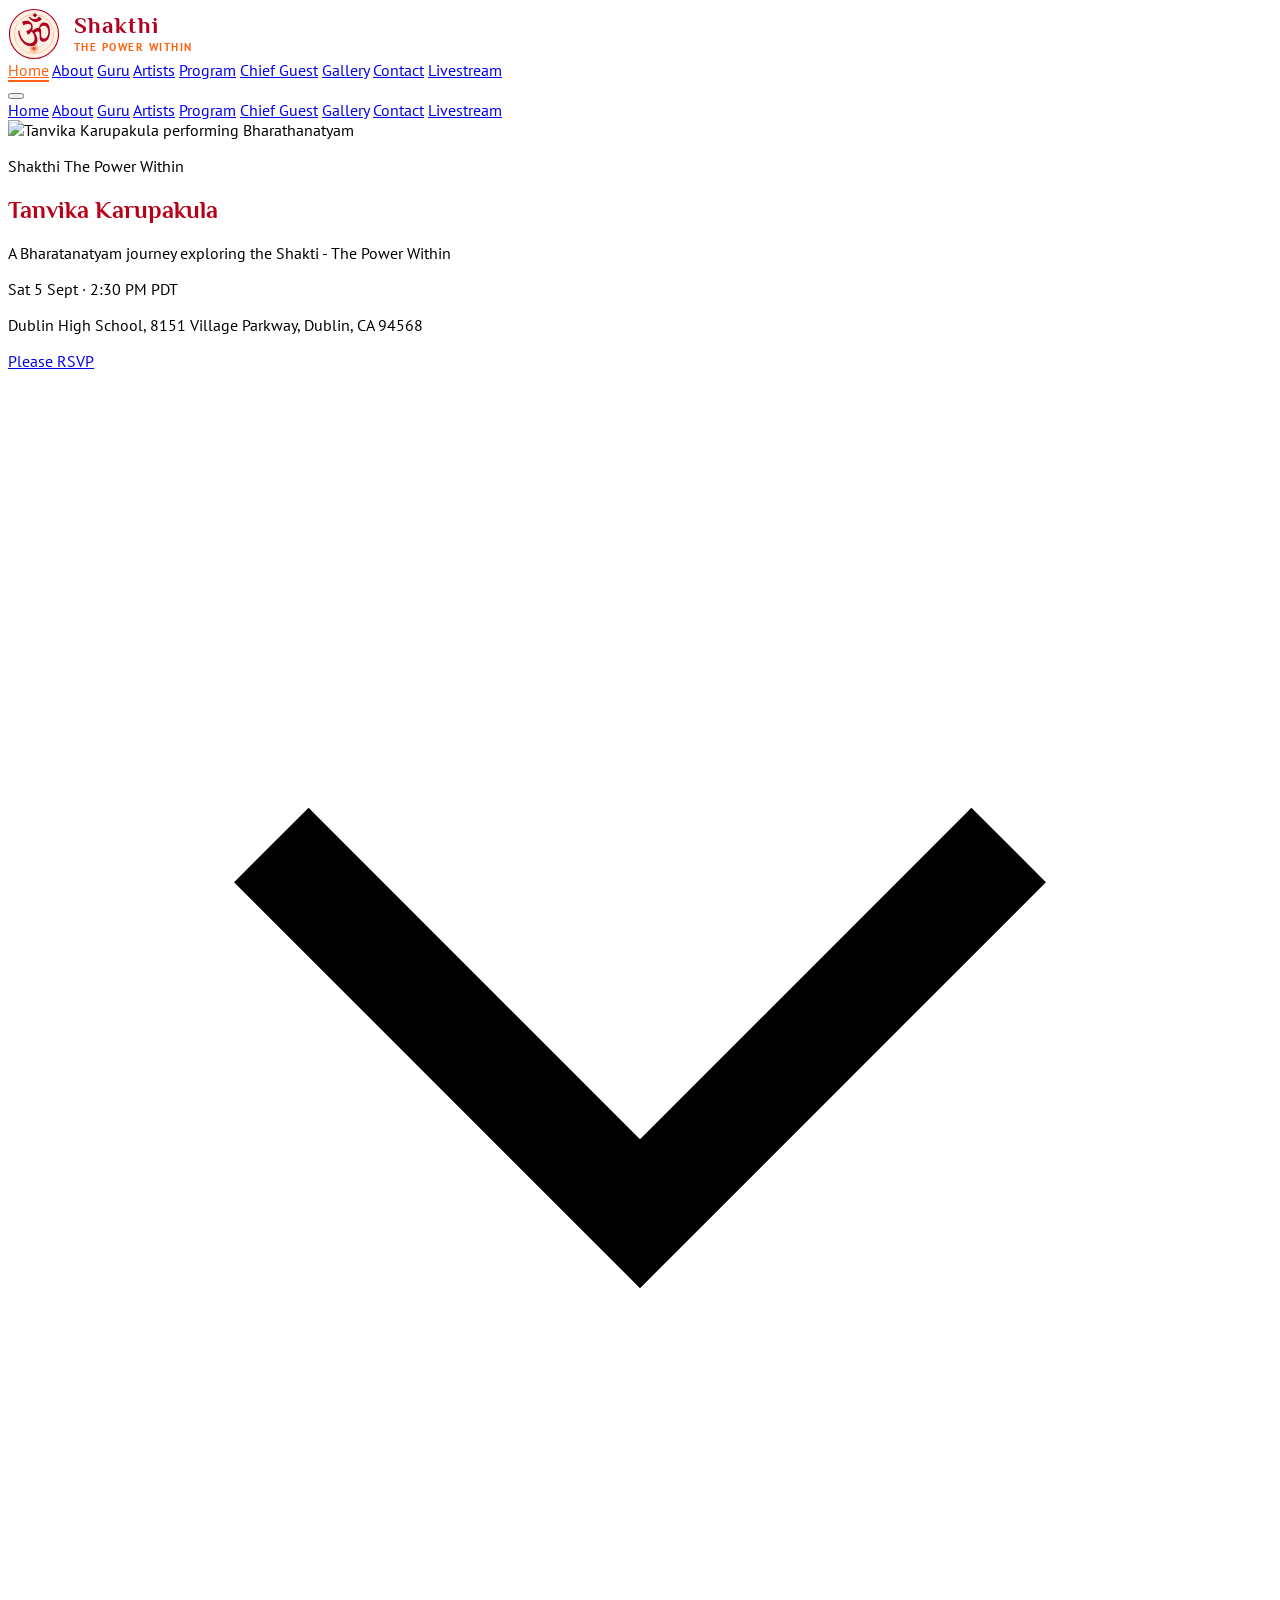
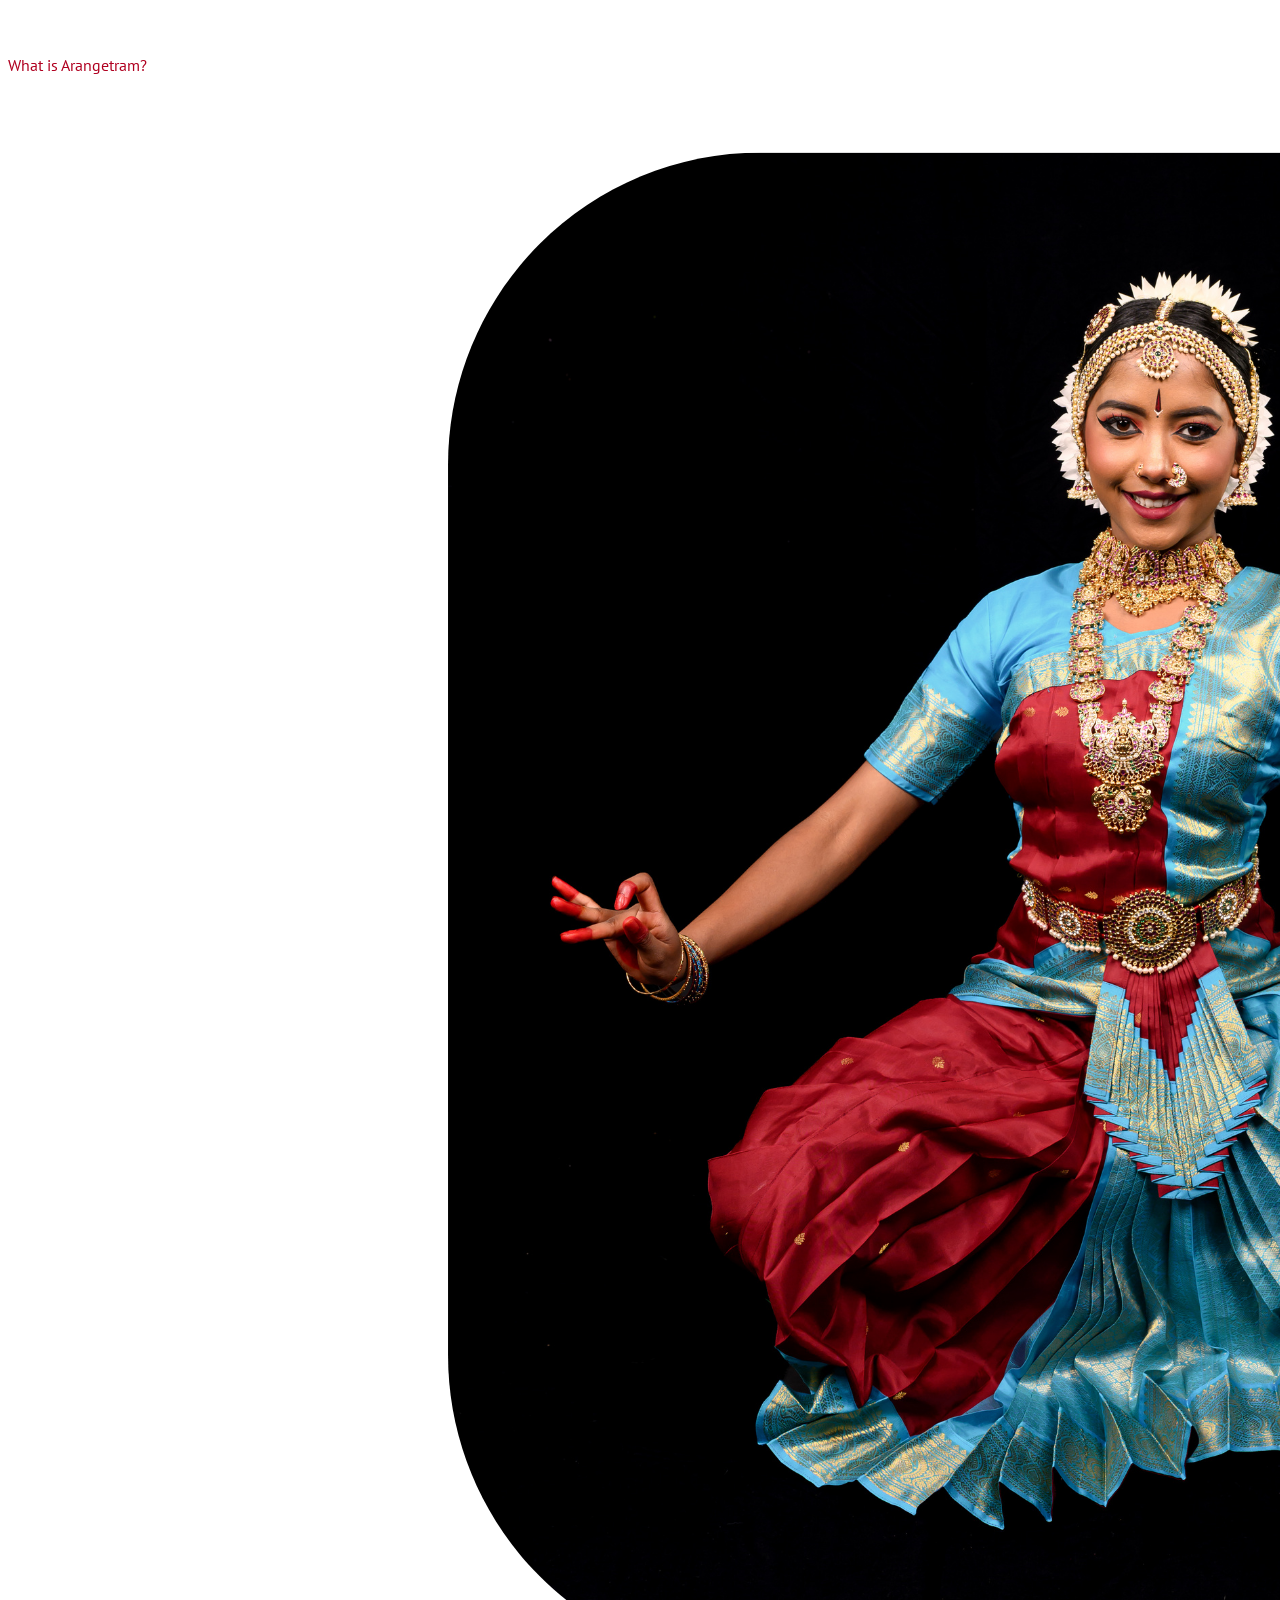
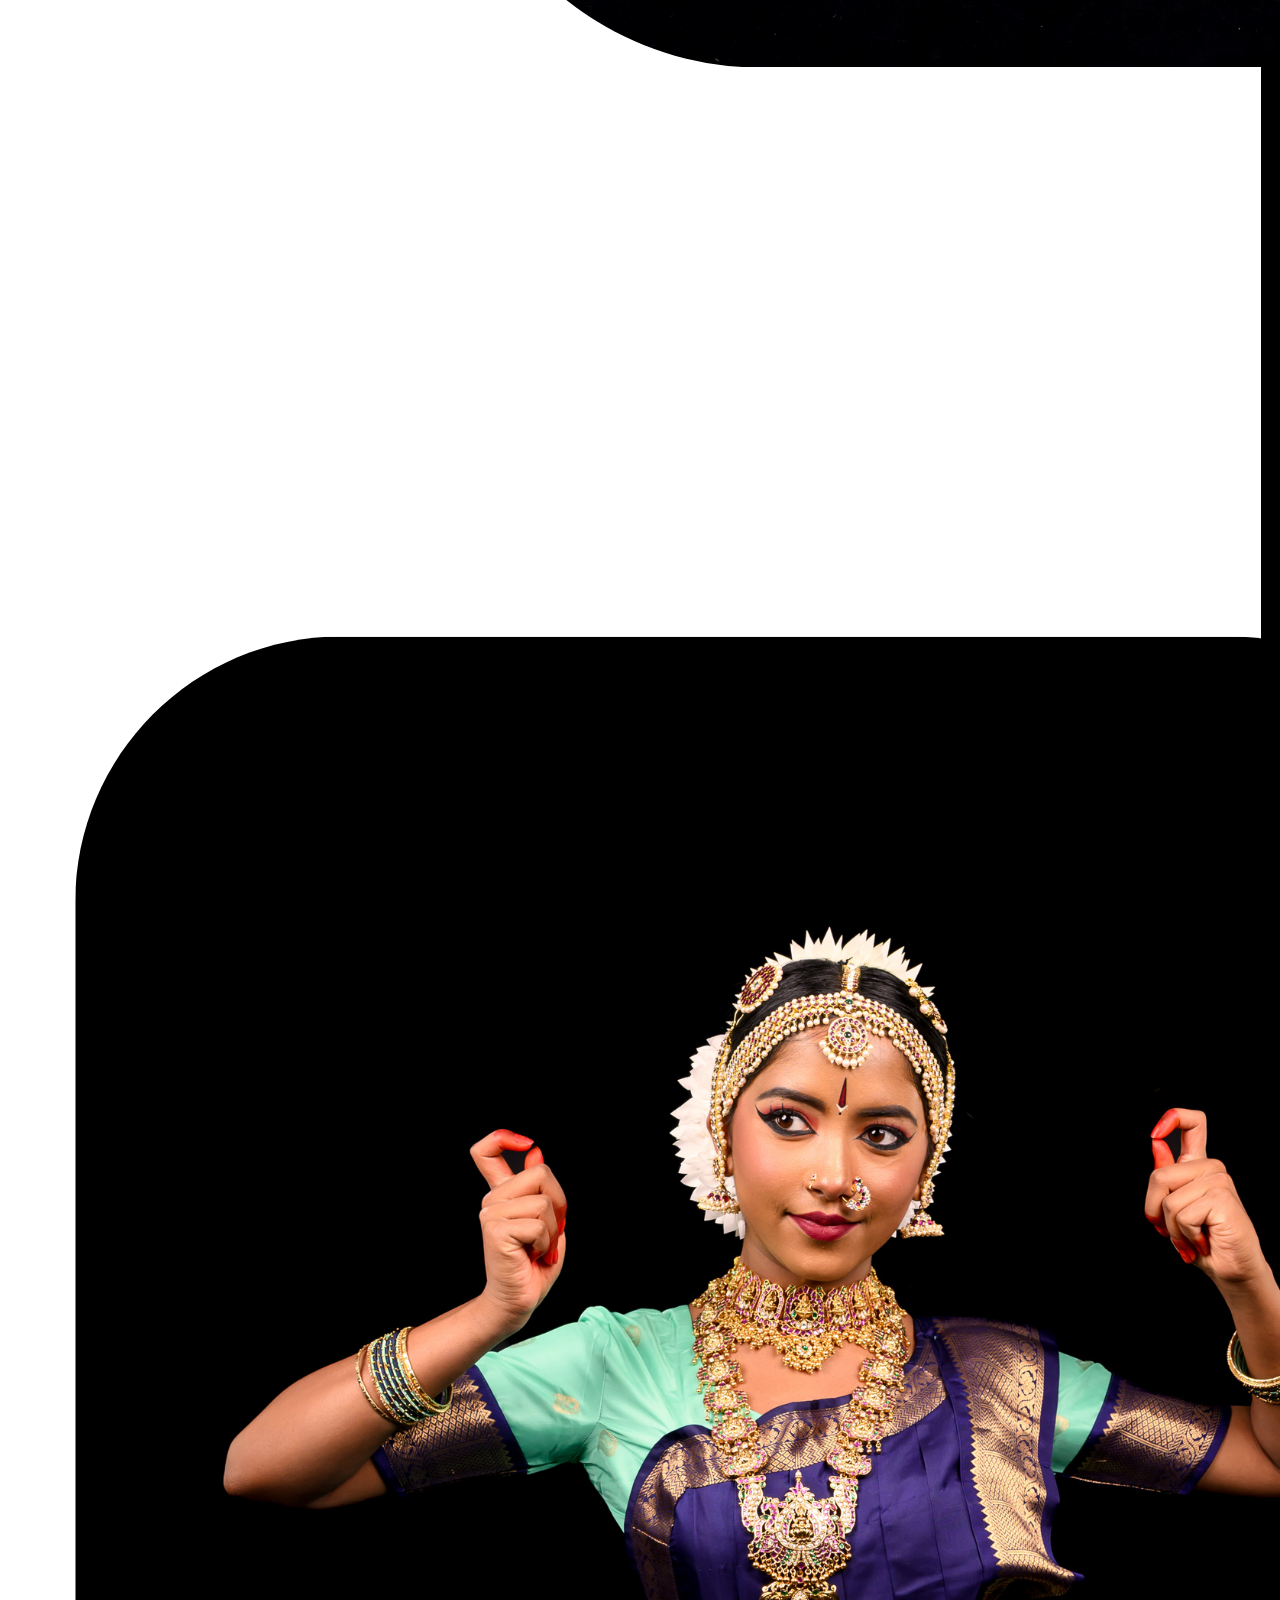
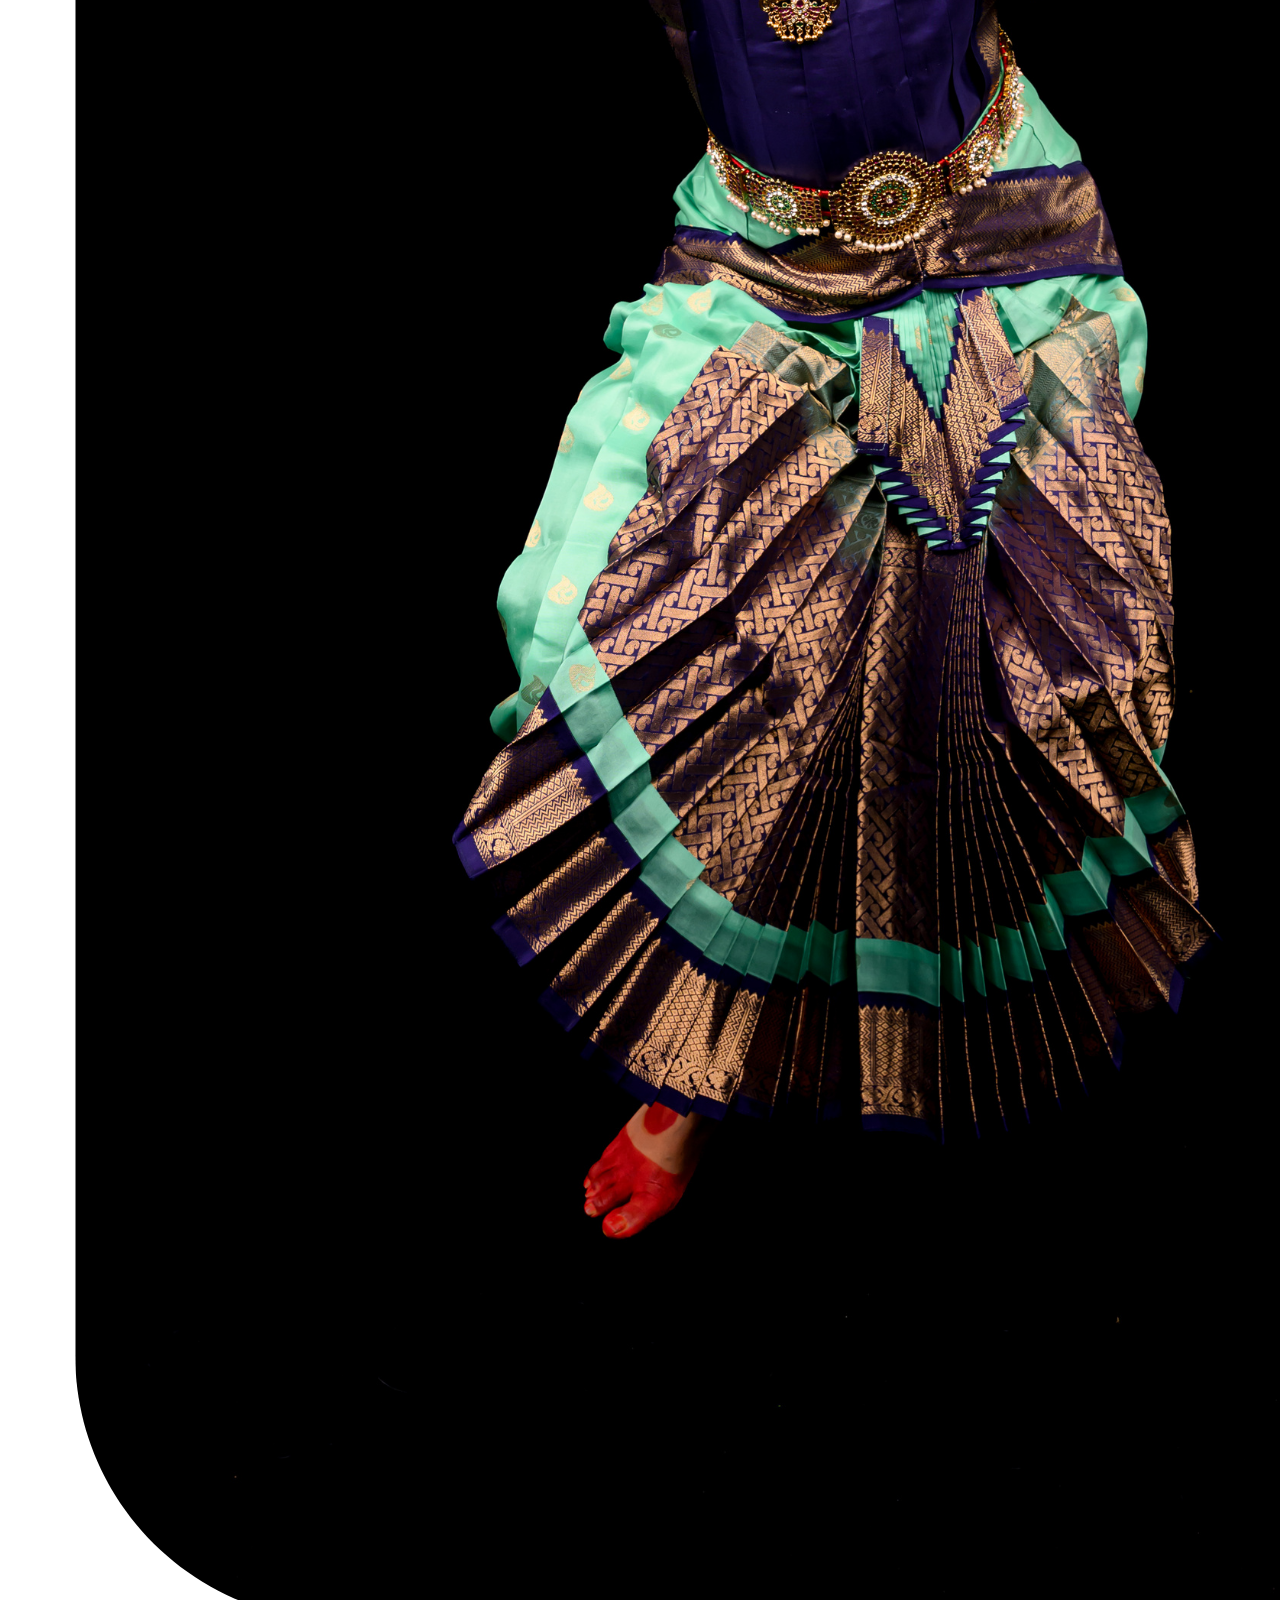
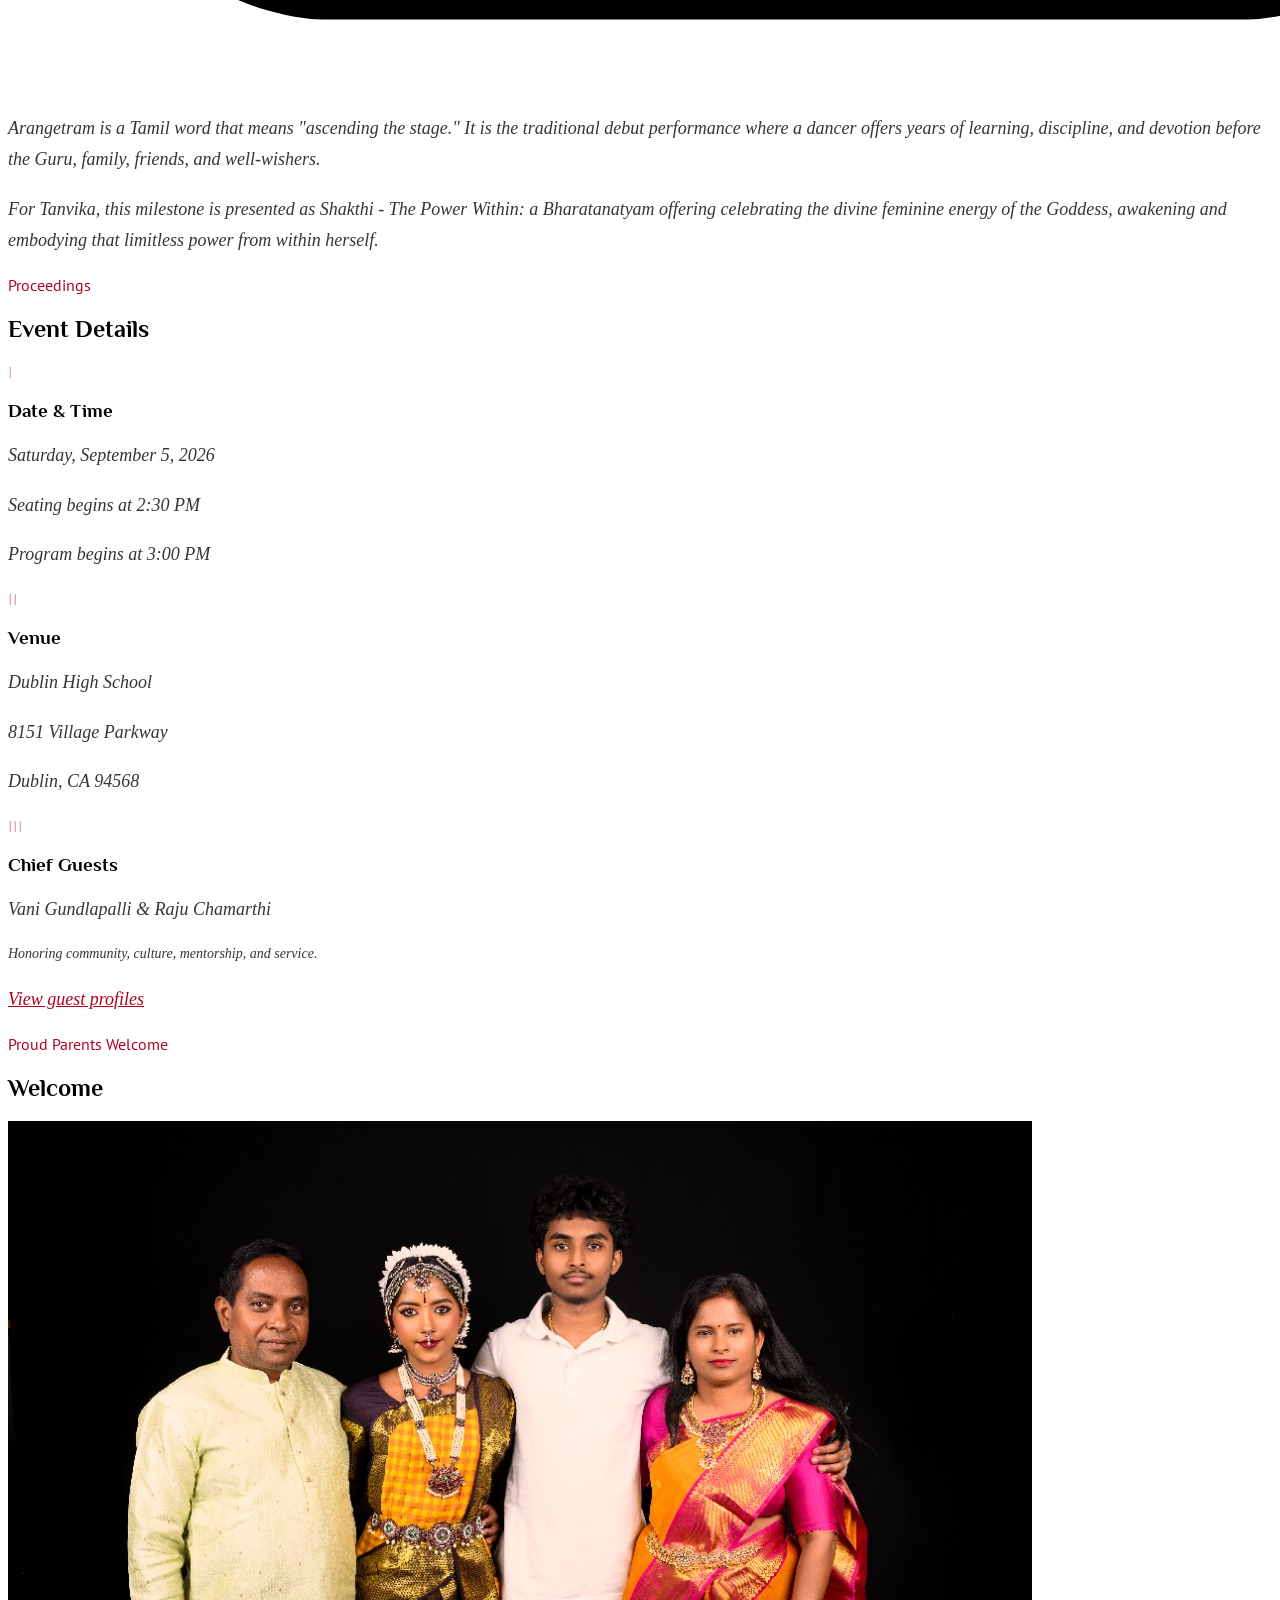
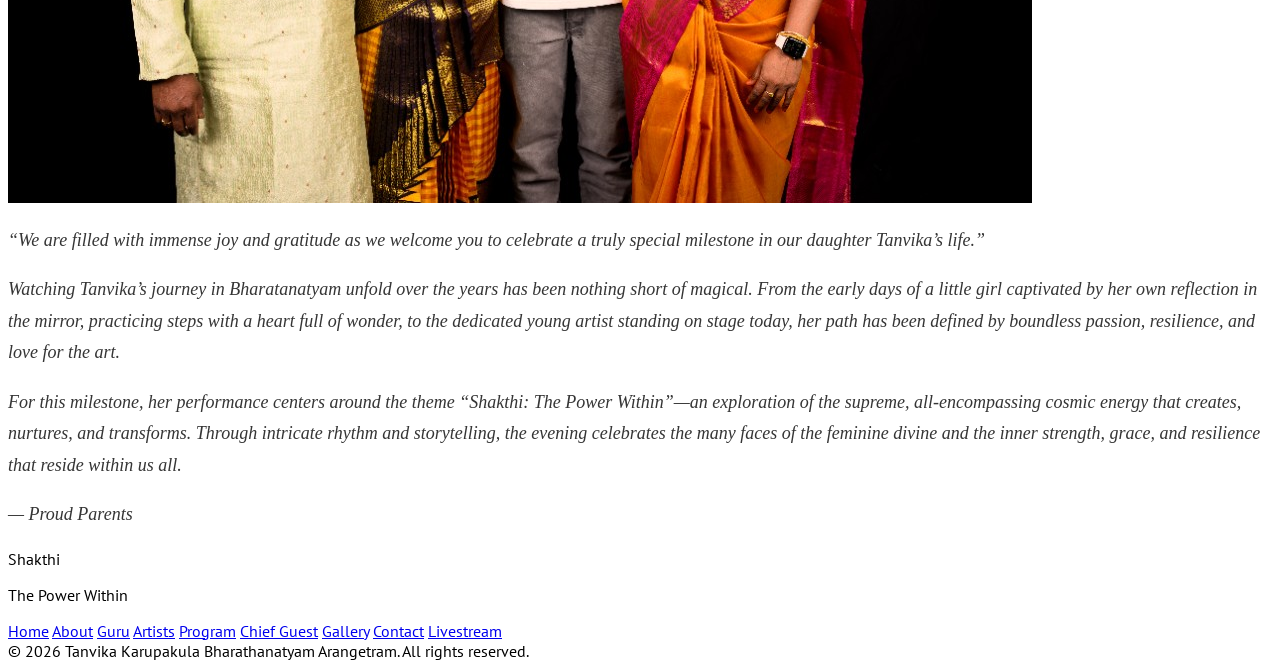
==== index.html @ c7ab573b "made some css changes" ====
<!DOCTYPE html>
<html lang="en">
<head>
  <meta charset="UTF-8" />
  <meta name="viewport" content="width=device-width, initial-scale=1.0" />
  <title>Shakthi | Tanvika Karupakula</title>
  <script src="https://cdn.tailwindcss.com"></script>
  <script>
    tailwind.config = {
      theme: {
        extend: {
          colors: {
            cream: '#FEF1E4',
            orange: { DEFAULT: '#FF6210', hover: '#F15808' },
            brown: { dark: '#1C0D0A', mid: '#353535', light: '#E5D7D1' },
          },
          fontFamily: {
            heading: ['Philosopher', 'serif'],
            body: ['"PT Sans"', 'sans-serif'],
            devani: ['"Yatra One"', 'cursive'],
          },
        }
      }
    }
  </script>
  <link href="https://fonts.googleapis.com/css2?family=Philosopher:ital,wght@0,400;0,700;1,400&family=PT+Sans:wght@400;700&family=Yatra+One&display=swap" rel="stylesheet" />
  <link rel="stylesheet" href="styles.css">
  <style>
    html { scroll-behavior: smooth; }
    body { font-family: 'PT Sans', sans-serif; }
    h1,h2,h3,h4,h5,h6 { font-family: 'Philosopher', serif; }
    nav a.active { color: #FF6210; border-bottom: 2px solid #FF6210; }
  </style>
</head>
<body class="bg-cream text-brown-dark">

  <header class="bg-white shadow-sm sticky top-0 z-50" id="top">
    <div class="max-w-6xl mx-auto px-6 py-4 flex items-center justify-between">
      <a href="index.html" class="site-logo">
        <span class="site-logo-mark">
          <img src="assets/images/shakthi-mark.svg" alt="" width="52" height="52" />
        </span>
        <span class="site-logo-text">
          <span class="site-logo-title">Shakthi</span>
          <span class="site-logo-tagline">The Power Within</span>
        </span>
      </a>
      <nav id="desktop-nav" class="hidden md:flex items-center gap-5 text-xs font-body font-bold uppercase tracking-wider text-brown-mid">
        <a href="index.html" class="active hover:text-orange transition-colors pb-0.5">Home</a>
        <a href="about.html" class="hover:text-orange transition-colors pb-0.5">About</a>
        <a href="guru.html" class="hover:text-orange transition-colors pb-0.5">Guru</a>
        <a href="artists.html" class="hover:text-orange transition-colors pb-0.5">Artists</a>
        <a href="program.html" class="hover:text-orange transition-colors pb-0.5">Program</a>
        <a href="chief-guest.html" class="hover:text-orange transition-colors pb-0.5">Chief Guest</a>
        <a href="gallery.html" class="hover:text-orange transition-colors pb-0.5">Gallery</a>
        <a href="contact.html" class="hover:text-orange transition-colors pb-0.5">Contact</a>
        <a href="#" class="bg-orange text-white px-4 py-2 rounded hover:bg-orange-hover transition-colors ml-2">Livestream</a>
      </nav>
      <button id="menu-btn" class="md:hidden flex flex-col gap-1.5 cursor-pointer" aria-label="Toggle menu">
        <span class="block w-6 h-0.5 bg-brown-dark transition-all"></span>
        <span class="block w-6 h-0.5 bg-brown-dark transition-all"></span>
        <span class="block w-6 h-0.5 bg-brown-dark transition-all"></span>
      </button>
    </div>
    <div id="mobile-menu" class="hidden md:hidden bg-white border-t border-brown-light px-6 pb-5">
      <nav class="flex flex-col gap-3 pt-4 text-sm font-body font-bold uppercase tracking-wider text-brown-mid">
        <a href="index.html" class="text-orange" onclick="closeMobile()">Home</a>
        <a href="about.html" class="hover:text-orange transition-colors" onclick="closeMobile()">About</a>
        <a href="guru.html" class="hover:text-orange transition-colors" onclick="closeMobile()">Guru</a>
        <a href="artists.html" class="hover:text-orange transition-colors" onclick="closeMobile()">Artists</a>
        <a href="program.html" class="hover:text-orange transition-colors" onclick="closeMobile()">Program</a>
        <a href="chief-guest.html" class="hover:text-orange transition-colors" onclick="closeMobile()">Chief Guest</a>
        <a href="gallery.html" class="hover:text-orange transition-colors" onclick="closeMobile()">Gallery</a>
        <a href="contact.html" class="hover:text-orange transition-colors" onclick="closeMobile()">Contact</a>
        <a href="#" class="inline-block bg-orange text-white px-4 py-2 rounded hover:bg-orange-hover transition-colors w-fit">Livestream</a>
      </nav>
    </div>
  </header>

  <section id="hero" class="relative h-screen min-h-[560px] flex items-center overflow-hidden">
    <img
      src="assets/images/AG_Hero_img.png"
      alt="Tanvika Karupakula performing Bharathanatyam"
      class="absolute inset-0 w-full h-full object-cover"
    />
    <div class="absolute inset-0 bg-brown-dark/45"></div>
    <div class="relative z-10 w-full md:w-2/3 flex flex-col items-center text-center text-white px-6">
      <p class="tracking-[0.35em] text-lg md:text-xl max-w-xl mx-auto mb-5 text-brown-light font-serif italic">
        <span>Shakthi</span> The Power Within
      </p>
      <h1 id="name" class="font-heading text-5xl md:text-7xl font-bold mb-6 leading-tight" style="color: #b90019;">
        Tanvika Karupakula
      </h1>
      <p id="subtitle" class="tracking-[0.35em] text-lg md:text-xl max-w-xl mx-auto mb-5 text-brown-light font-serif italic">
        A Bharatanatyam journey exploring the Shakti - The Power Within
      </p>
      <div class="w-48 md:w-64 h-px bg-white mb-2"></div>
      <div class="font-body text-white mb-8 w-full text-center space-y-1">
        <p class="text-base font-bold tracking-wide whitespace-nowrap">Sat 5 Sept &middot; 2:30 PM PDT</p>
        <p class="text-base text-white/90 whitespace-nowrap">Dublin High School, 8151 Village Parkway, Dublin, CA 94568</p>
      </div>
      <a id="rsvp" href="https://evite.me/BBvuNtuDCg" target="_blank" rel="noopener noreferrer" class="inline-block bg-[#E0102B] hover:bg-[#B80D22] text-white px-8 py-3 text-sm font-bold uppercase tracking-wider transition-colors rounded-full ring-2 ring-inset ring-[#FAF3E8] ring-offset-2 ring-offset-[#E0102B] hover:ring-offset-[#B80D22]">
        Please RSVP
      </a>
    </div>
    <div class="absolute bottom-8 left-1/2 -translate-x-1/2 flex flex-col items-center gap-2 text-white/60 text-xs font-body animate-bounce">
      <svg class="w-5 h-5" fill="none" stroke="currentColor" stroke-width="2" viewBox="0 0 24 24"><path d="M19 9l-7 7-7-7"/></svg>
    </div>
  </section>

  <section class="py-24 px-6 bg-cream">
    <div class="max-w-6xl mx-auto space-y-16">

      <!-- What is Arangetram -->
      <div>
        <div class="text-center mb-8">
          <p class="font-devani text-2xl mb-3" style="color:#B00020;">What is Arangetram?</p>
          <div class="w-32 md:w-40 h-0.5 mx-auto" style="background-color:#B00020;"></div>
        </div>
        <article class="bg-amber-50 rounded-xl shadow-sm border border-[#B00020]/20 p-6 md:p-10">
          <div class="flex flex-col md:flex-row items-center gap-10">
            <div class="w-full md:w-1/2">
              <img src="assets/images/arangetram_p2.png" alt="Arangetram performance" class="w-full h-[380px] md:h-[520px] object-cover rounded-lg shadow-sm" />
            </div>
            <div class="w-full md:w-1/2 text-center md:text-left">
              <p class="desc-text mb-5">
                Arangetram is a Tamil word that means "ascending the stage." It is the traditional debut performance where a dancer offers years of learning, discipline, and devotion before the Guru, family, friends, and well-wishers.
              </p>
              <p class="desc-text">
                For Tanvika, this milestone is presented as Shakthi - The Power Within: a Bharatanatyam offering celebrating the divine feminine energy of the Goddess, awakening and embodying that limitless power from within herself.
              </p>
            </div>
          </div>
        </article>
      </div>

      <!-- Event Details -->
      <div>
        <div class="text-center mb-8">
          <p class="font-devani text-sm uppercase tracking-widest mb-2" style="color:#B00020;">Proceedings</p>
          <h2 class="font-heading text-4xl font-bold text-brown-dark mb-3">Event Details</h2>
          <div class="w-16 h-0.5 mx-auto" style="background-color:#B00020;"></div>
        </div>
        <article class="bg-amber-50 rounded-xl shadow-sm border border-[#B00020]/20 p-6 md:p-8">
          <div class="grid md:grid-cols-3 gap-6">
            <div class="bg-cream rounded-lg border border-brown-light p-6 text-center">
              <p class="font-heading text-4xl font-bold mb-4" style="color:#B00020; opacity:0.35;">I</p>
              <h3 class="font-heading text-xl font-bold text-brown-dark mb-4">Date &amp; Time</h3>
              <div class="w-12 h-0.5 mx-auto mb-4" style="background-color:#B00020;"></div>
              <div class="desc-text space-y-1">
                <p class="font-bold text-brown-dark">Saturday, September 5, 2026</p>
                <p>Seating begins at 2:30 PM</p>
                <p>Program begins at 3:00 PM</p>
              </div>
            </div>

            <div class="bg-cream rounded-lg border border-brown-light p-6 text-center">
              <p class="font-heading text-4xl font-bold mb-4" style="color:#B00020; opacity:0.35;">II</p>
              <h3 class="font-heading text-xl font-bold text-brown-dark mb-4">Venue</h3>
              <div class="w-12 h-0.5 mx-auto mb-4" style="background-color:#B00020;"></div>
              <div class="desc-text space-y-1">
                <p class="font-bold text-brown-dark">Dublin High School</p>
                <p>8151 Village Parkway</p>
                <p>Dublin, CA 94568</p>
              </div>
            </div>

            <div class="bg-cream rounded-lg border border-brown-light p-6 text-center">
              <p class="font-heading text-4xl font-bold mb-4" style="color:#B00020; opacity:0.35;">III</p>
              <h3 class="font-heading text-xl font-bold text-brown-dark mb-4">Chief Guests</h3>
              <div class="w-12 h-0.5 mx-auto mb-4" style="background-color:#B00020;"></div>
              <div class="desc-text space-y-2">
                <p class="font-bold text-brown-dark">Vani Gundlapalli &amp; Raju Chamarthi</p>
                <p class="desc-text desc-text-sm">Honoring community, culture, mentorship, and service.</p>
                <p><a href="chief-guest.html" class="text-sm font-bold uppercase tracking-wide hover:text-orange transition-colors" style="color:#B00020;">View guest profiles</a></p>
              </div>
            </div>
          </div>
        </article>
      </div>

      <!-- Welcome -->
      <div>
        <div class="text-center mb-8">
          <div class="flex items-center justify-center gap-3 font-devani text-sm uppercase tracking-wide" style="color:#B00020;">
            <span>Proud Parents</span>
            <span class="w-1.5 h-1.5 rounded-full bg-orange"></span>
            <span>Welcome</span>
          </div>
        </div>
        <article class="bg-amber-50 rounded-xl shadow-sm border border-[#B00020]/20 p-6 md:p-10">
          <div class="text-center mb-8">
            <h2 class="font-heading text-4xl font-bold text-brown-dark mb-3">Welcome</h2>
            <div class="w-16 h-0.5 mx-auto" style="background-color:#B00020;"></div>
          </div>
          <div class="flex flex-col md:flex-row items-center gap-10">
            <div class="w-full md:w-1/2">
              <img
                src="assets/images/welcome-family.png"
                alt="Tanvika Karupakula with her family"
                class="w-full rounded-lg shadow-sm object-cover"
              />
            </div>
            <div class="w-full md:w-1/2">
              <div class="desc-text space-y-5">
                <p class="desc-text text-center md:text-left">
                  &ldquo;We are filled with immense joy and gratitude as we welcome you to celebrate a truly special milestone in our daughter Tanvika&rsquo;s life.&rdquo;
                </p>
                <p>
                  Watching Tanvika&rsquo;s journey in Bharatanatyam unfold over the years has been nothing short of magical. From the early days of a little girl captivated by her own reflection in the mirror, practicing steps with a heart full of wonder, to the dedicated young artist standing on stage today, her path has been defined by boundless passion, resilience, and love for the art.
                </p>
                <p>
                  For this milestone, her performance centers around the theme &ldquo;Shakthi: The Power Within&rdquo;&mdash;an exploration of the supreme, all-encompassing cosmic energy that creates, nurtures, and transforms. Through intricate rhythm and storytelling, the evening celebrates the many faces of the feminine divine and the inner strength, grace, and resilience that reside within us all.
                </p>
                <p class="desc-text pt-2 text-center md:text-left">&mdash; Proud Parents</p>
              </div>
            </div>
          </div>
        </article>
      </div>

    </div>
  </section>

  <footer class="bg-brown-dark text-brown-light py-16 px-6">
    <div class="max-w-5xl mx-auto text-center">
      <p class="font-heading text-4xl font-bold text-white tracking-wide">Shakthi</p>
      <p class="font-body text-xs uppercase tracking-[0.35em] text-brown-light/70 mt-3">The Power Within</p>
      <nav class="flex flex-wrap justify-center gap-x-7 gap-y-3 mt-10 font-body text-sm">
        <a href="index.html" class="hover:text-orange transition-colors">Home</a>
        <a href="about.html" class="hover:text-orange transition-colors">About</a>
        <a href="guru.html" class="hover:text-orange transition-colors">Guru</a>
        <a href="artists.html" class="hover:text-orange transition-colors">Artists</a>
        <a href="program.html" class="hover:text-orange transition-colors">Program</a>
        <a href="chief-guest.html" class="hover:text-orange transition-colors">Chief Guest</a>
        <a href="gallery.html" class="hover:text-orange transition-colors">Gallery</a>
        <a href="contact.html" class="hover:text-orange transition-colors">Contact</a>
        <a href="#" class="hover:text-orange transition-colors">Livestream</a>
      </nav>
      <div class="mt-10 pt-6 border-t border-brown-light/20 text-xs font-body text-brown-light/50">
        &copy; <span id="year"></span> Tanvika Karupakula Bharathanatyam Arangetram. All rights reserved.
      </div>
    </div>
  </footer>

  <script src="js/site.js"></script>
</body>
</html>
---- styles.css ----
.desc-text {
  font-family: Georgia, 'Times New Roman', Times, serif;
  font-style: italic;
  font-size: 1.125rem;
  line-height: 1.75;
  color: #353535;
}

.desc-text-sm {
  font-size: 0.875rem;
  line-height: 1.625;
}

.desc-text-light {
  color: rgba(255, 255, 255, 0.9);
}

.site-logo {
  display: flex;
  align-items: center;
  gap: 0.85rem;
  text-decoration: none;
  min-width: 0;
  transition: opacity 0.2s ease;
}

.site-logo:hover {
  opacity: 0.88;
}

.site-logo-mark {
  display: flex;
  align-items: center;
  justify-content: center;
  width: 3.25rem;
  height: 3.25rem;
  flex-shrink: 0;
}

.site-logo-mark img {
  width: 100%;
  height: 100%;
  display: block;
}

.site-logo-text {
  display: flex;
  flex-direction: column;
  min-width: 0;
}

.site-logo-title {
  font-family: 'Philosopher', serif;
  font-size: 1.45rem;
  font-weight: 700;
  color: #B00020;
  line-height: 1;
  letter-spacing: 0.06em;
}

.site-logo-tagline {
  font-family: 'PT Sans', sans-serif;
  font-size: 0.68rem;
  font-weight: 700;
  color: #FF6210;
  letter-spacing: 0.14em;
  text-transform: uppercase;
  margin-top: 0.2rem;
  line-height: 1.2;
}

@media (max-width: 767px) {
  .site-logo-mark {
    width: 2.5rem;
    height: 2.5rem;
  }

  .site-logo-title {
    font-size: 1.05rem;
  }

  .site-logo-tagline {
    font-size: 0.58rem;
    letter-spacing: 0.1em;
  }
}
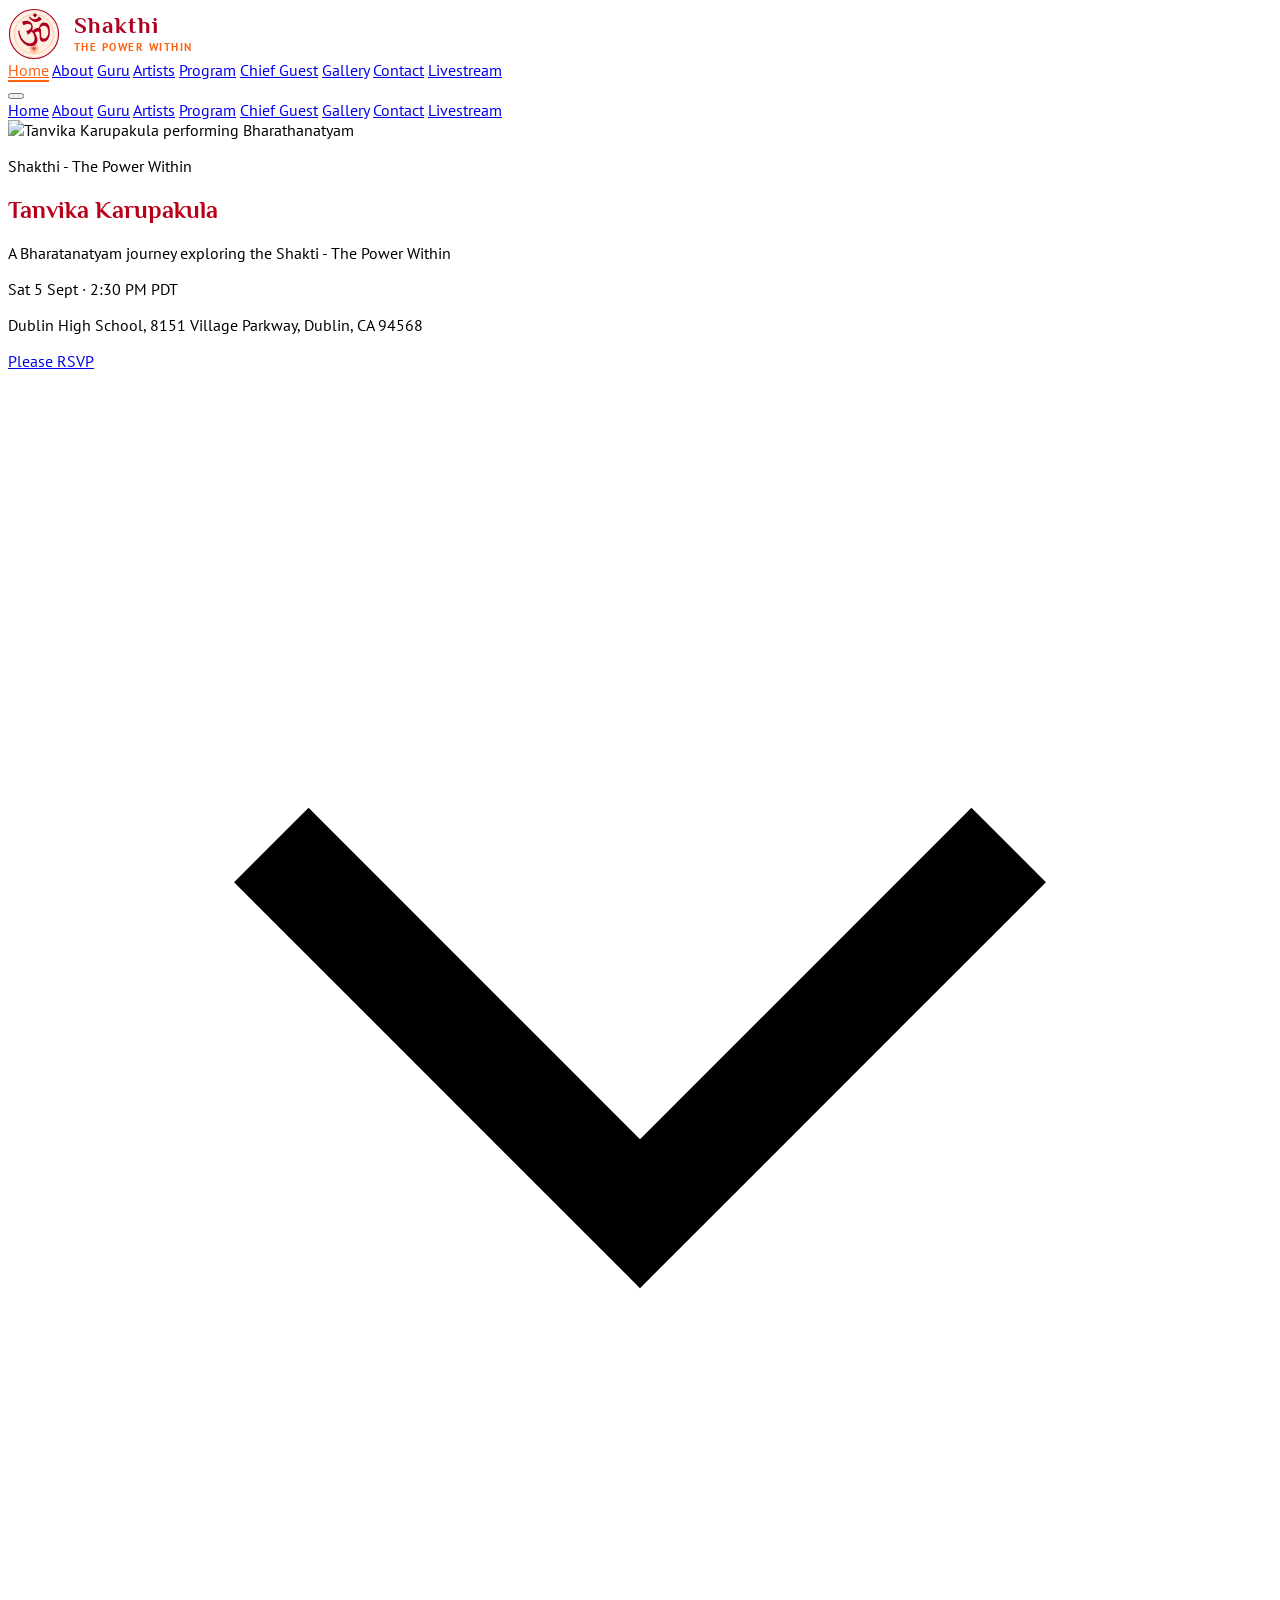
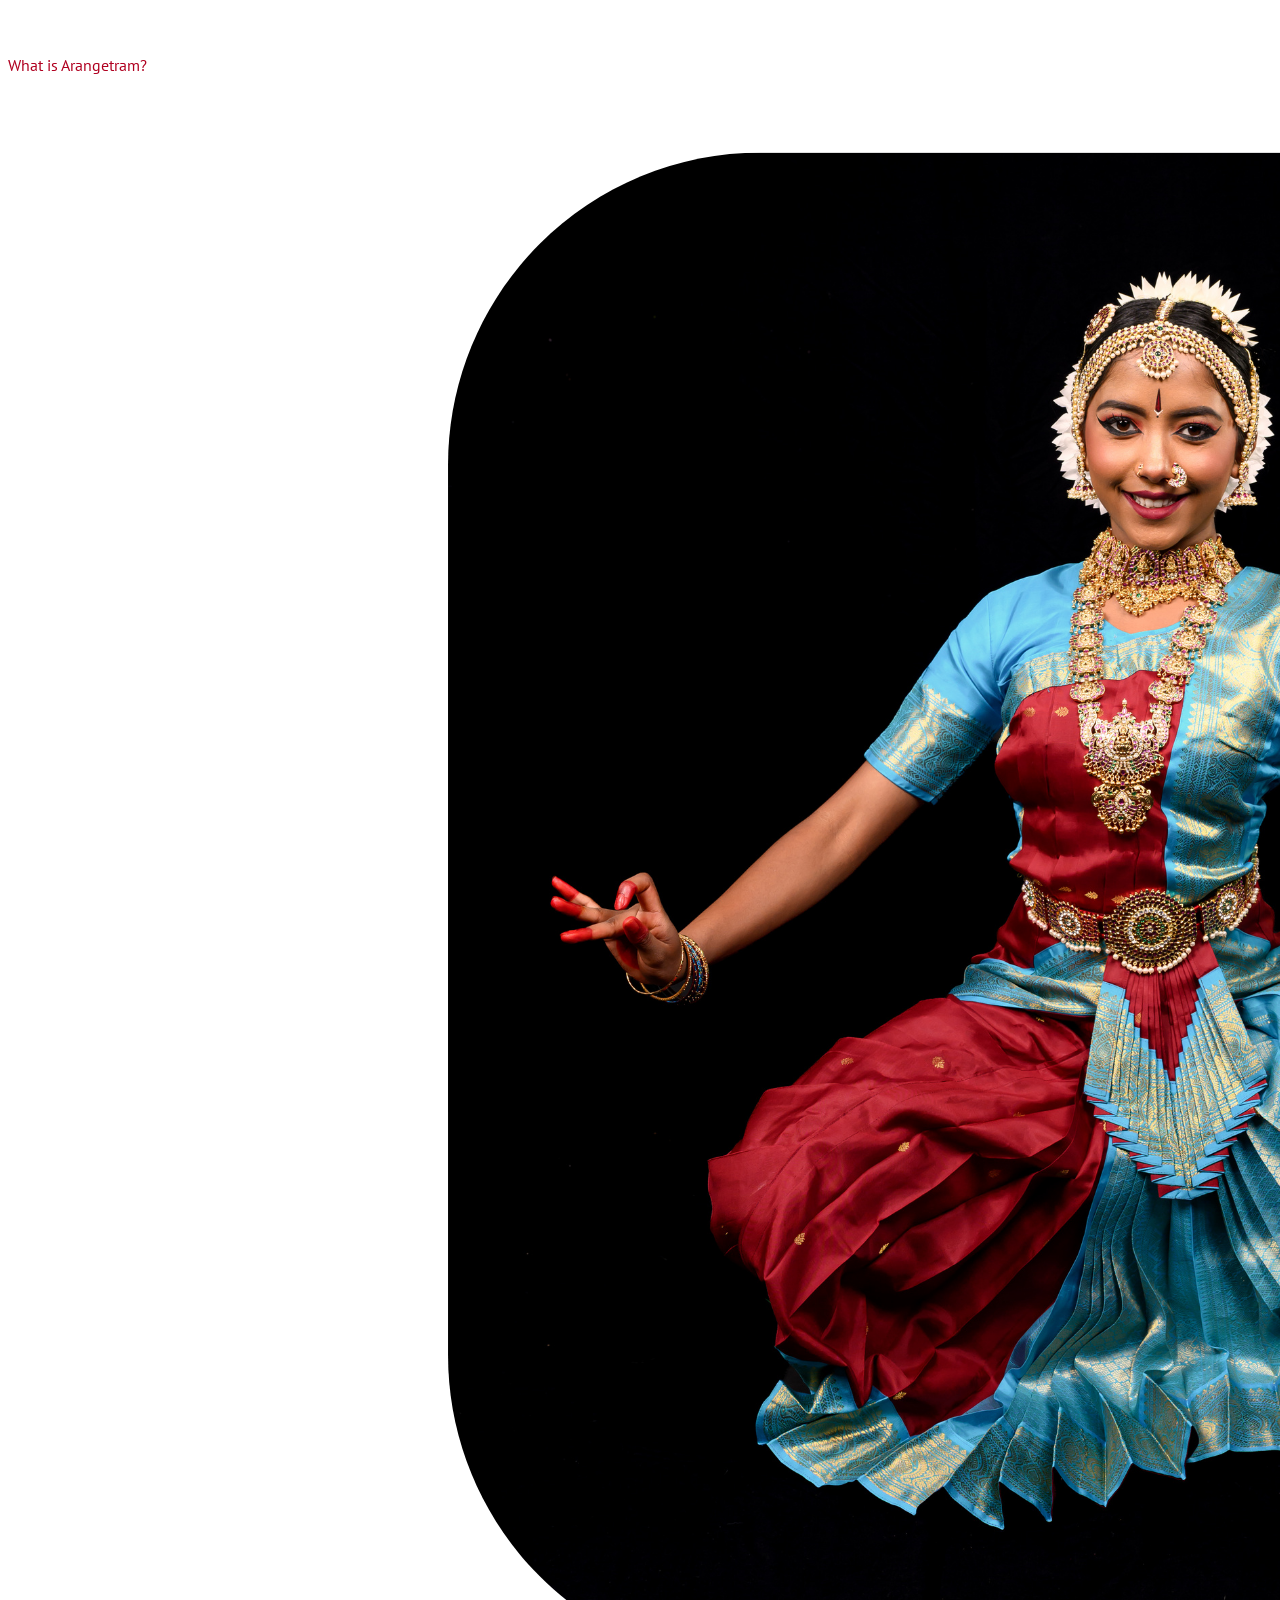
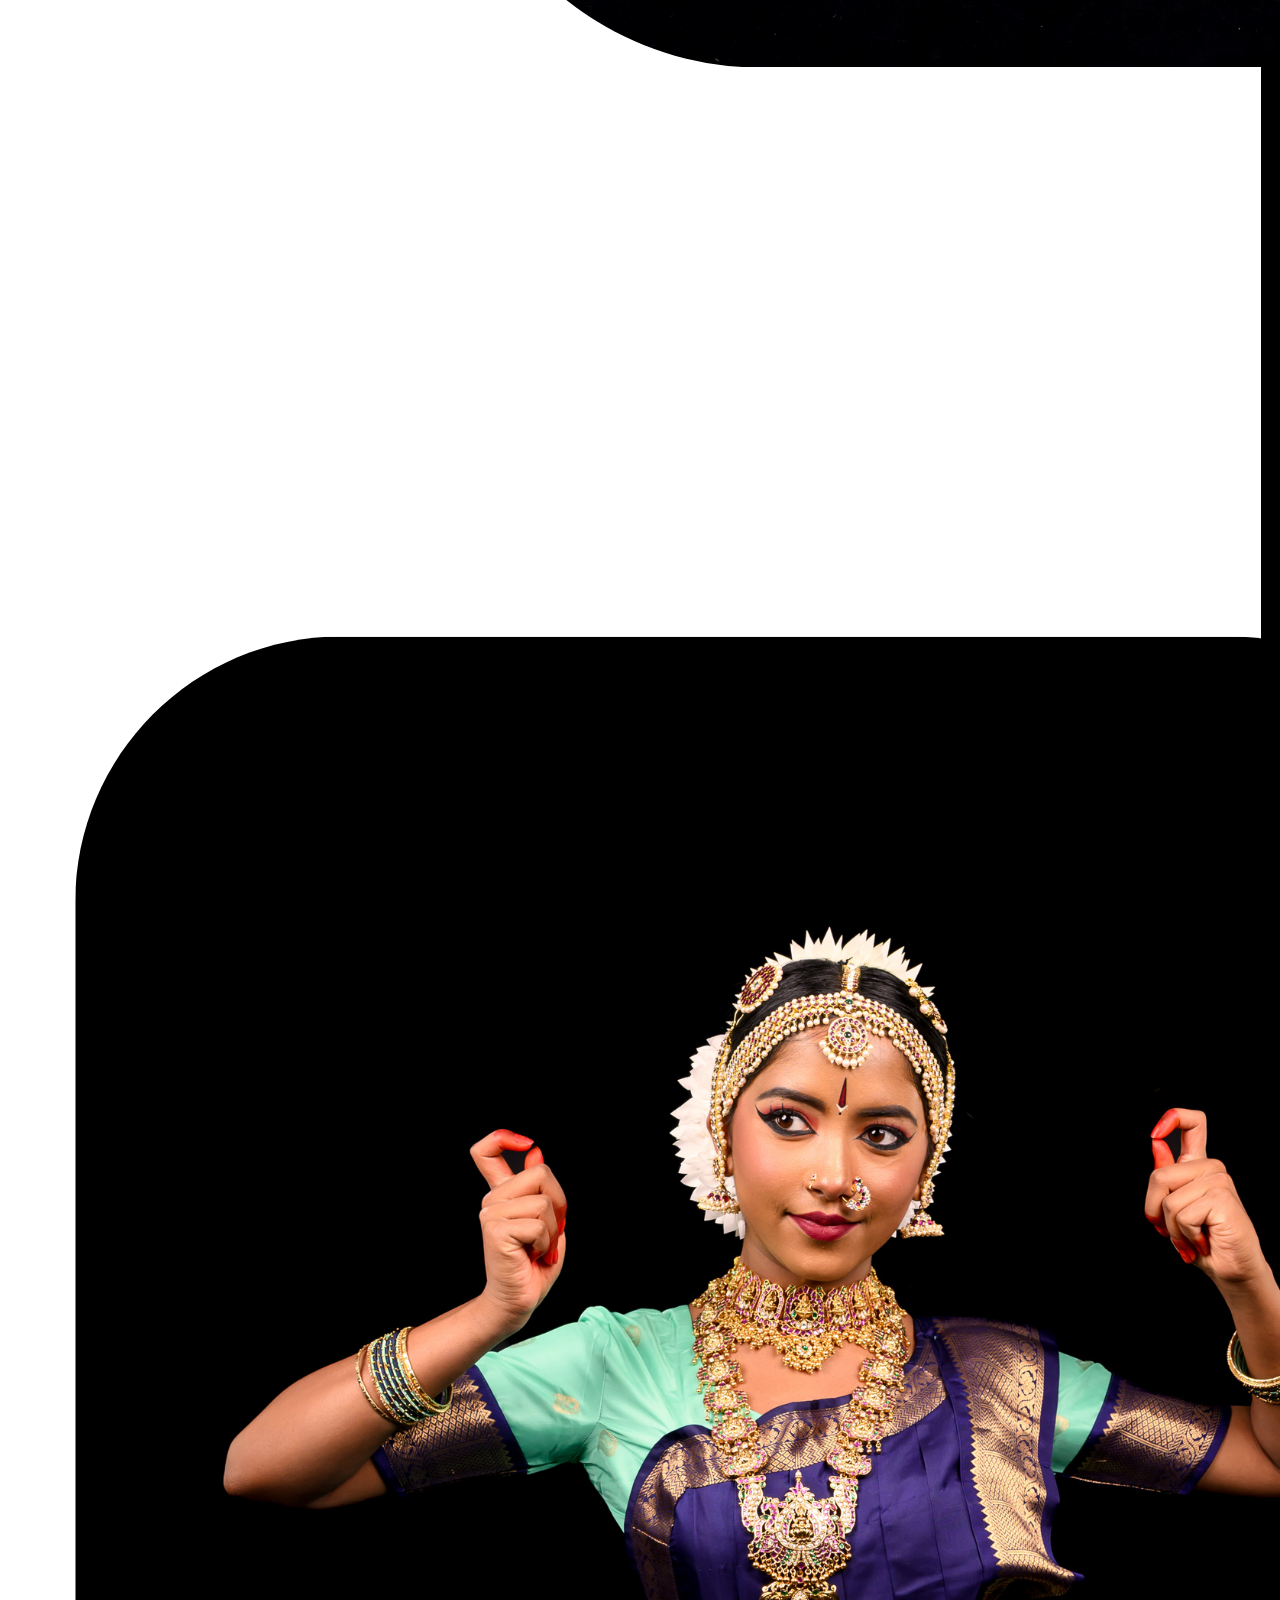
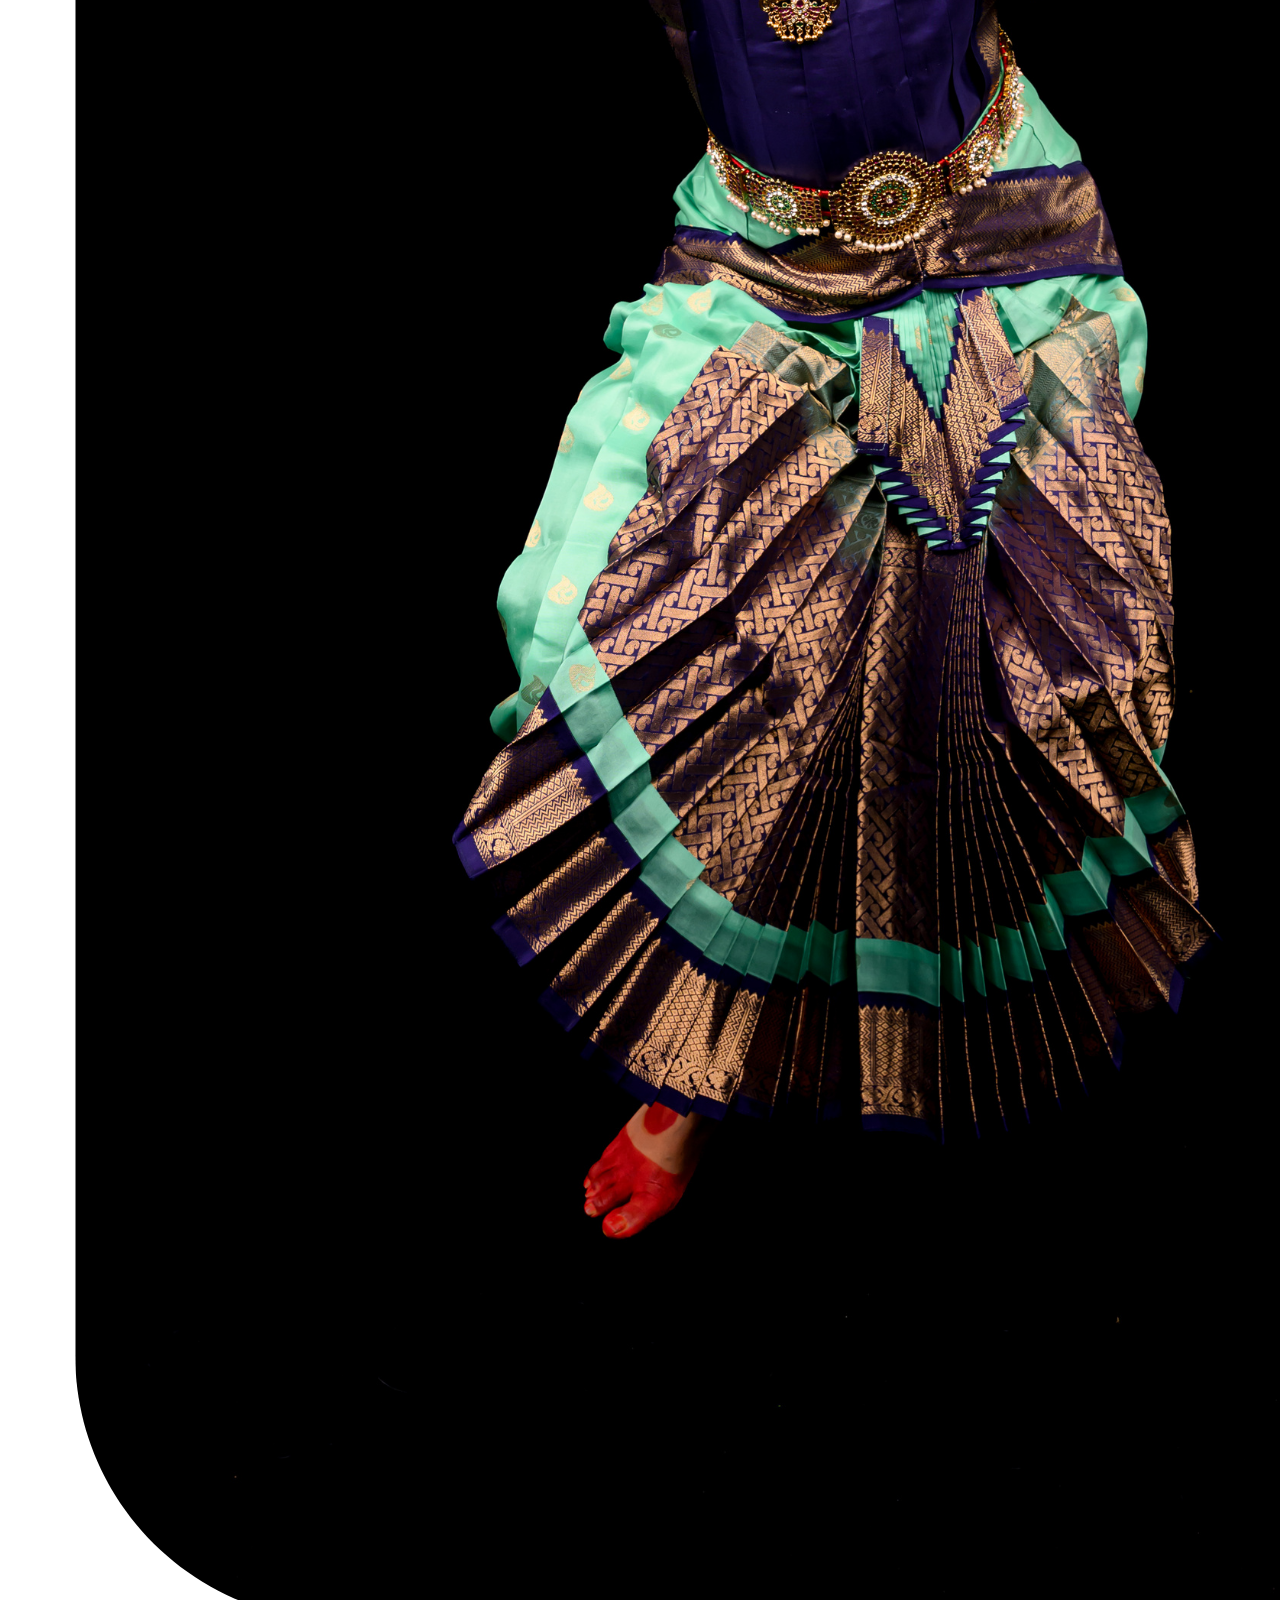
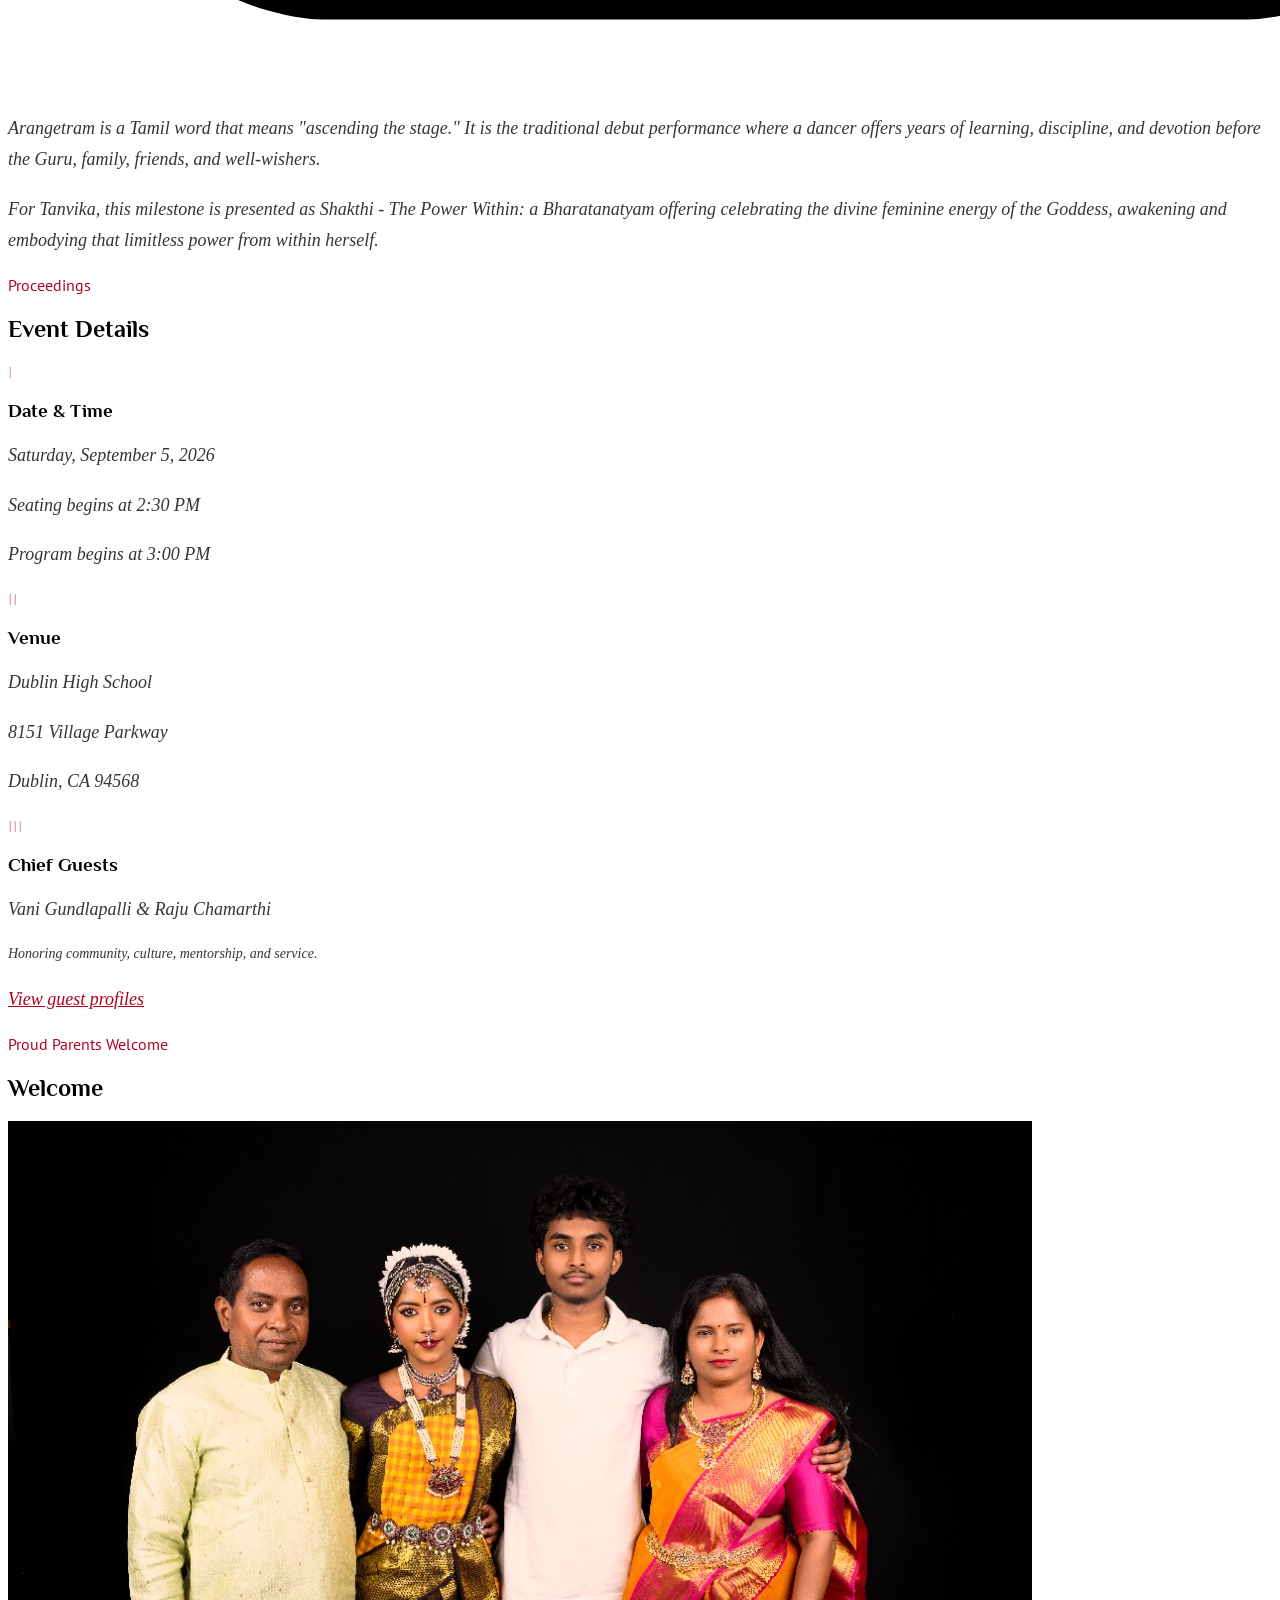
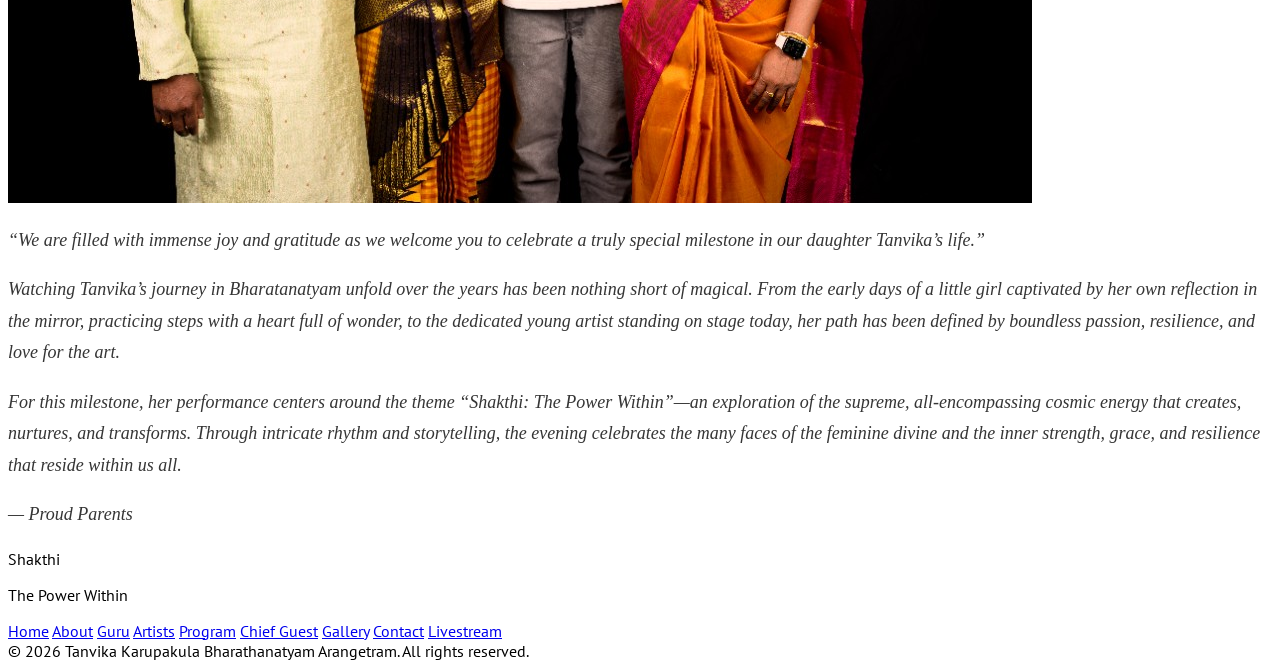
==== commit 608874f7: "made some css changes" ====
--- a/index.html
+++ b/index.html
@@ -86,7 +86,7 @@
     <div class="absolute inset-0 bg-brown-dark/45"></div>
     <div class="relative z-10 w-full md:w-2/3 flex flex-col items-center text-center text-white px-6">
       <p class="tracking-[0.35em] text-lg md:text-xl max-w-xl mx-auto mb-5 text-brown-light font-serif italic">
-        <span>Shakthi</span> The Power Within
+        Shakthi - The Power Within
       </p>
       <h1 id="name" class="font-heading text-5xl md:text-7xl font-bold mb-6 leading-tight" style="color: #b90019;">
         Tanvika Karupakula
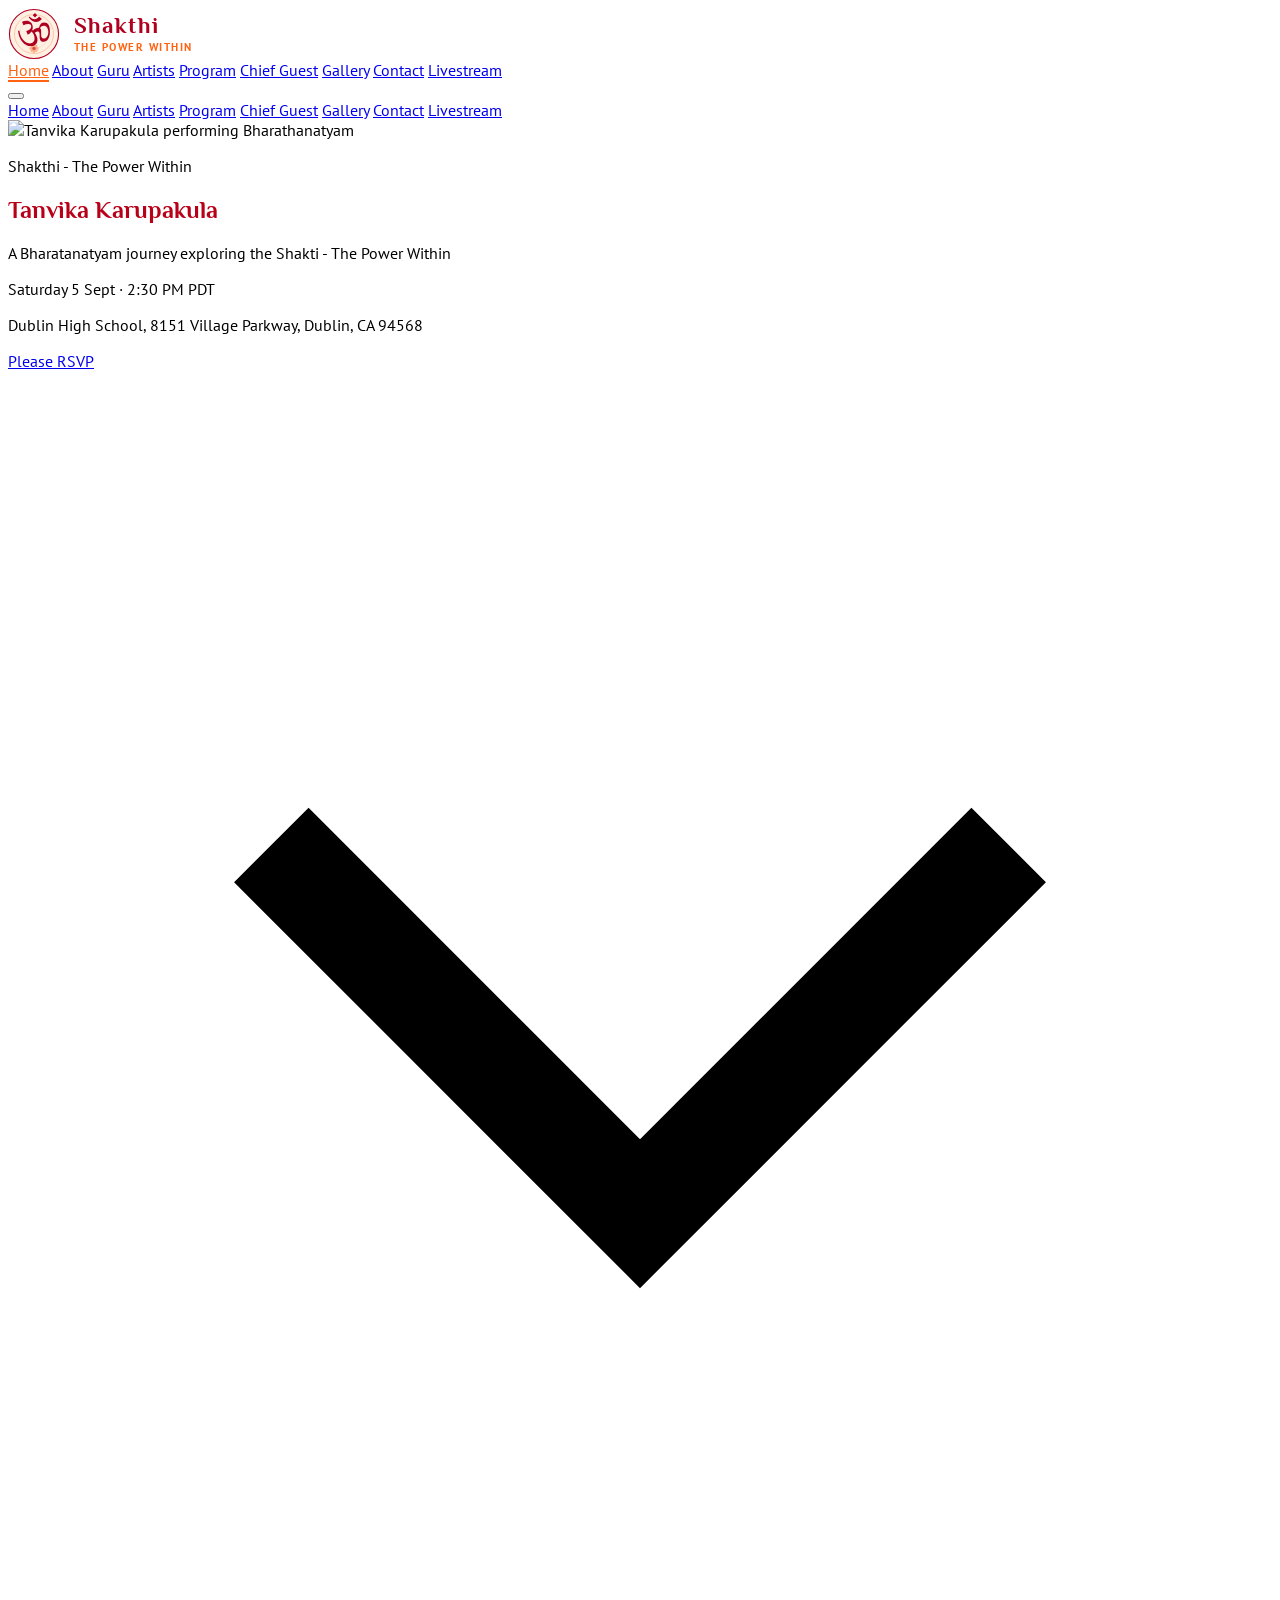
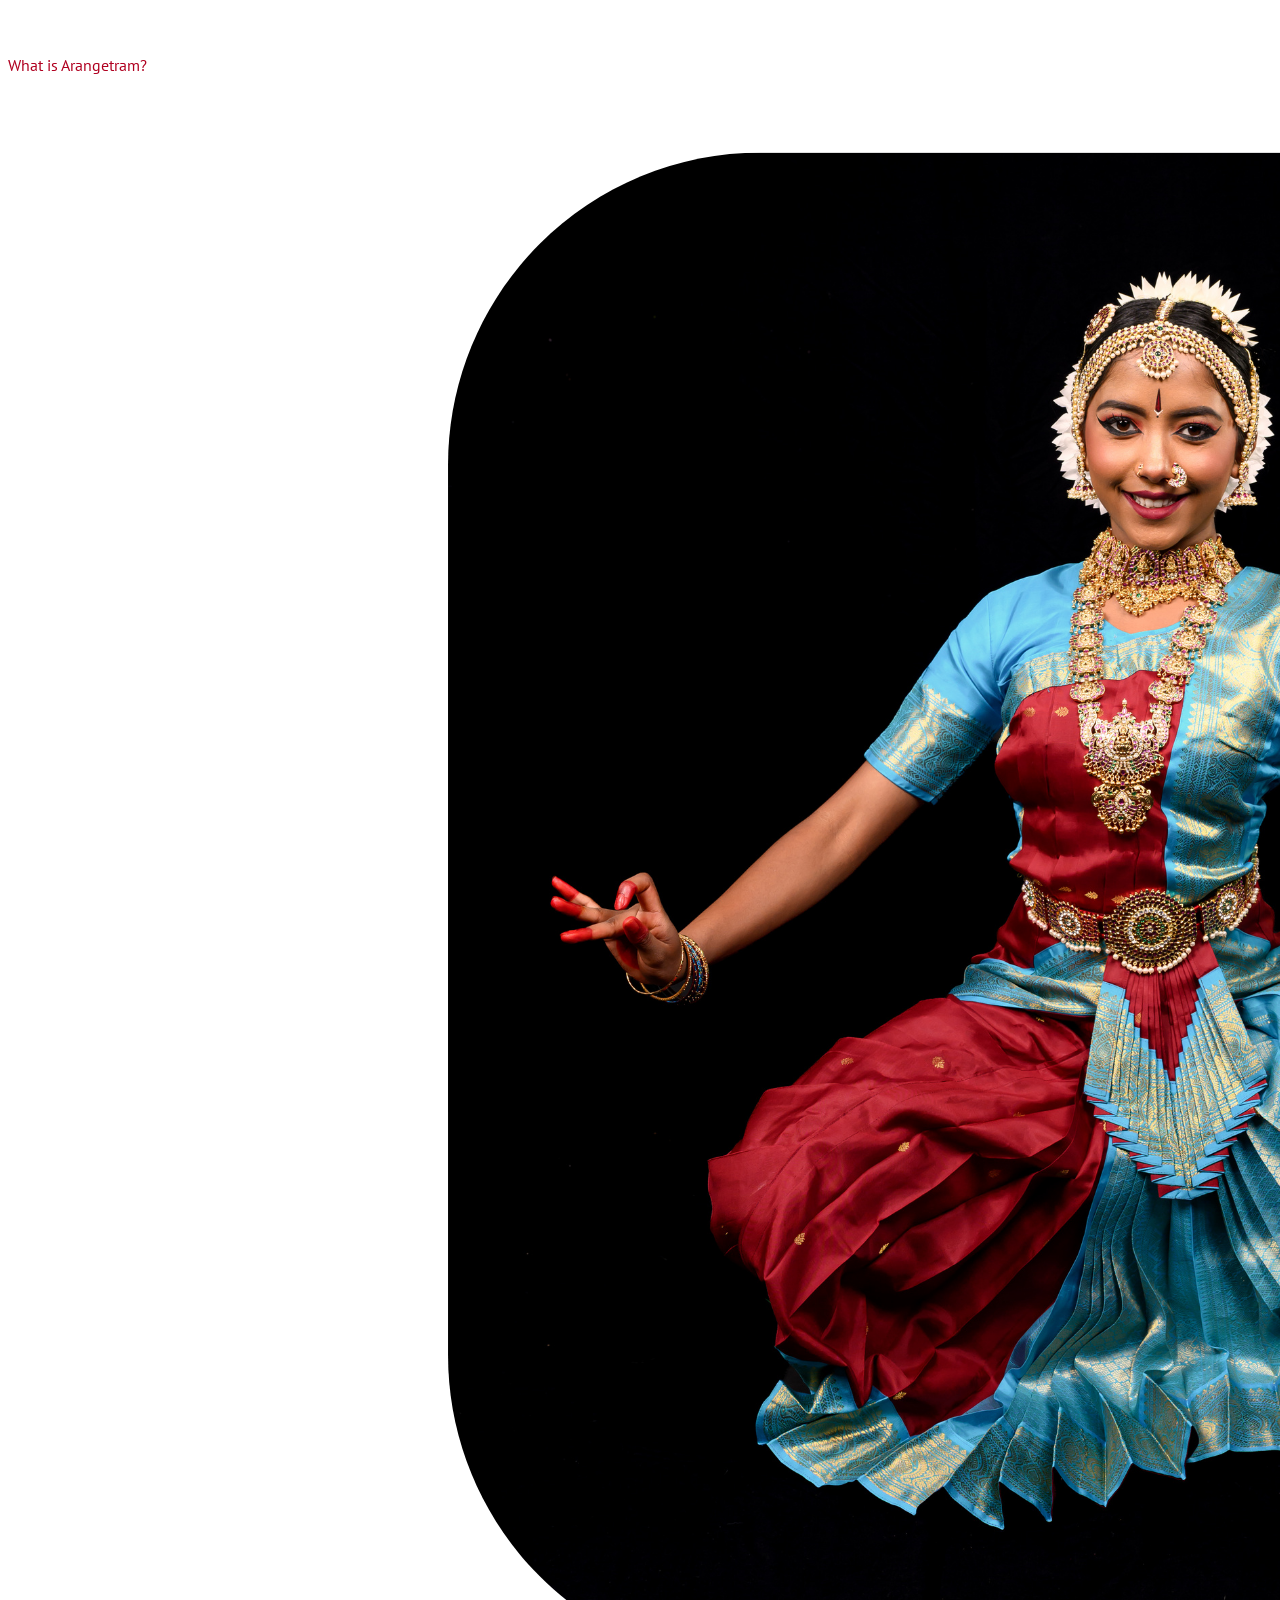
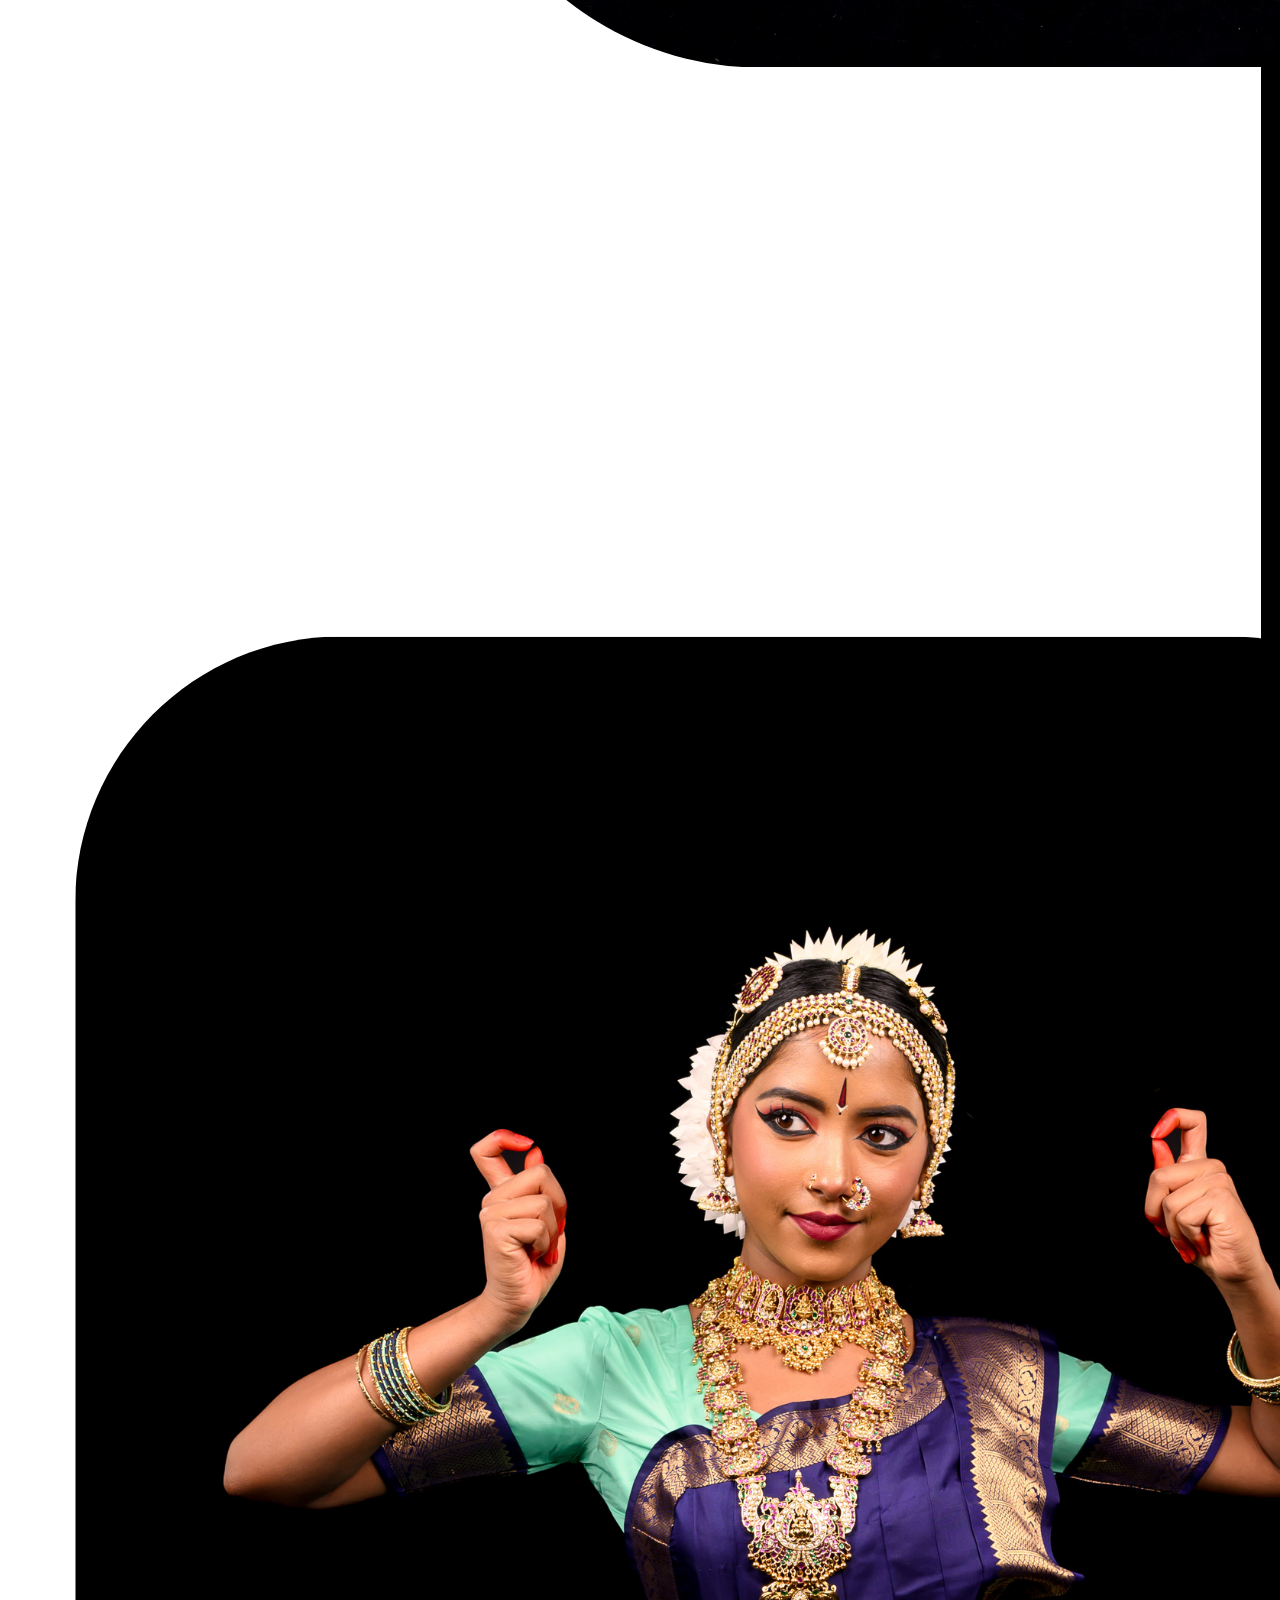
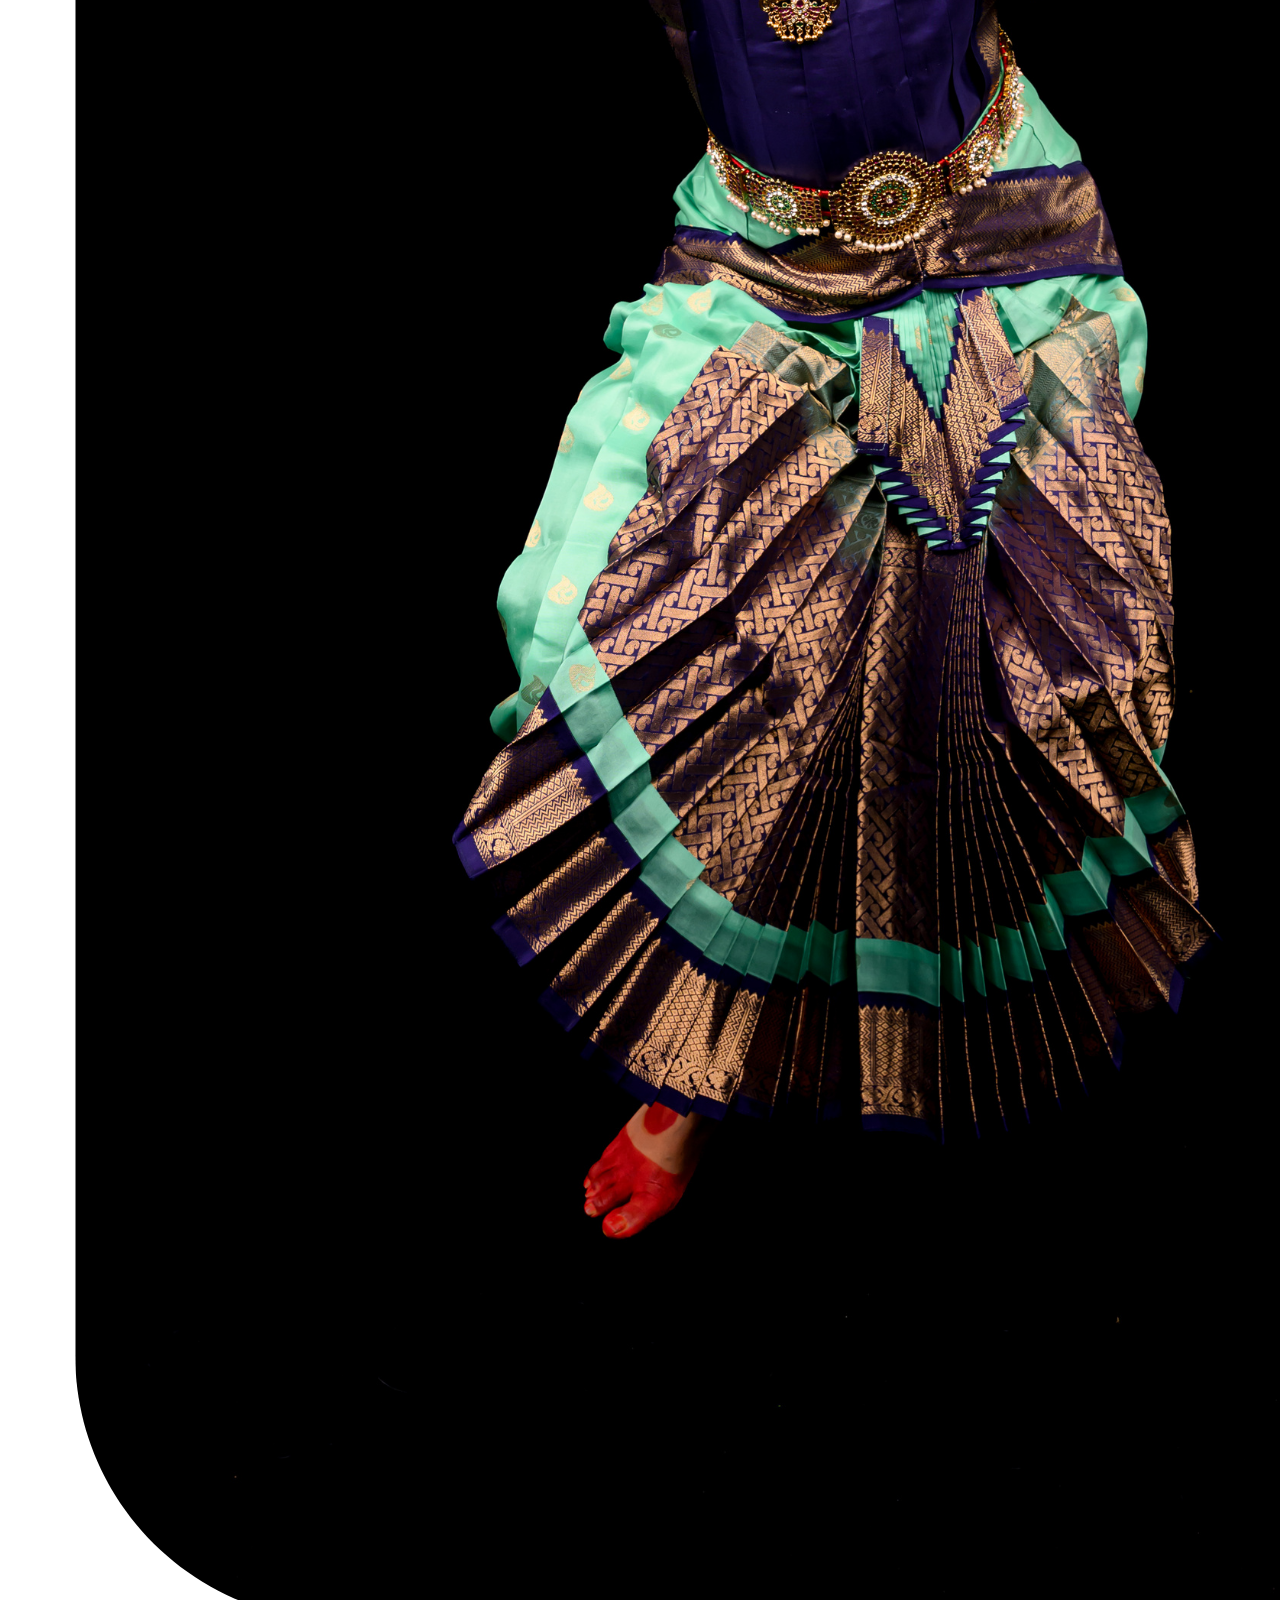
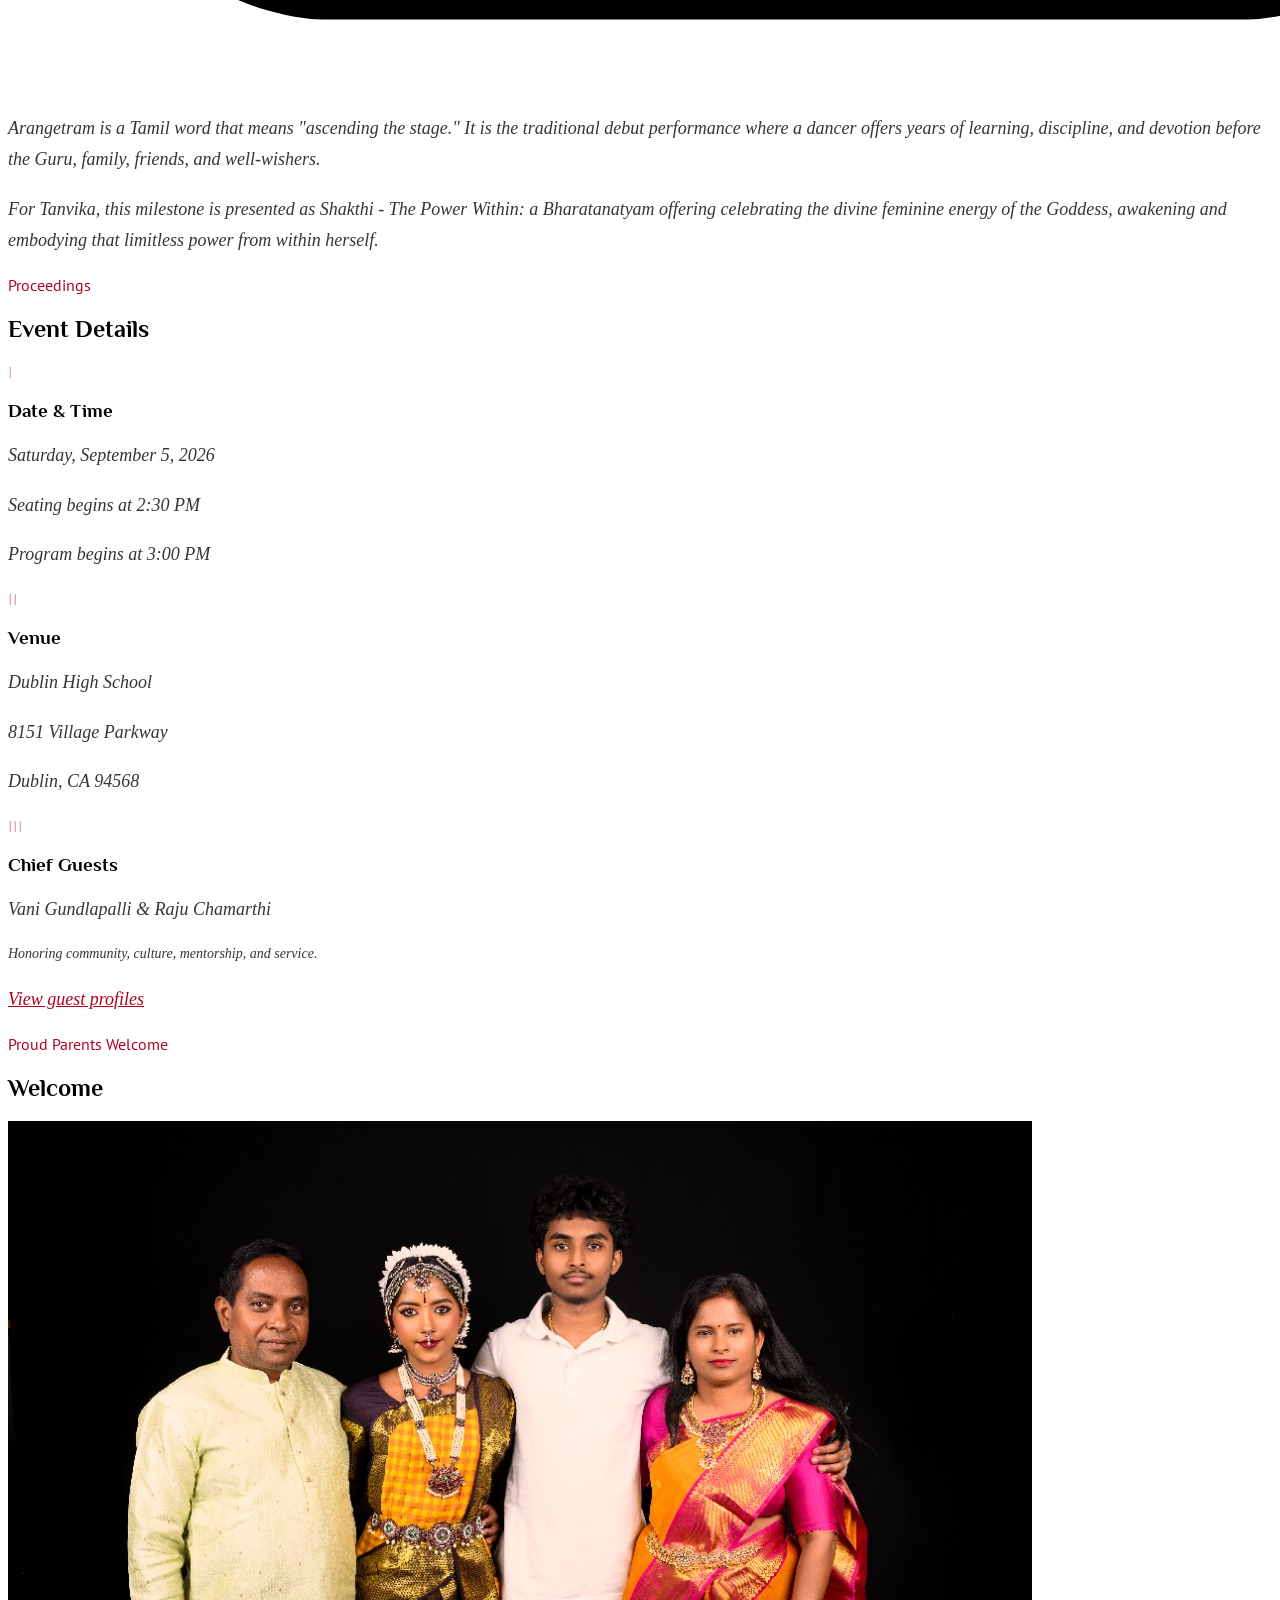
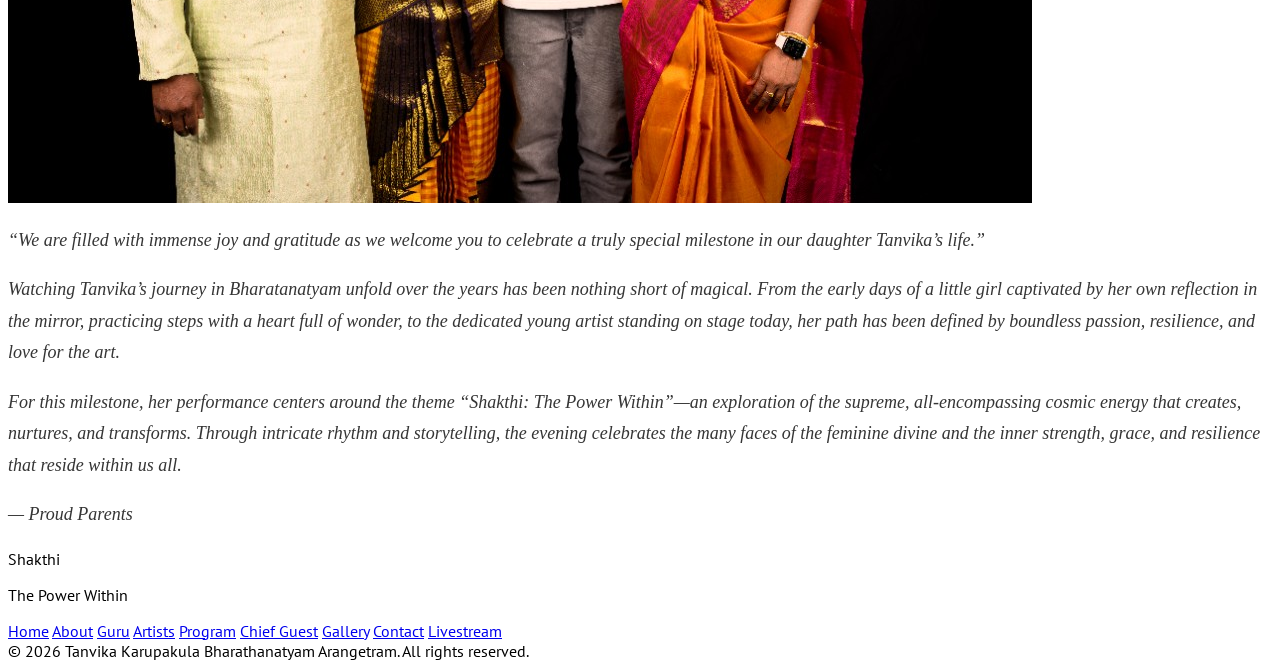
==== commit d970ce8a: "fixed day" ====
--- a/index.html
+++ b/index.html
@@ -96,7 +96,7 @@
       </p>
       <div class="w-48 md:w-64 h-px bg-white mb-2"></div>
       <div class="font-body text-white mb-8 w-full text-center space-y-1">
-        <p class="text-base font-bold tracking-wide whitespace-nowrap">Sat 5 Sept &middot; 2:30 PM PDT</p>
+        <p class="text-base font-bold tracking-wide whitespace-nowrap">Saturday 5 Sept &middot; 2:30 PM PDT</p>
         <p class="text-base text-white/90 whitespace-nowrap">Dublin High School, 8151 Village Parkway, Dublin, CA 94568</p>
       </div>
       <a id="rsvp" href="https://evite.me/BBvuNtuDCg" target="_blank" rel="noopener noreferrer" class="inline-block bg-[#E0102B] hover:bg-[#B80D22] text-white px-8 py-3 text-sm font-bold uppercase tracking-wider transition-colors rounded-full ring-2 ring-inset ring-[#FAF3E8] ring-offset-2 ring-offset-[#E0102B] hover:ring-offset-[#B80D22]">
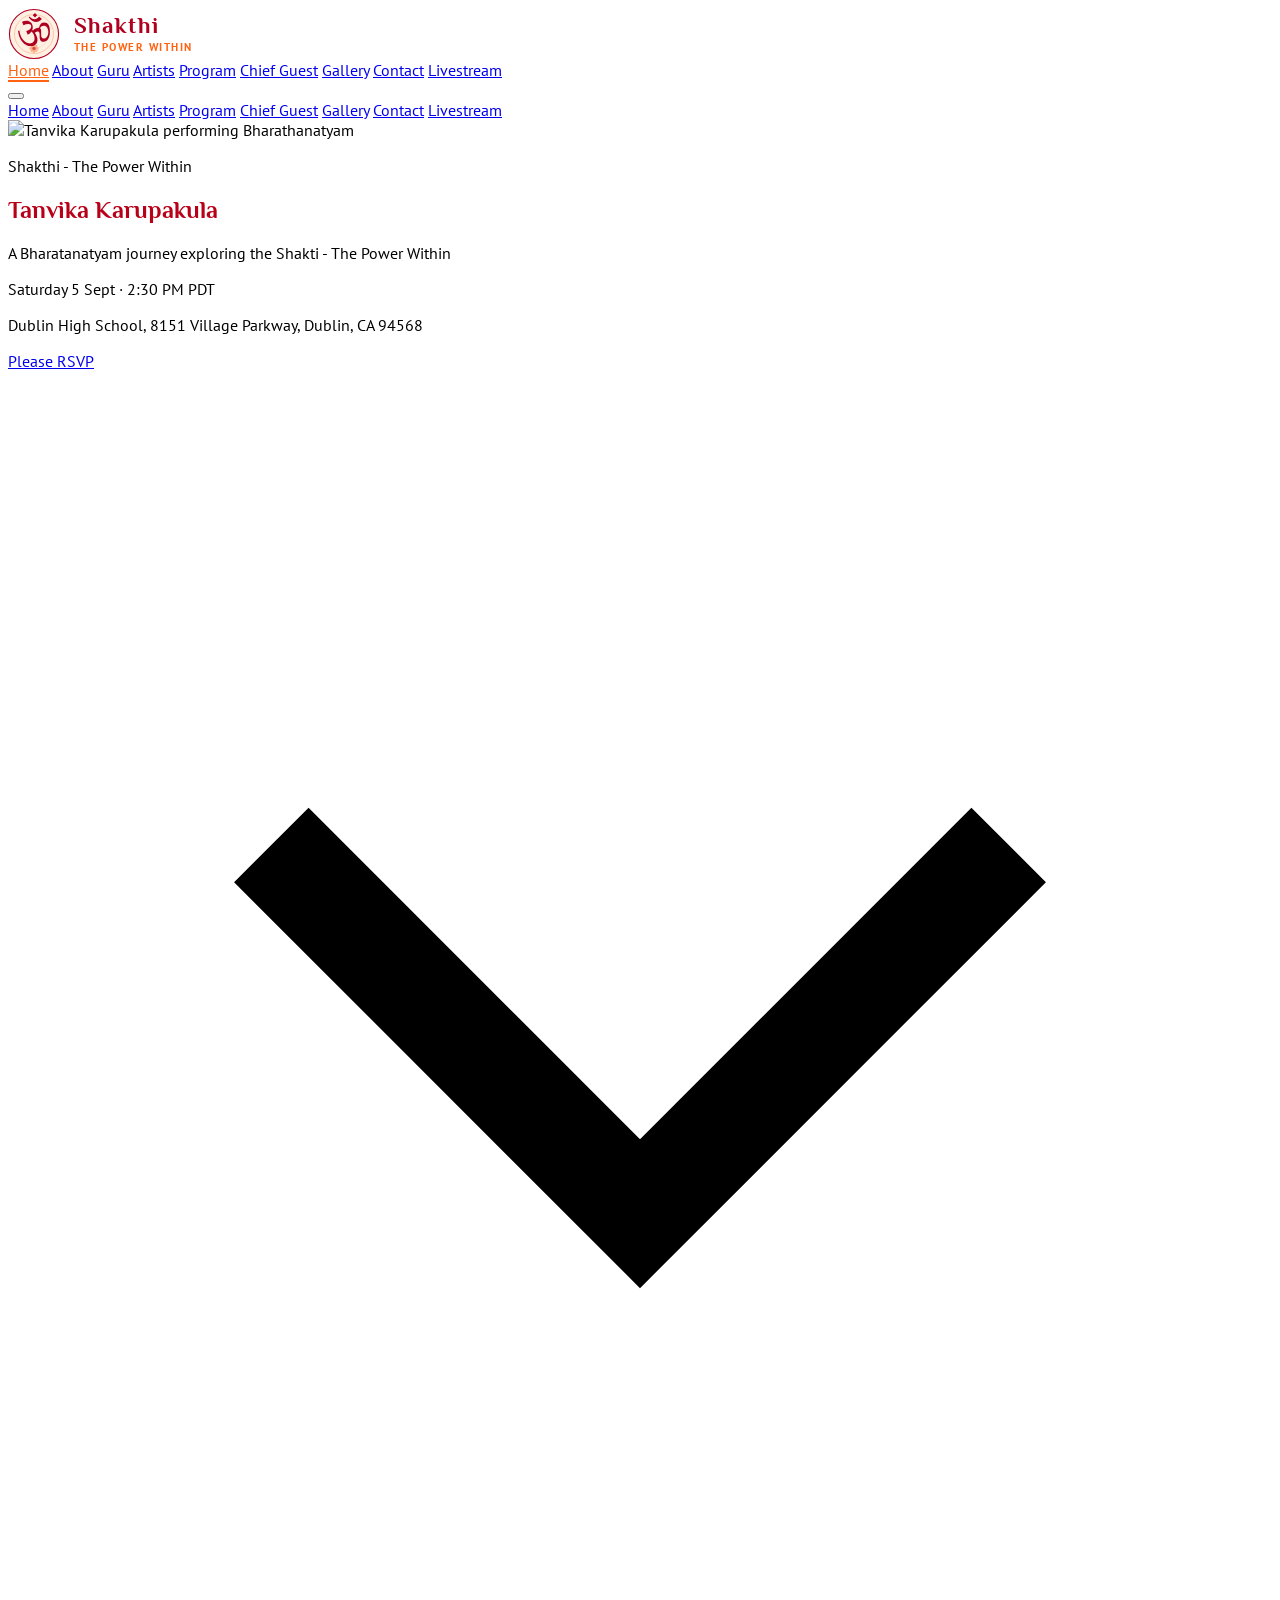
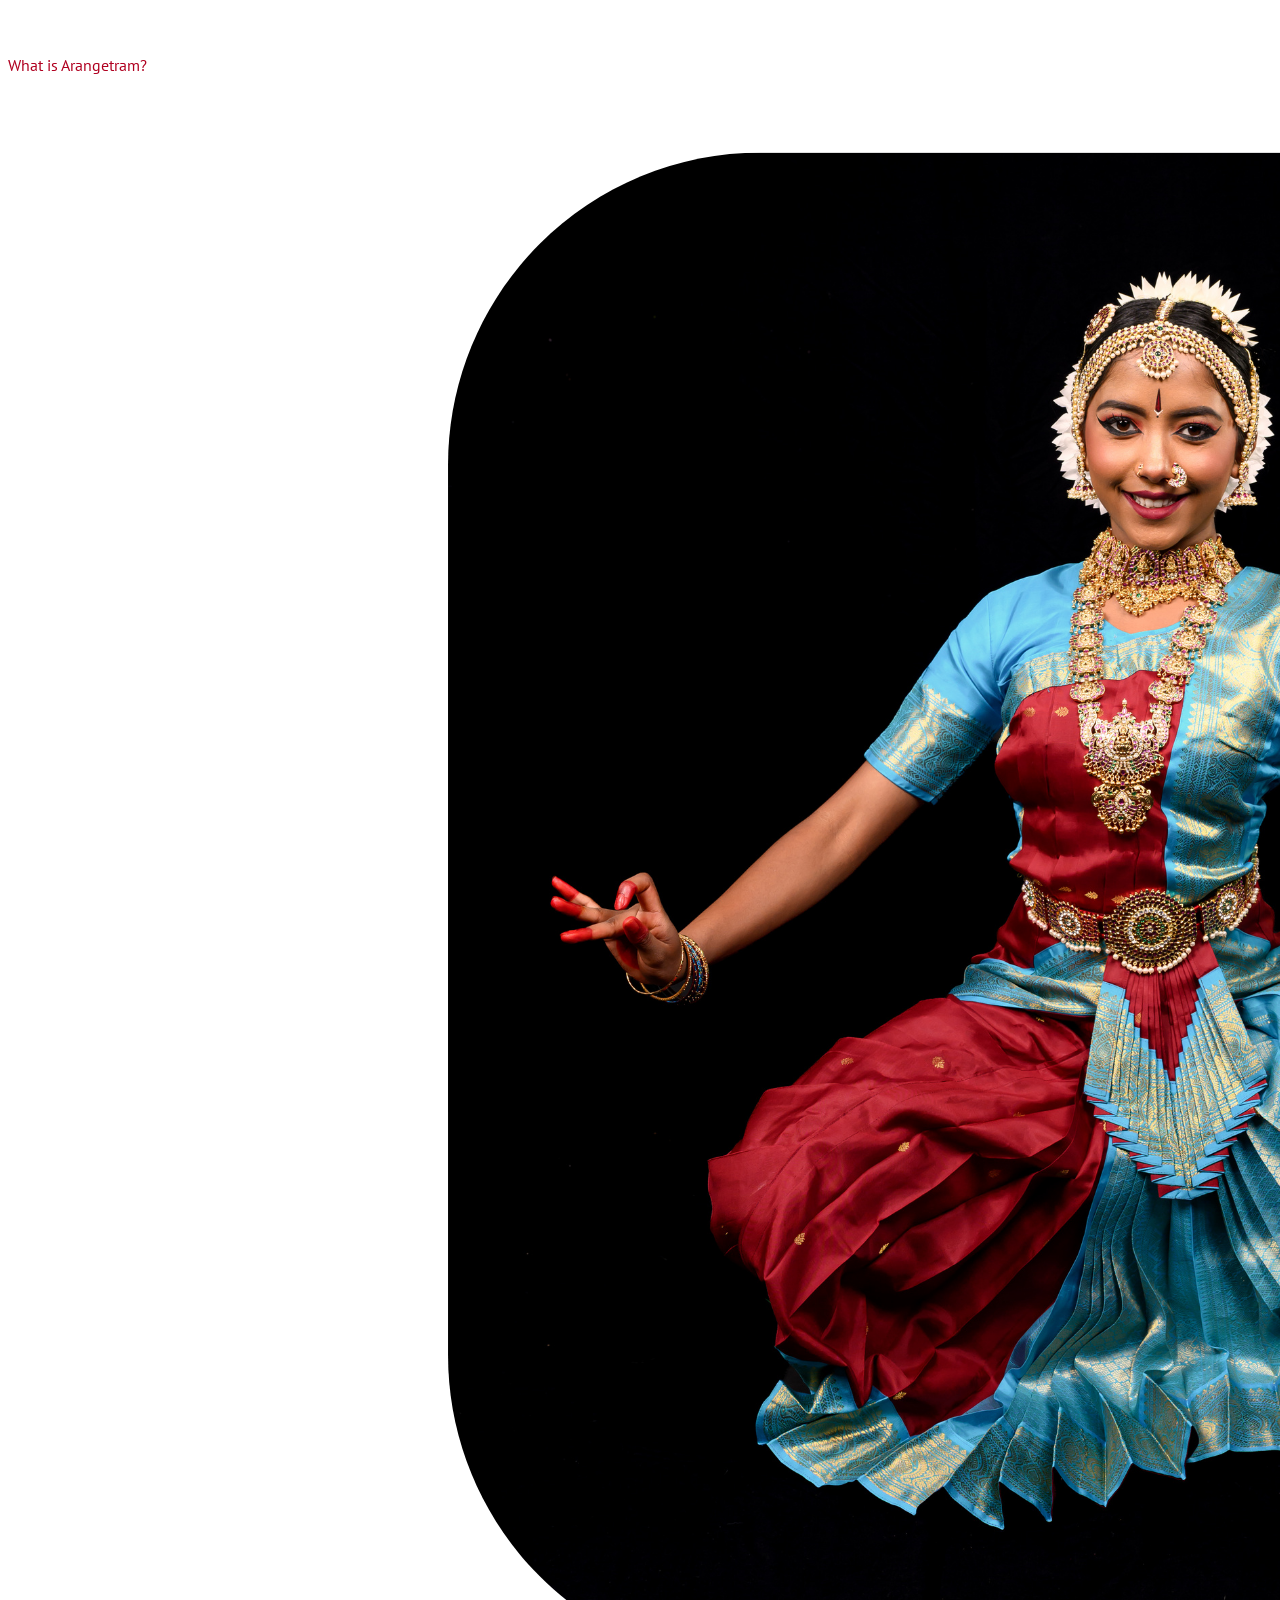
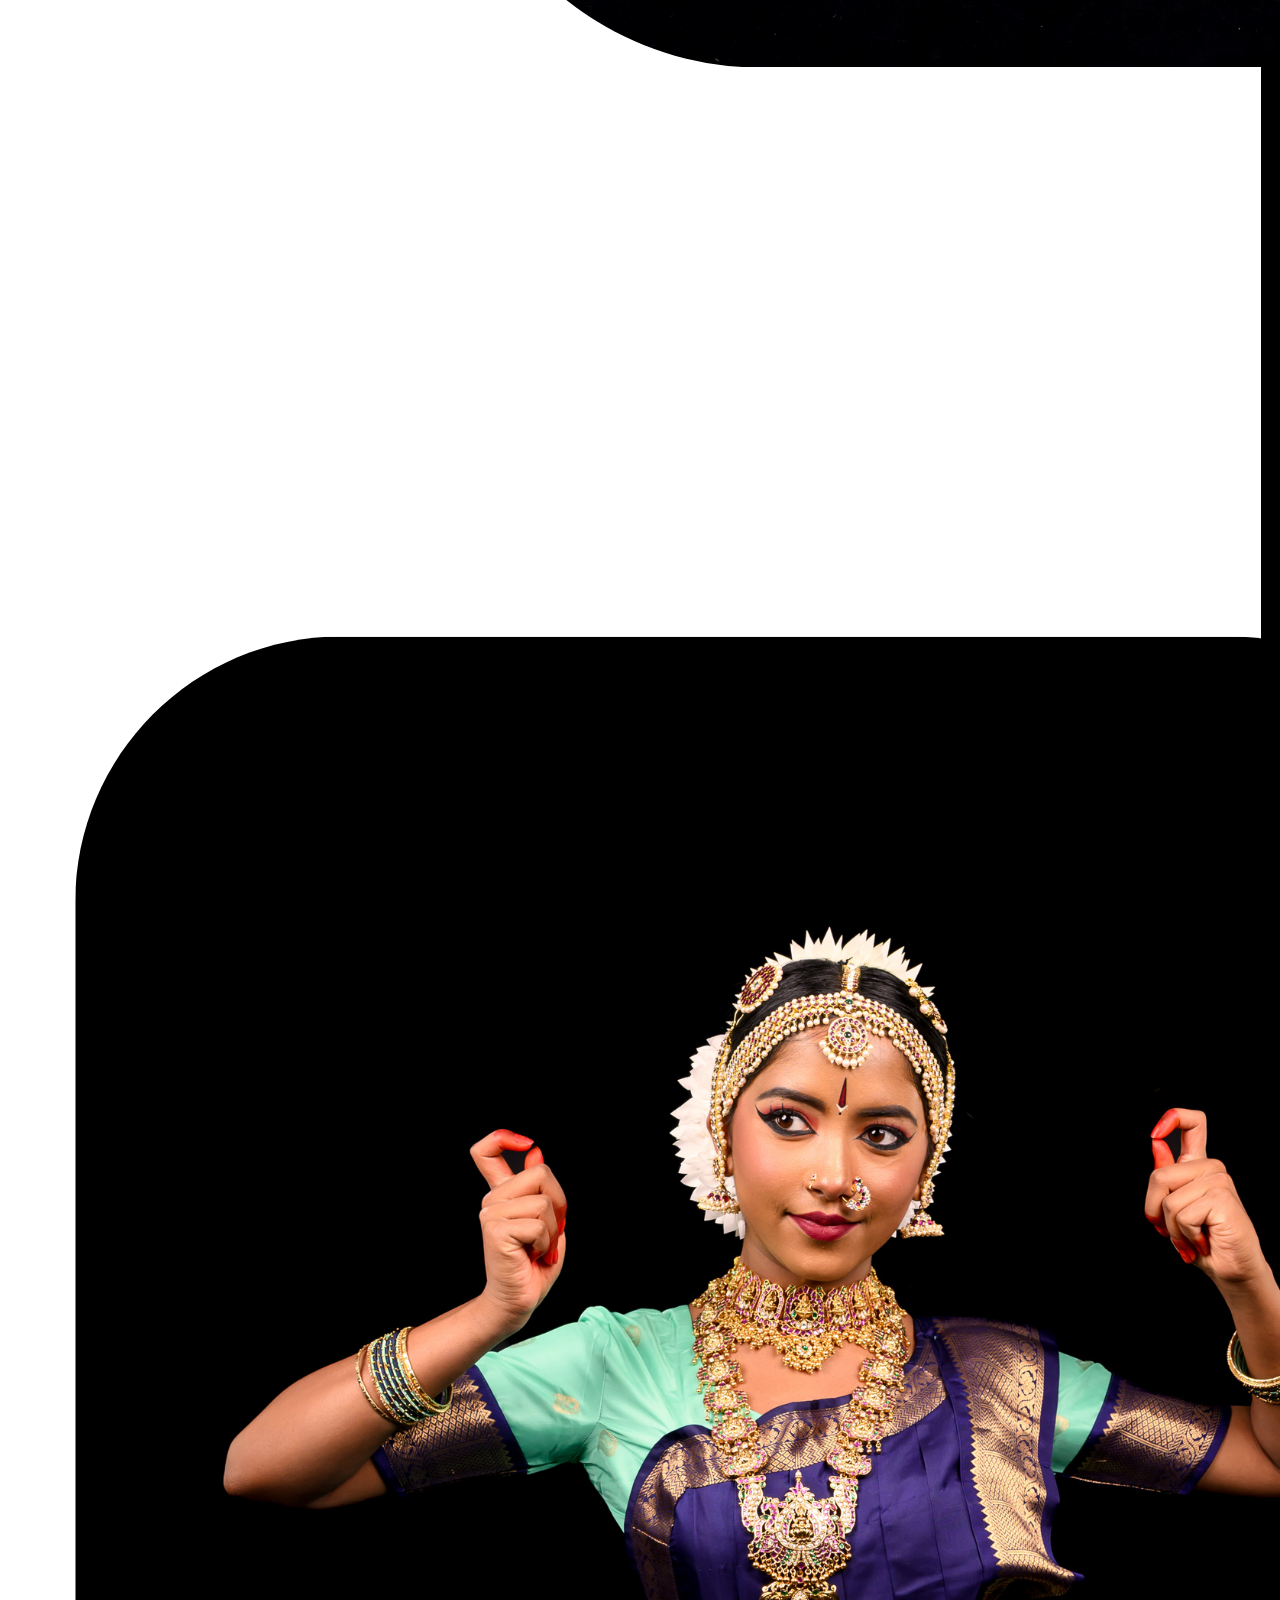
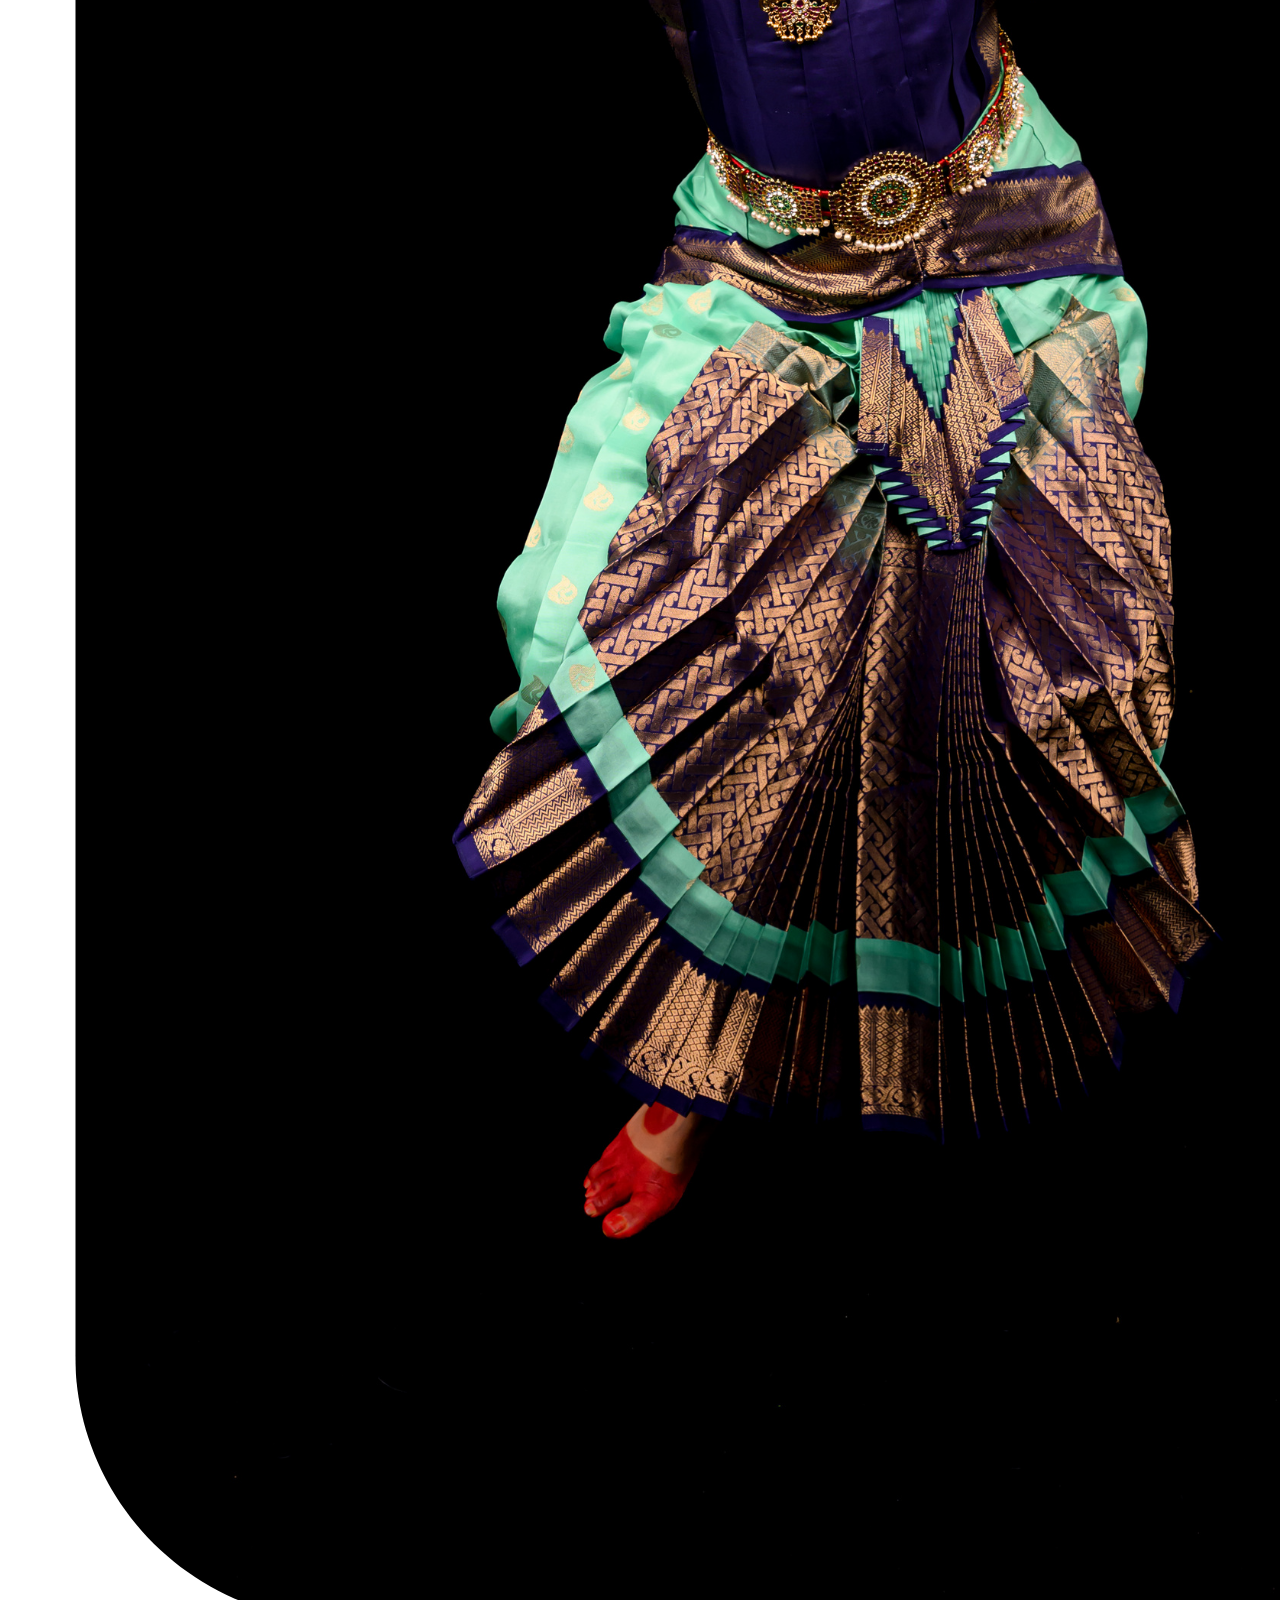
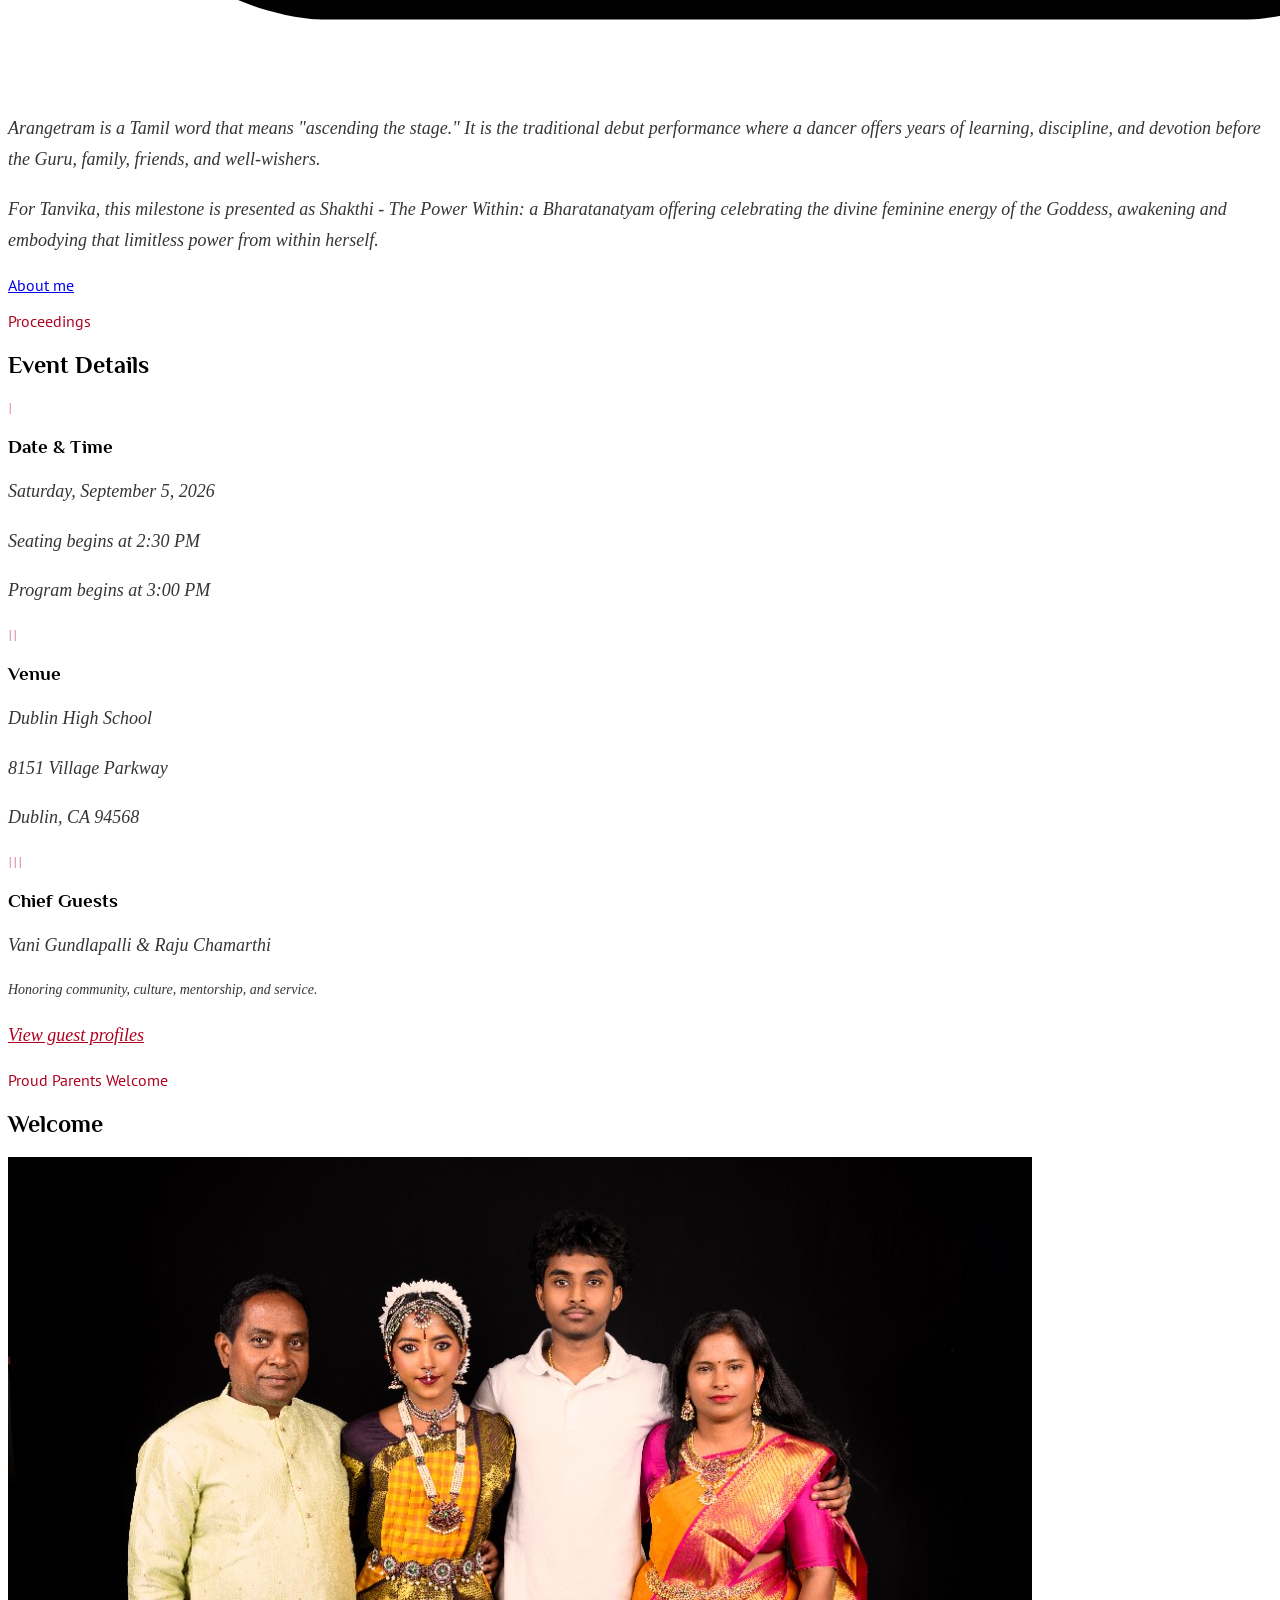
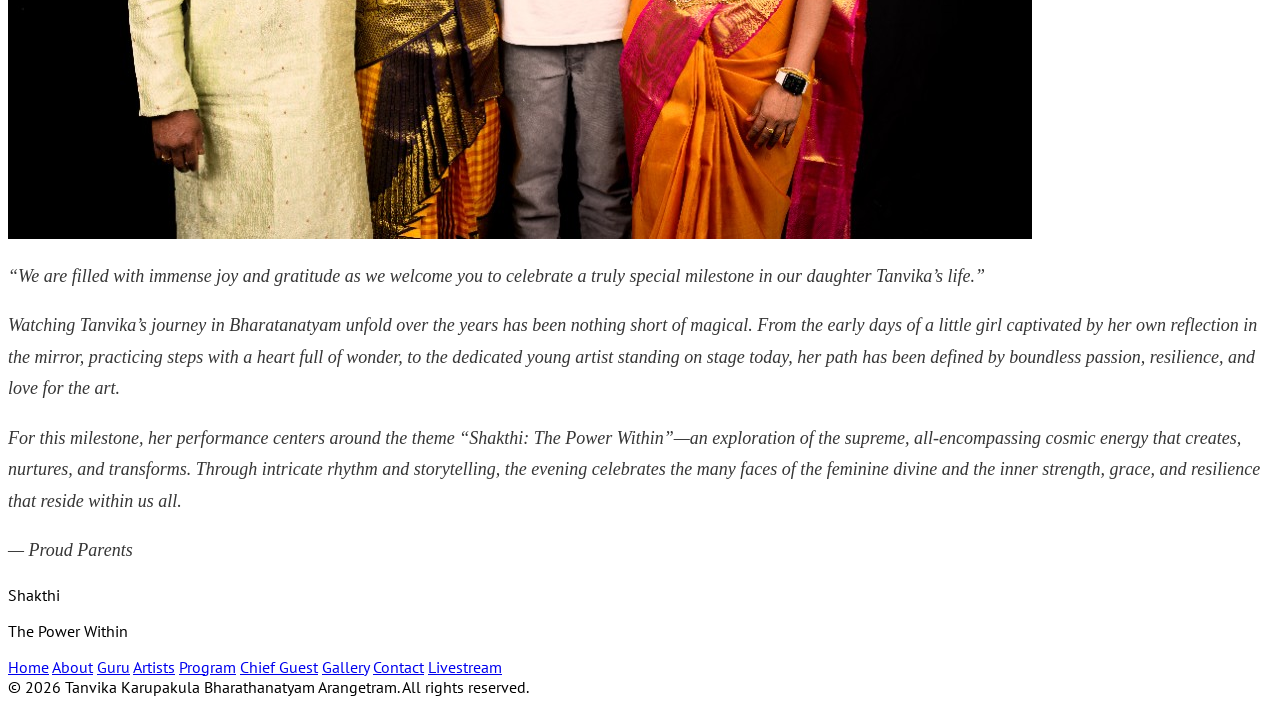
==== commit 8f12e539: "Update guru, chief guest, home, and program content. Add Raju Chamarthi profile and photo, expand Gu" ====
--- a/index.html
+++ b/index.html
@@ -129,6 +129,11 @@
               <p class="desc-text">
                 For Tanvika, this milestone is presented as Shakthi - The Power Within: a Bharatanatyam offering celebrating the divine feminine energy of the Goddess, awakening and embodying that limitless power from within herself.
               </p>
+              <div class="text-center mt-6">
+                <a href="about.html" class="inline-block bg-orange hover:bg-orange-hover text-white px-8 py-3 rounded-full font-body font-bold uppercase tracking-wider text-base transition-colors">
+                  About me
+                </a>
+              </div>
             </div>
           </div>
         </article>
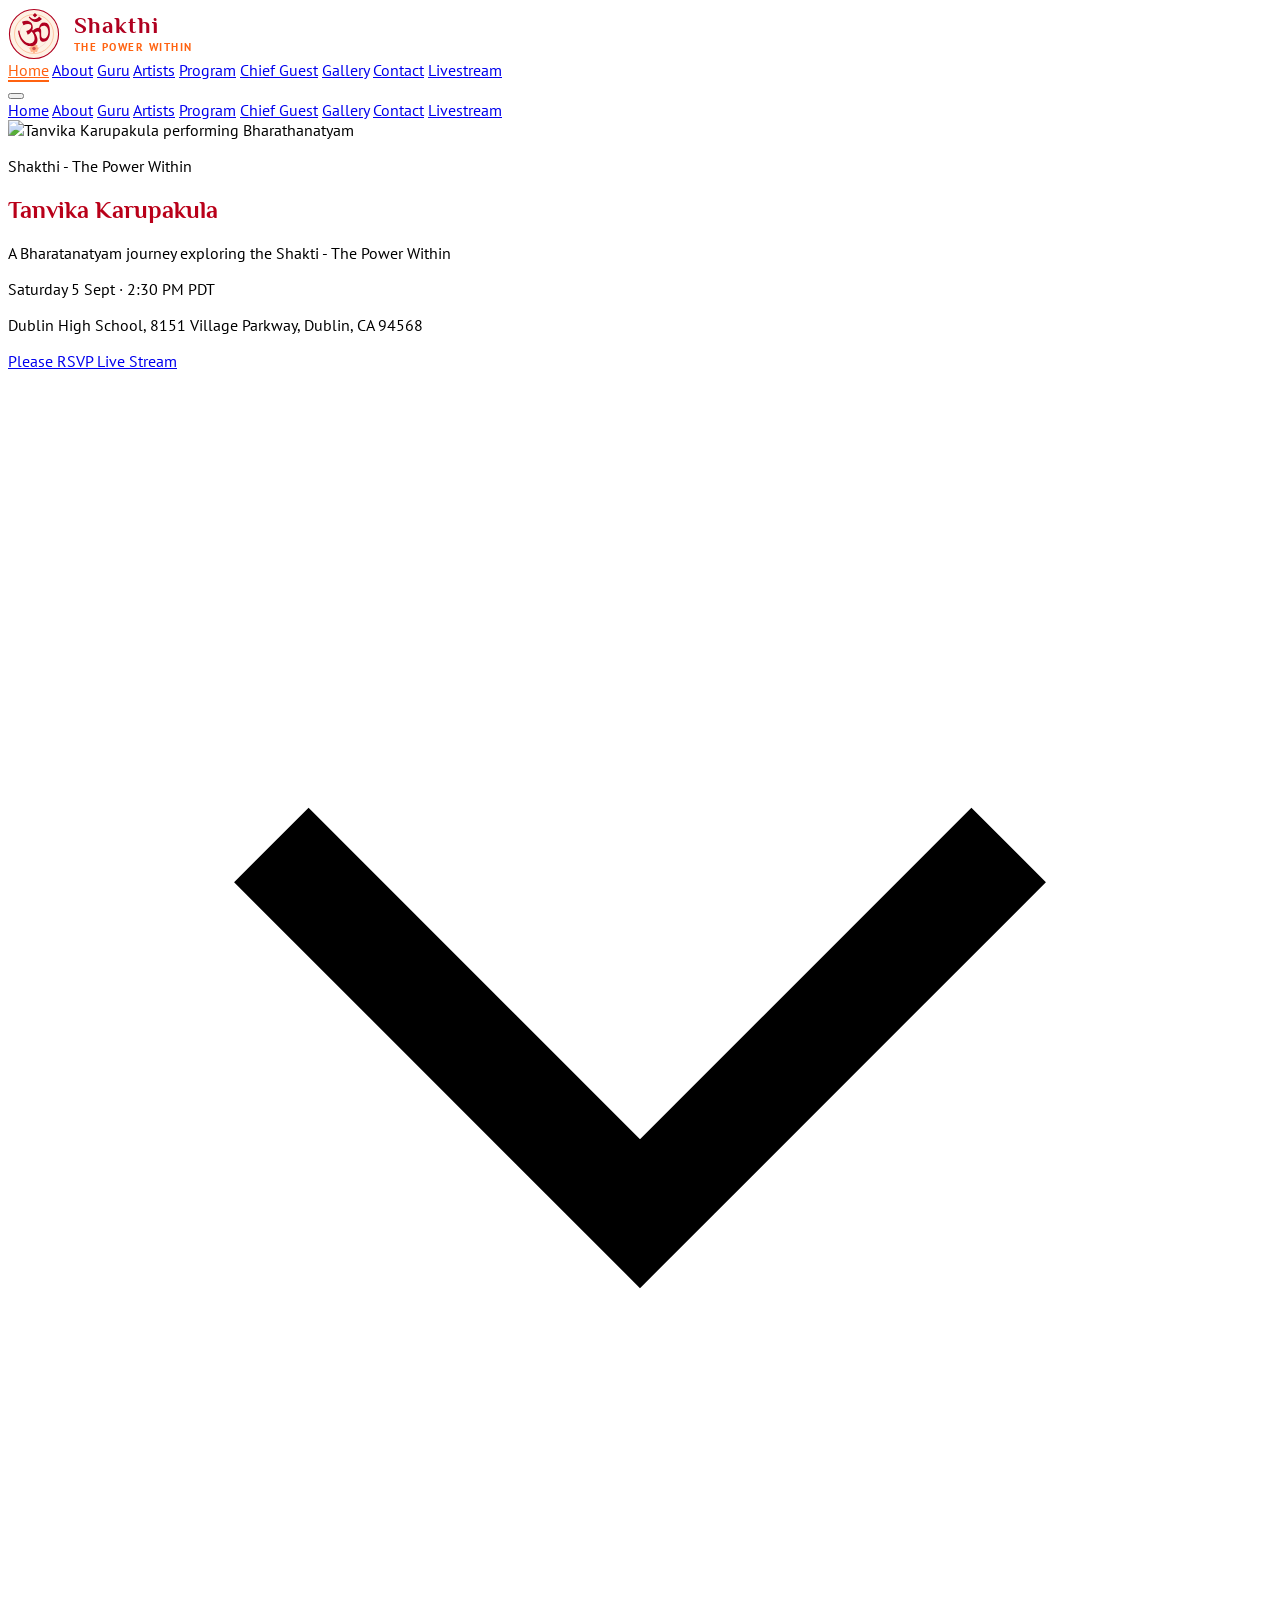
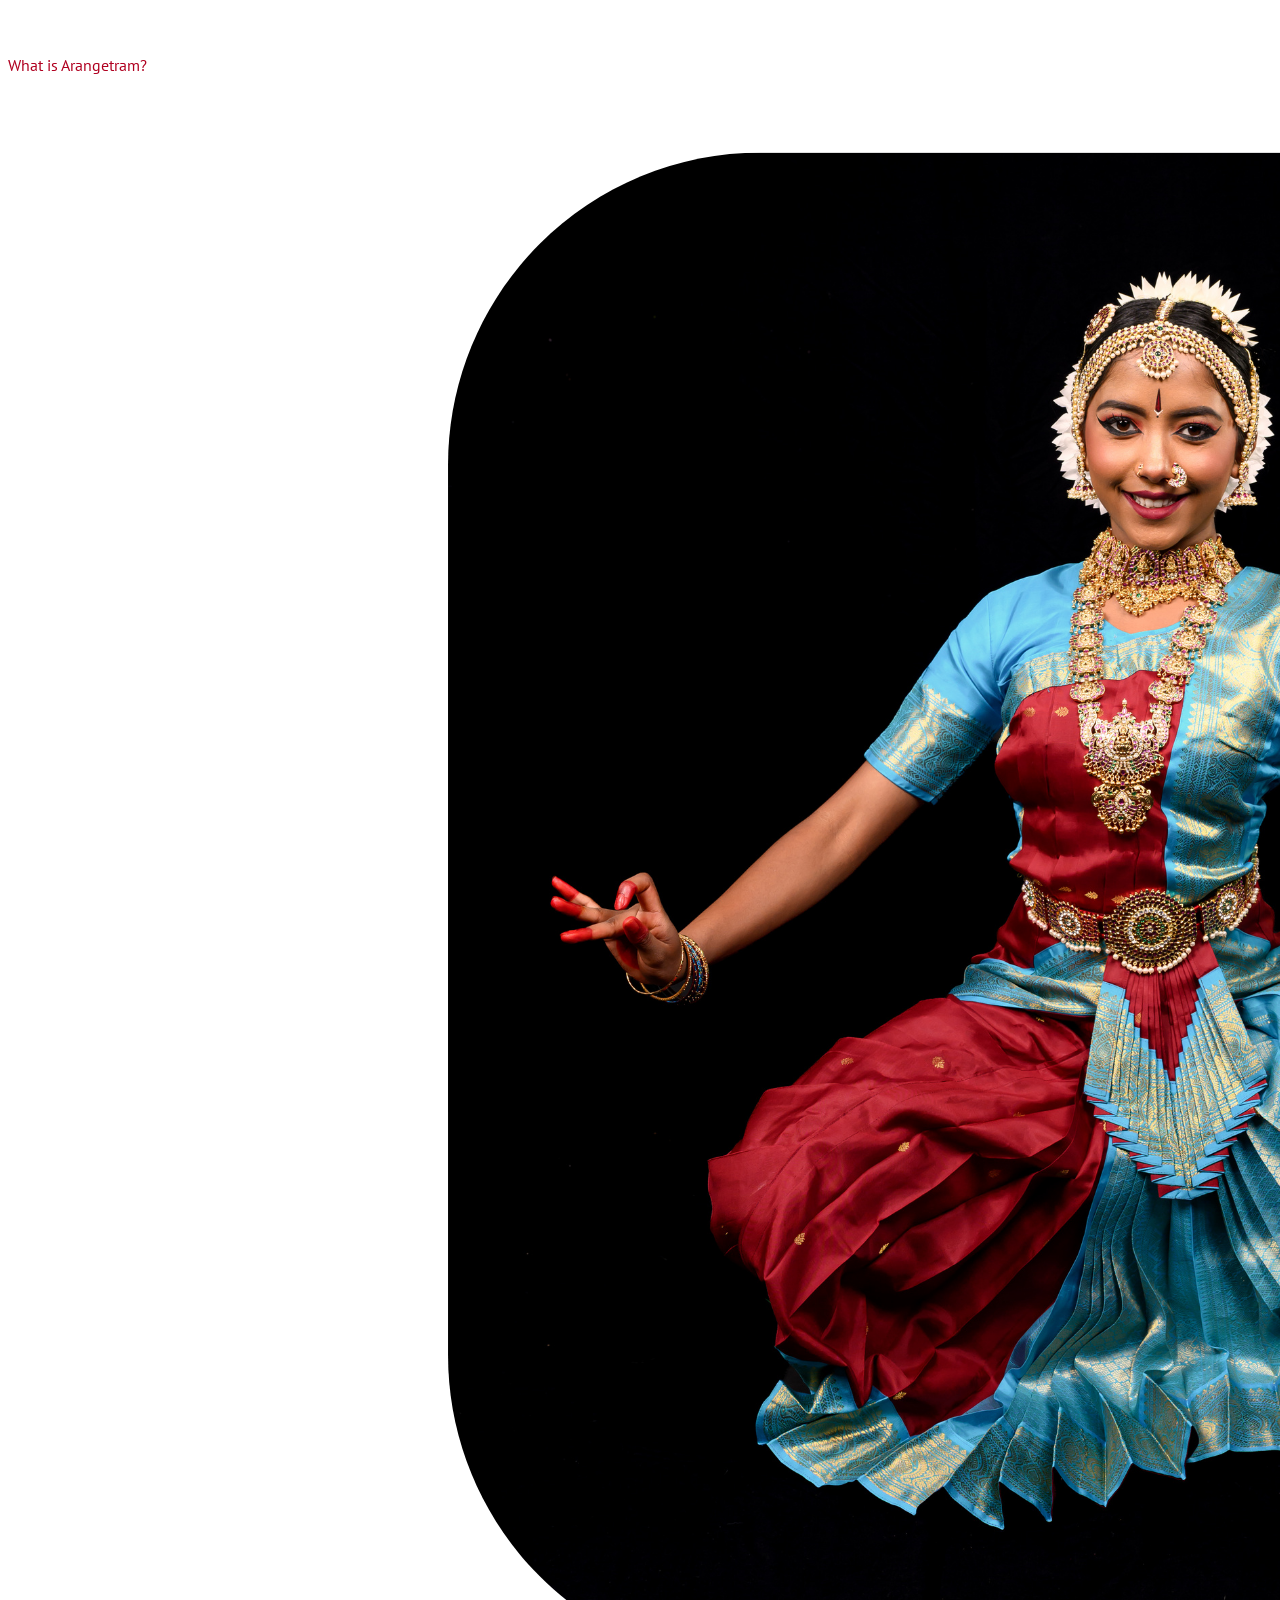
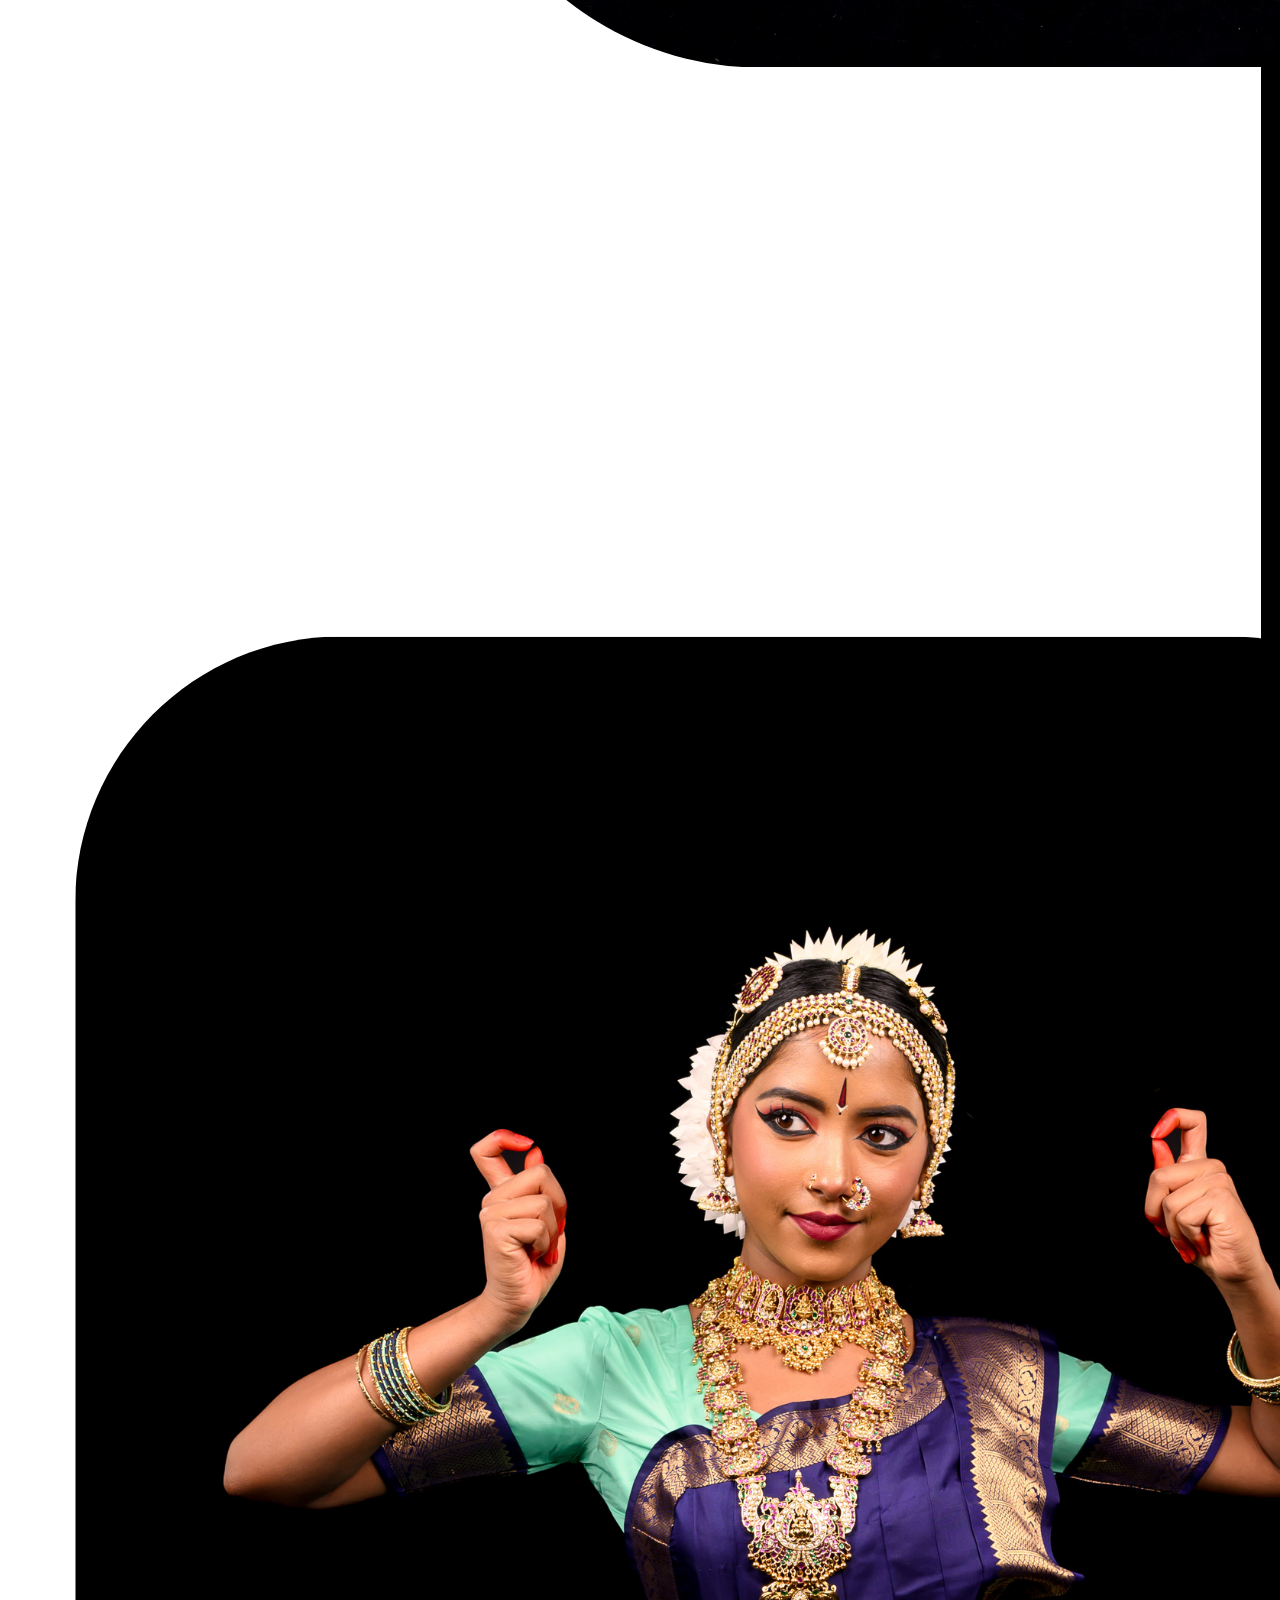
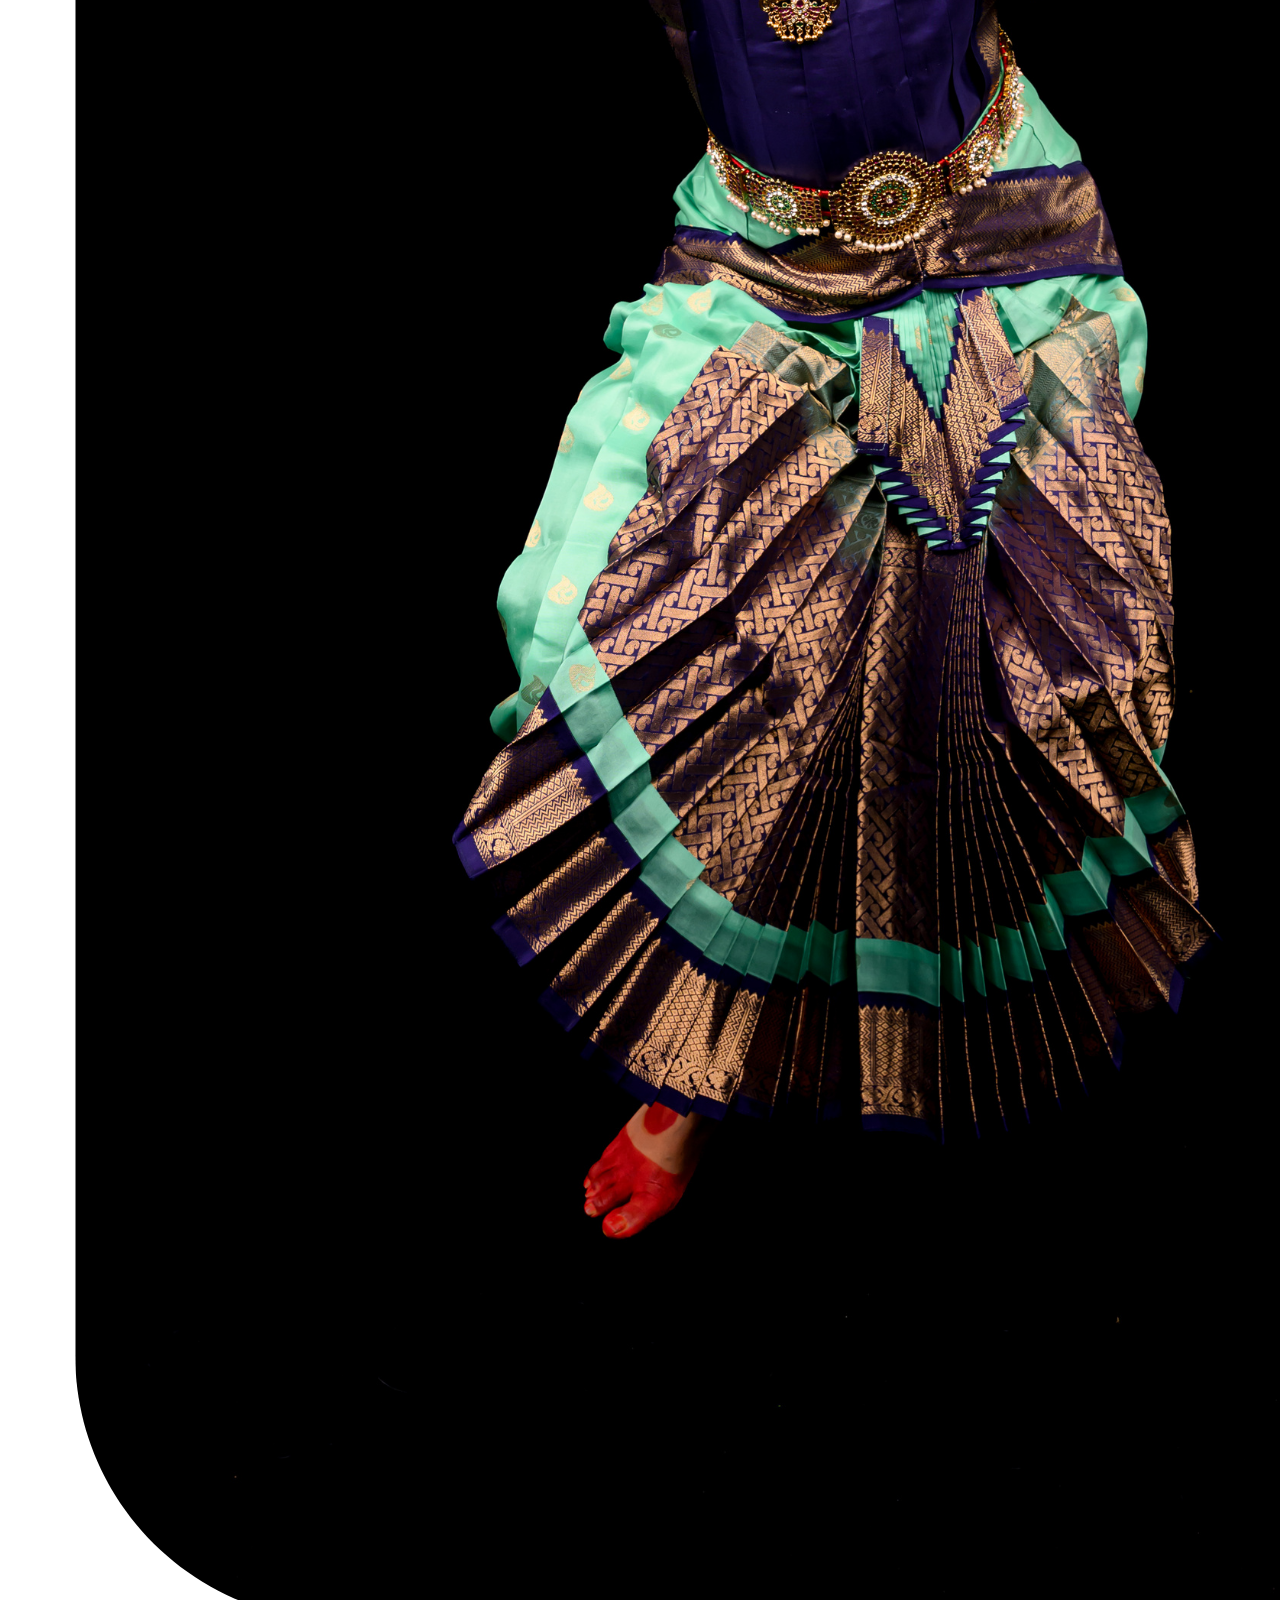
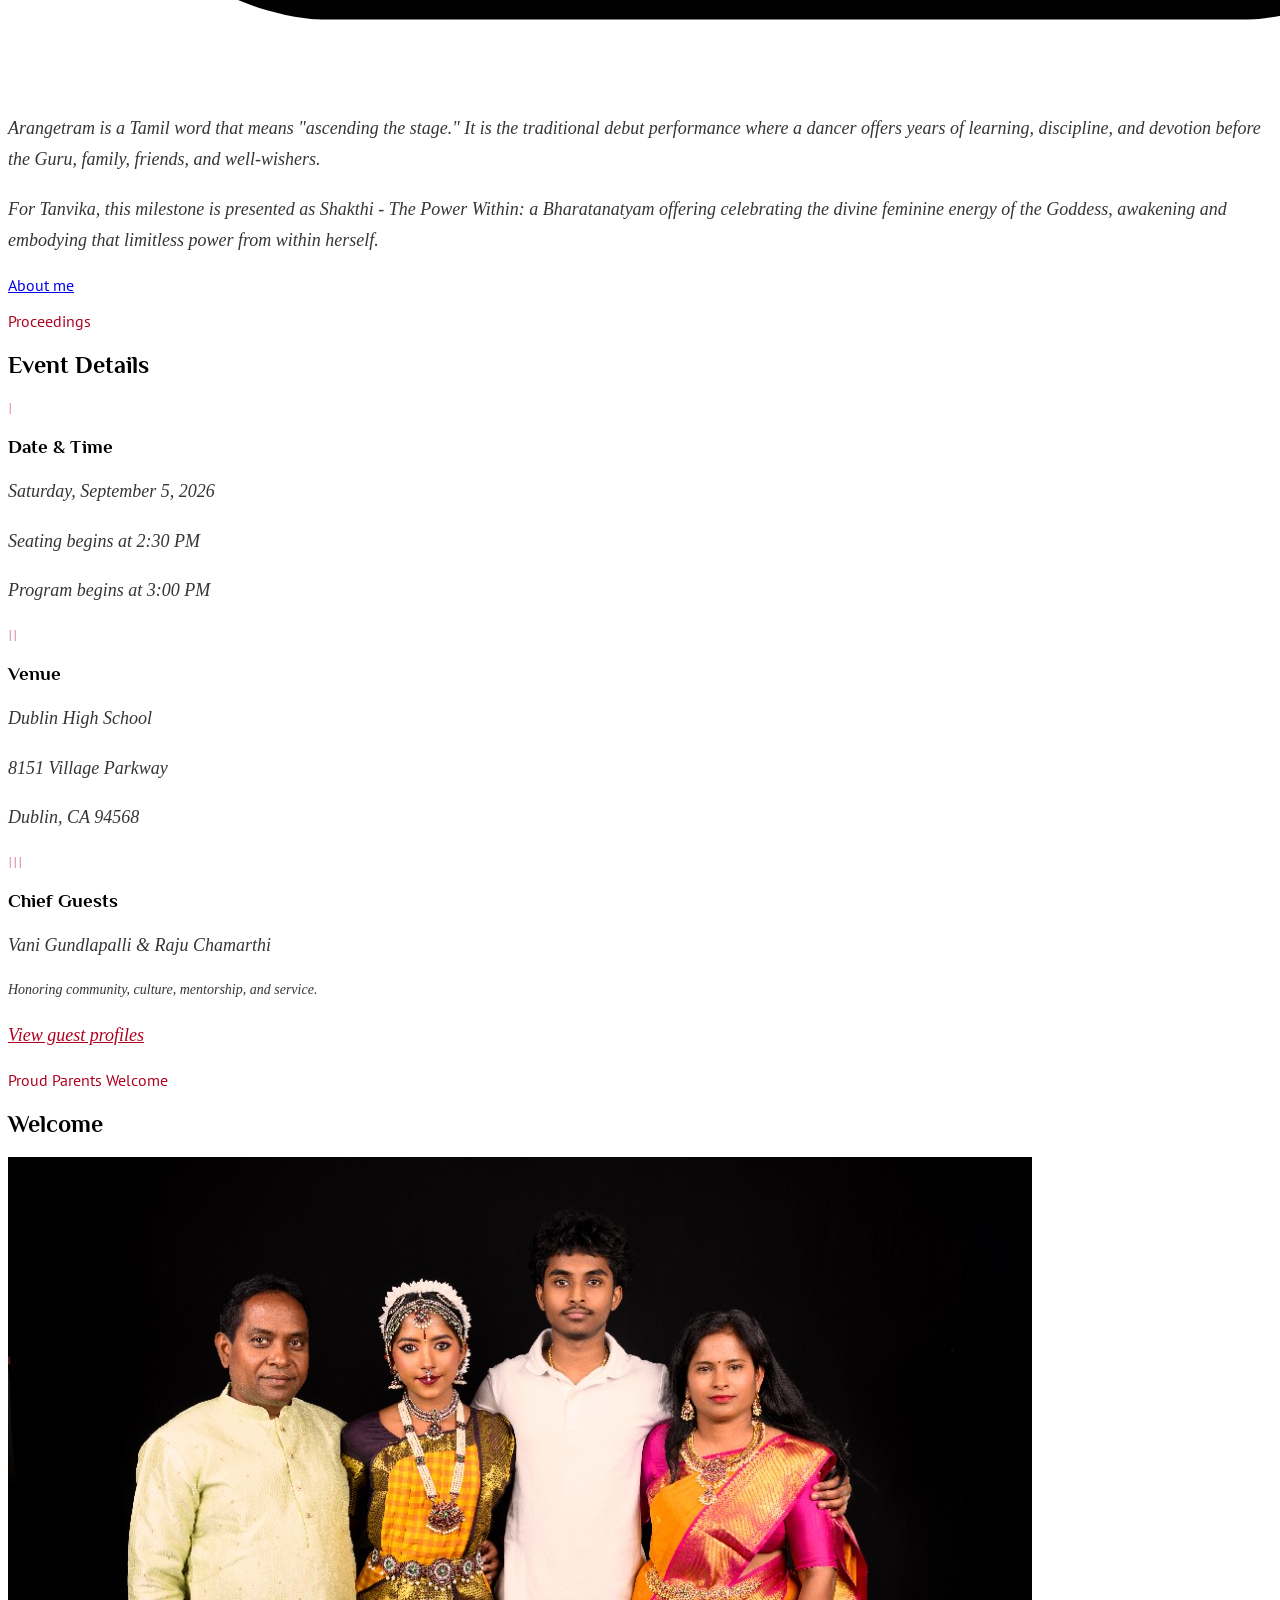
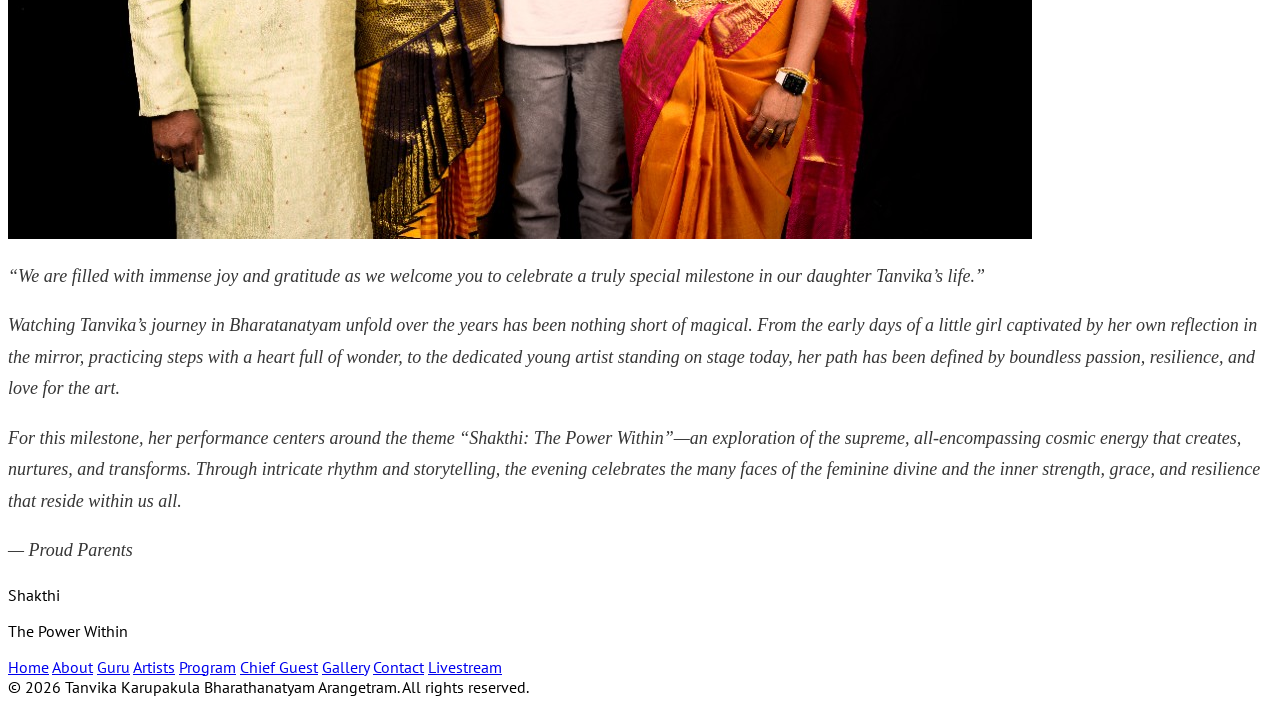
==== commit 77269281: "Add livestream links, gallery photos, and program updates. Wire Vimeo livestream across the site and" ====
--- a/index.html
+++ b/index.html
@@ -54,7 +54,7 @@
         <a href="chief-guest.html" class="hover:text-orange transition-colors pb-0.5">Chief Guest</a>
         <a href="gallery.html" class="hover:text-orange transition-colors pb-0.5">Gallery</a>
         <a href="contact.html" class="hover:text-orange transition-colors pb-0.5">Contact</a>
-        <a href="#" class="bg-orange text-white px-4 py-2 rounded hover:bg-orange-hover transition-colors ml-2">Livestream</a>
+        <a href="https://vimeo.com/event/6155812" target="_blank" rel="noopener noreferrer" class="bg-orange text-white px-4 py-2 rounded hover:bg-orange-hover transition-colors ml-2">Livestream</a>
       </nav>
       <button id="menu-btn" class="md:hidden flex flex-col gap-1.5 cursor-pointer" aria-label="Toggle menu">
         <span class="block w-6 h-0.5 bg-brown-dark transition-all"></span>
@@ -72,7 +72,7 @@
         <a href="chief-guest.html" class="hover:text-orange transition-colors" onclick="closeMobile()">Chief Guest</a>
         <a href="gallery.html" class="hover:text-orange transition-colors" onclick="closeMobile()">Gallery</a>
         <a href="contact.html" class="hover:text-orange transition-colors" onclick="closeMobile()">Contact</a>
-        <a href="#" class="inline-block bg-orange text-white px-4 py-2 rounded hover:bg-orange-hover transition-colors w-fit">Livestream</a>
+        <a href="https://vimeo.com/event/6155812" target="_blank" rel="noopener noreferrer" class="inline-block bg-orange text-white px-4 py-2 rounded hover:bg-orange-hover transition-colors w-fit">Livestream</a>
       </nav>
     </div>
   </header>
@@ -99,9 +99,14 @@
         <p class="text-base font-bold tracking-wide whitespace-nowrap">Saturday 5 Sept &middot; 2:30 PM PDT</p>
         <p class="text-base text-white/90 whitespace-nowrap">Dublin High School, 8151 Village Parkway, Dublin, CA 94568</p>
       </div>
-      <a id="rsvp" href="https://evite.me/BBvuNtuDCg" target="_blank" rel="noopener noreferrer" class="inline-block bg-[#E0102B] hover:bg-[#B80D22] text-white px-8 py-3 text-sm font-bold uppercase tracking-wider transition-colors rounded-full ring-2 ring-inset ring-[#FAF3E8] ring-offset-2 ring-offset-[#E0102B] hover:ring-offset-[#B80D22]">
-        Please RSVP
-      </a>
+      <div class="flex flex-wrap items-center justify-center gap-4">
+        <a id="rsvp" href="https://evite.me/BBvuNtuDCg" target="_blank" rel="noopener noreferrer" class="inline-block bg-[#E0102B] hover:bg-[#B80D22] text-white px-8 py-3 text-sm font-bold uppercase tracking-wider transition-colors rounded-full ring-2 ring-inset ring-[#FAF3E8] ring-offset-2 ring-offset-[#E0102B] hover:ring-offset-[#B80D22]">
+          Please RSVP
+        </a>
+        <a id="livestream" href="https://vimeo.com/event/6155812" target="_blank" rel="noopener noreferrer" class="inline-block bg-[#E0102B] hover:bg-[#B80D22] text-white px-8 py-3 text-sm font-bold uppercase tracking-wider transition-colors rounded-full ring-2 ring-inset ring-[#FAF3E8] ring-offset-2 ring-offset-[#E0102B] hover:ring-offset-[#B80D22]">
+          Live Stream
+        </a>
+      </div>
     </div>
     <div class="absolute bottom-8 left-1/2 -translate-x-1/2 flex flex-col items-center gap-2 text-white/60 text-xs font-body animate-bounce">
       <svg class="w-5 h-5" fill="none" stroke="currentColor" stroke-width="2" viewBox="0 0 24 24"><path d="M19 9l-7 7-7-7"/></svg>
@@ -240,7 +245,7 @@
         <a href="chief-guest.html" class="hover:text-orange transition-colors">Chief Guest</a>
         <a href="gallery.html" class="hover:text-orange transition-colors">Gallery</a>
         <a href="contact.html" class="hover:text-orange transition-colors">Contact</a>
-        <a href="#" class="hover:text-orange transition-colors">Livestream</a>
+        <a href="https://vimeo.com/event/6155812" target="_blank" rel="noopener noreferrer" class="hover:text-orange transition-colors">Livestream</a>
       </nav>
       <div class="mt-10 pt-6 border-t border-brown-light/20 text-xs font-body text-brown-light/50">
         &copy; <span id="year"></span> Tanvika Karupakula Bharathanatyam Arangetram. All rights reserved.
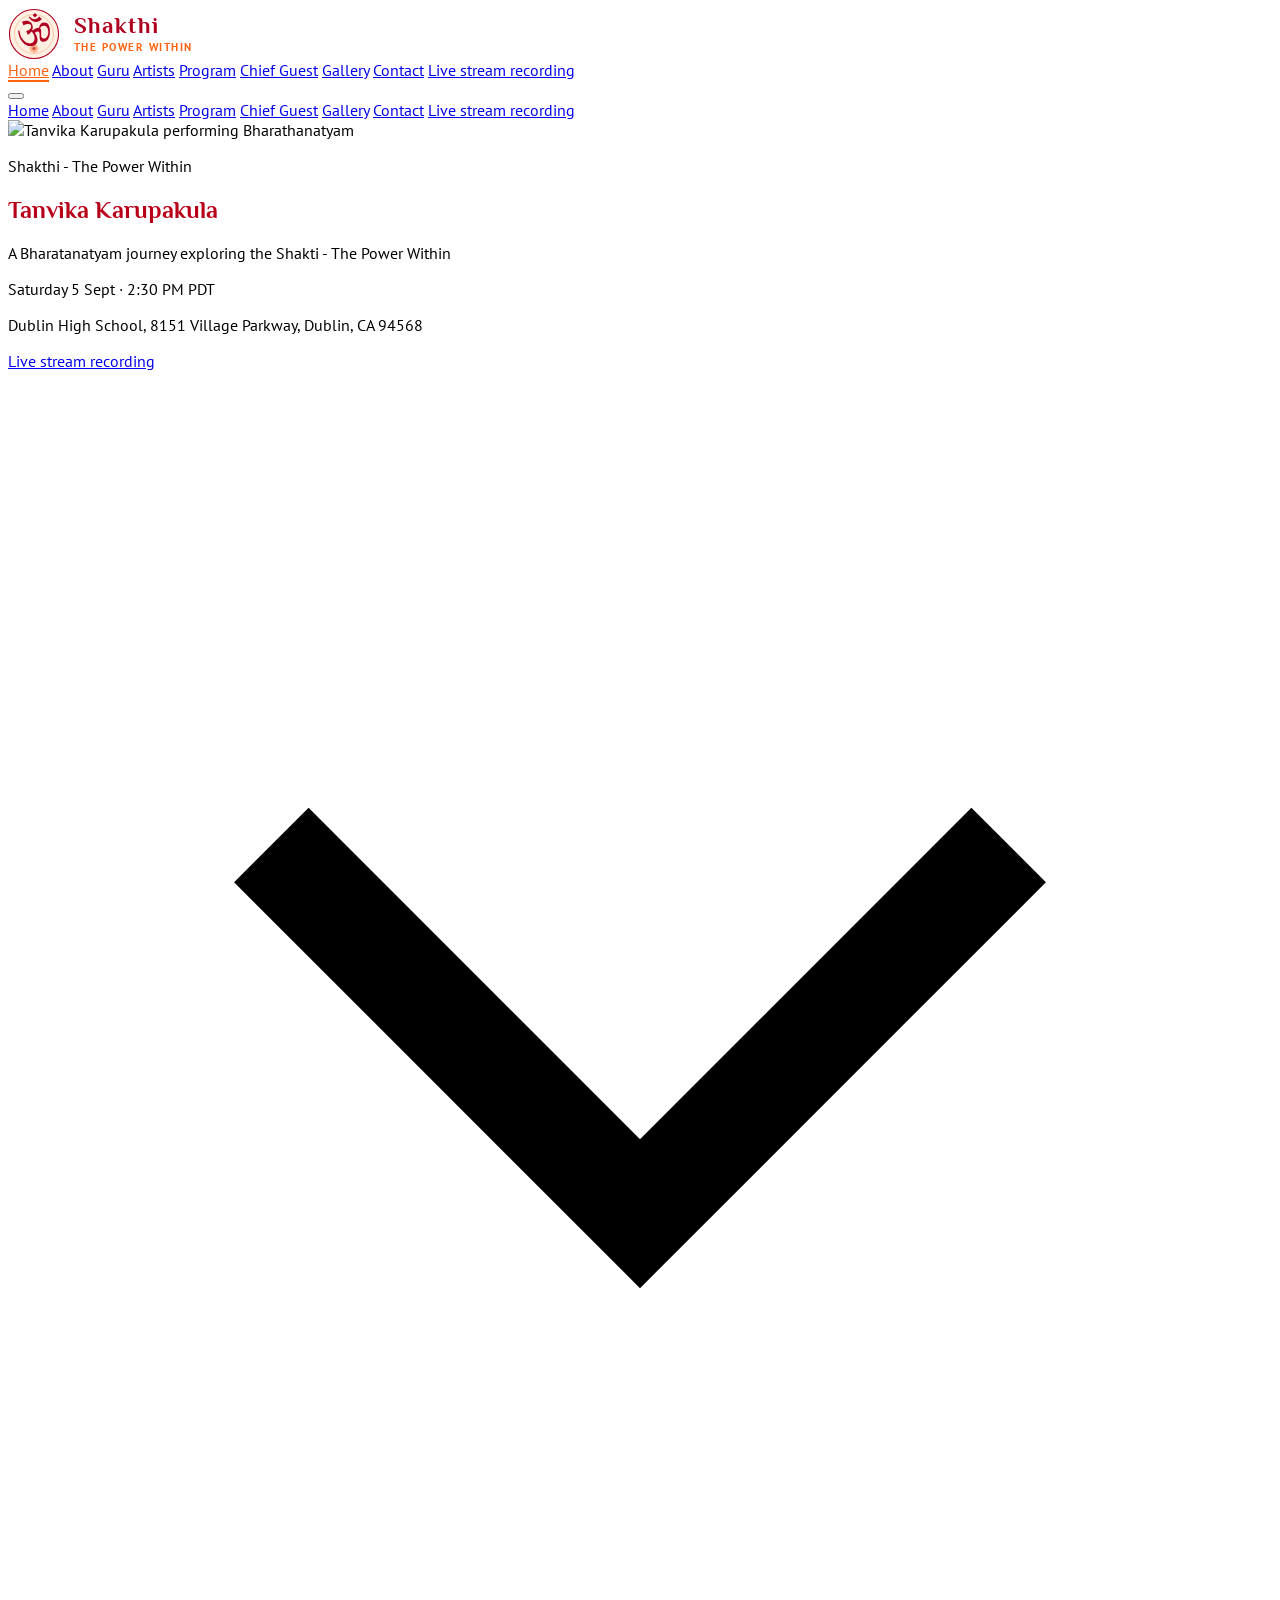
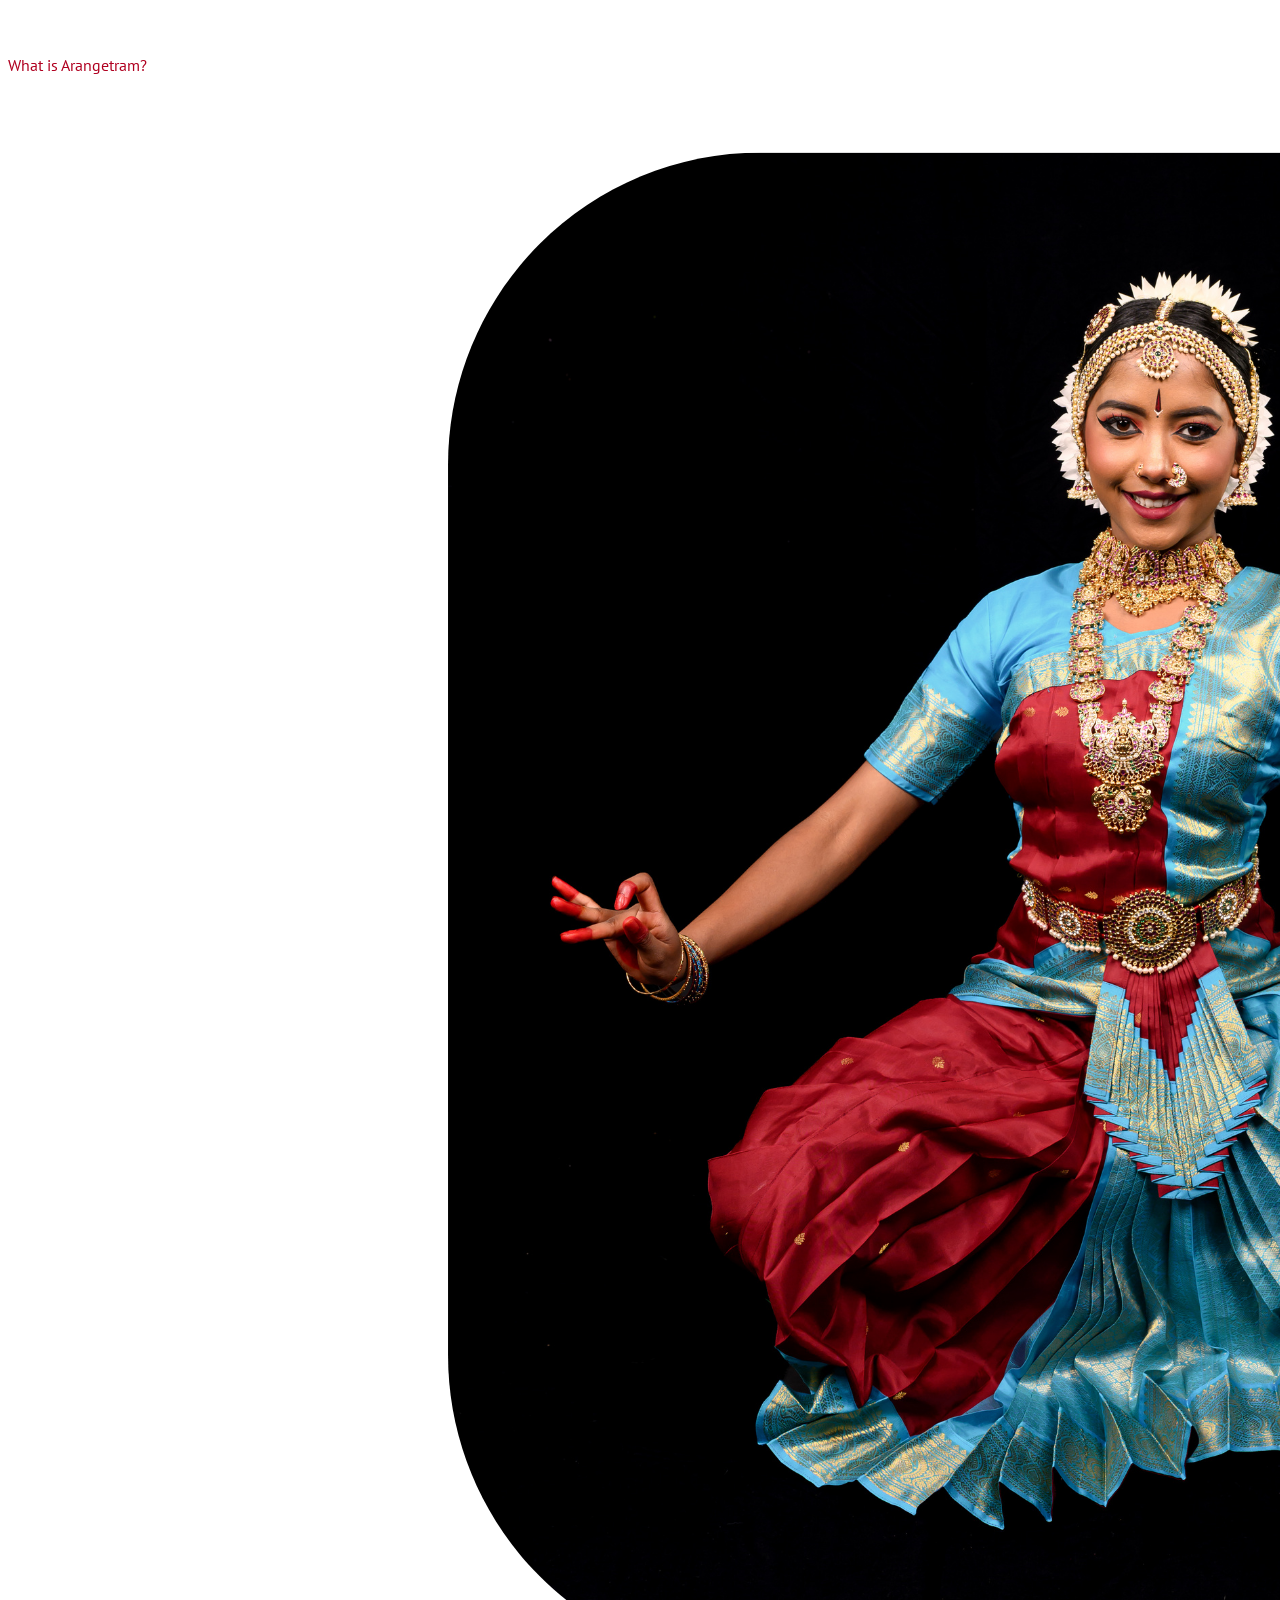
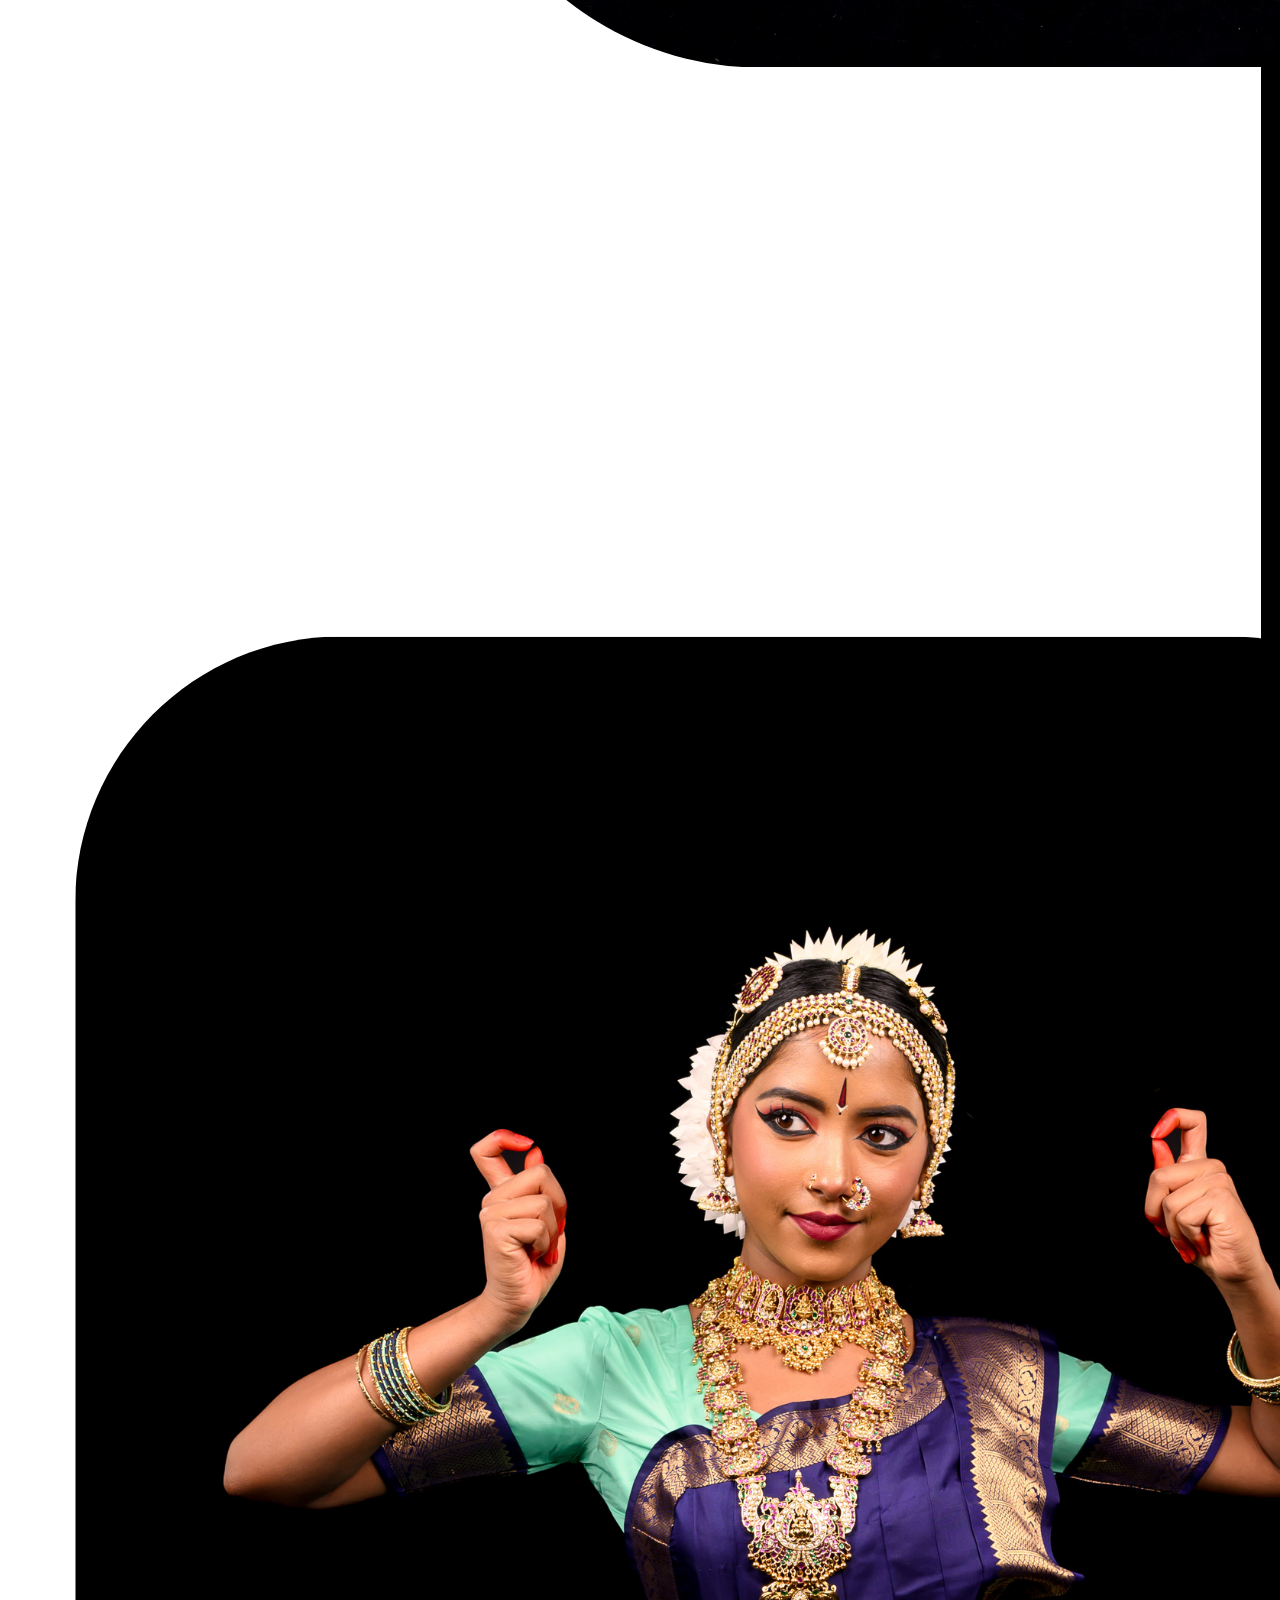
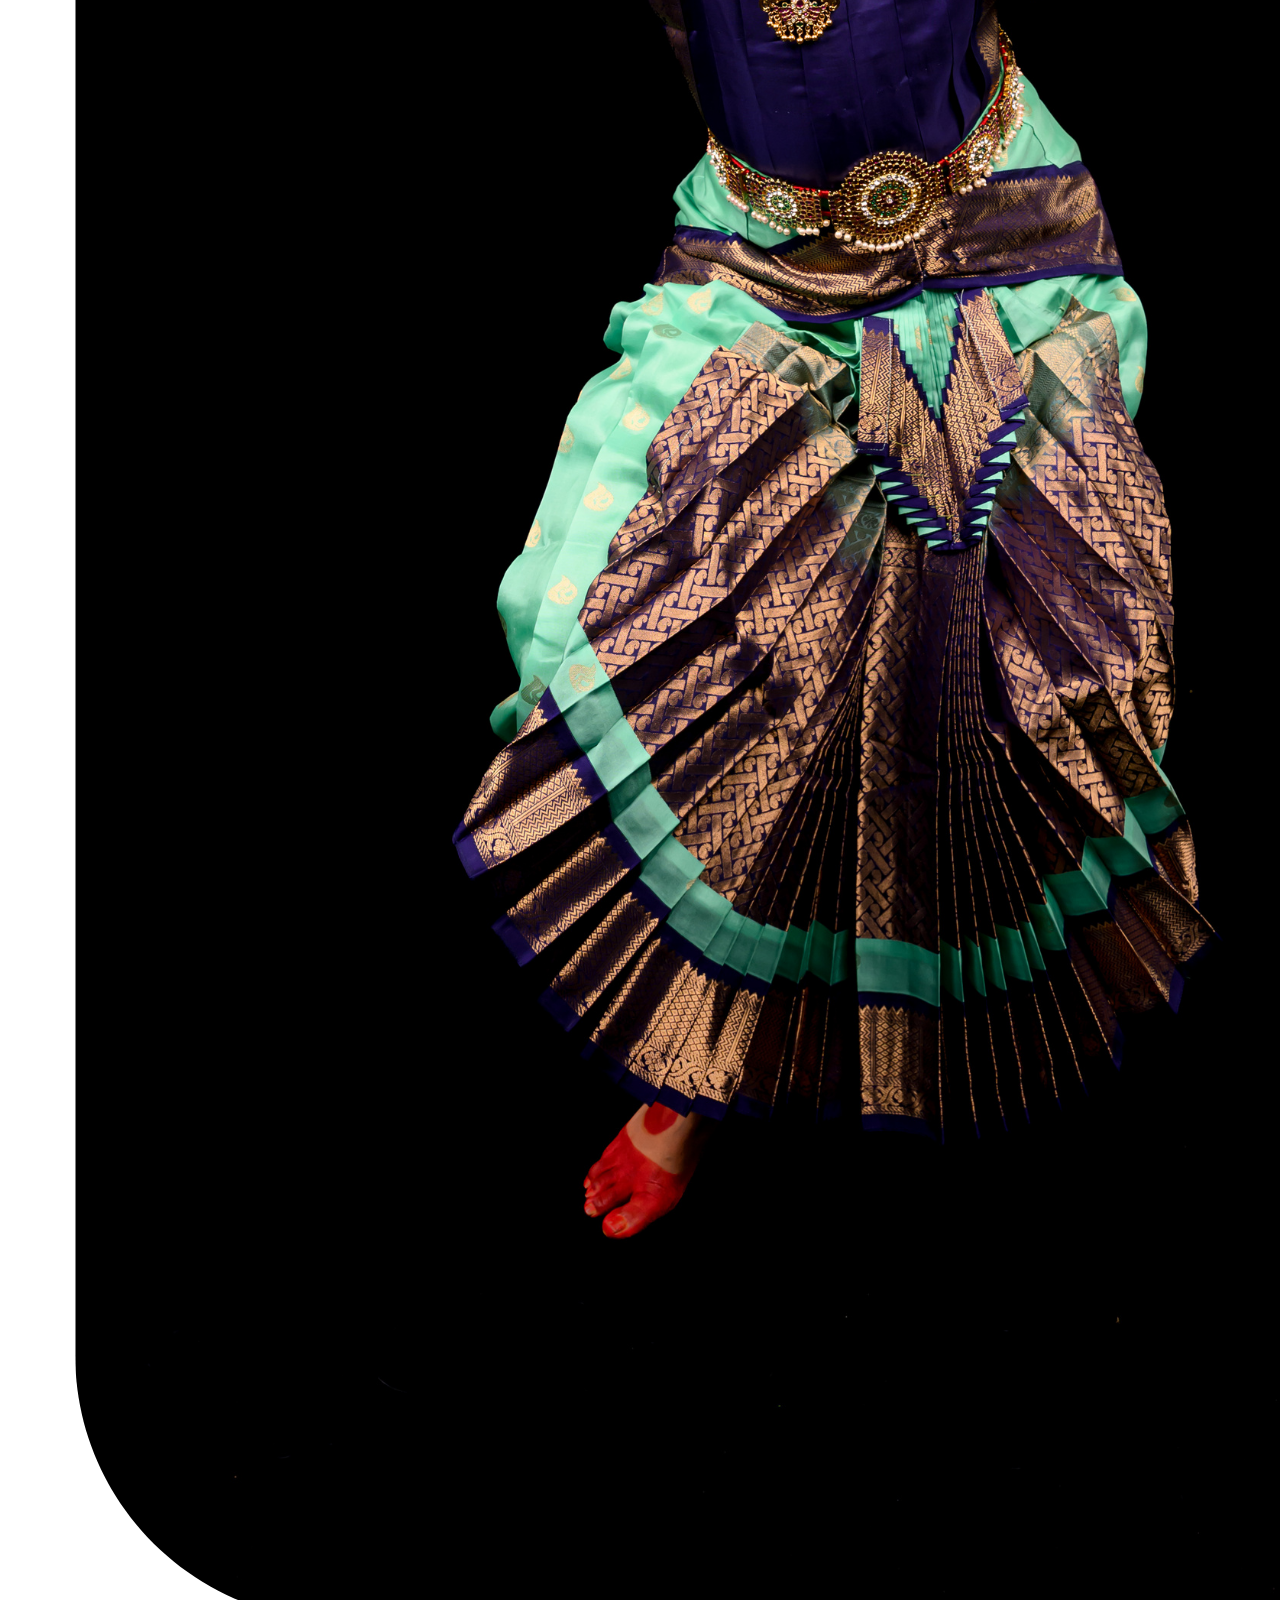
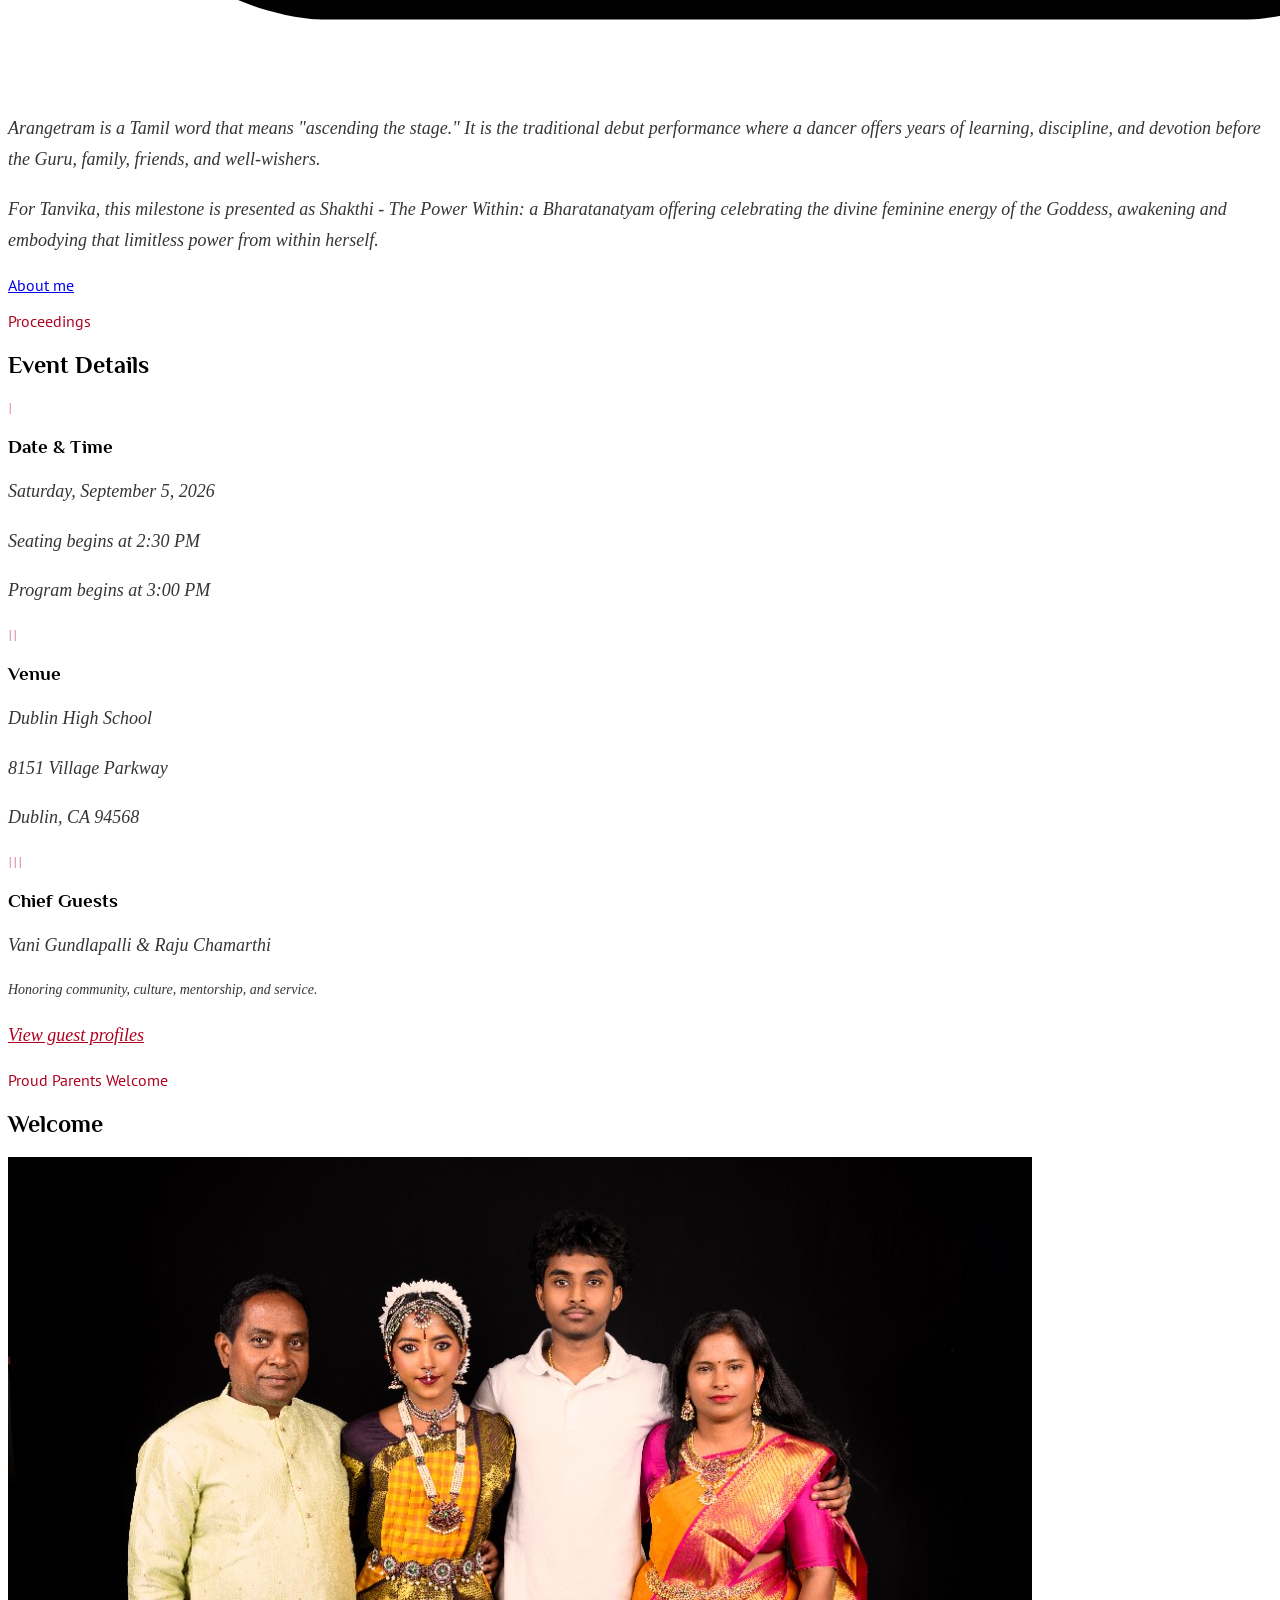
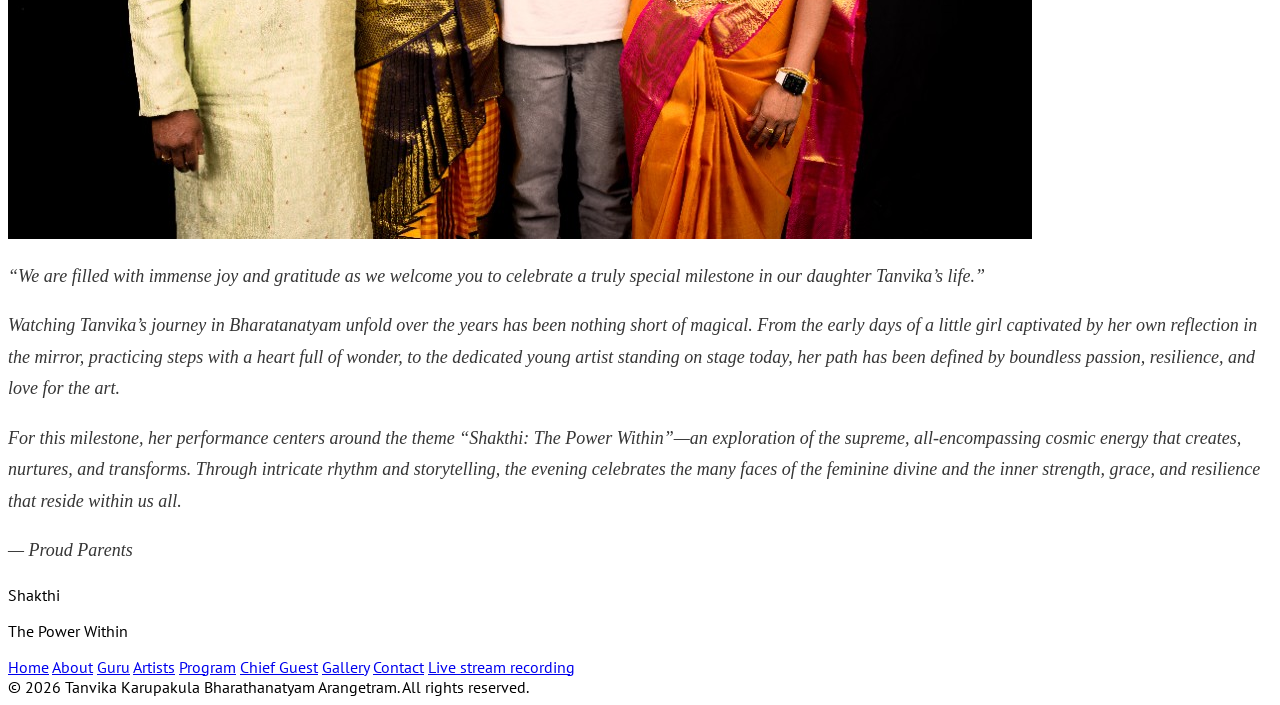
==== commit 06ef9ed5: "Remove RSVP button and rename livestream links to recording. Drop the home page RSVP call-to-action " ====
--- a/index.html
+++ b/index.html
@@ -54,7 +54,7 @@
         <a href="chief-guest.html" class="hover:text-orange transition-colors pb-0.5">Chief Guest</a>
         <a href="gallery.html" class="hover:text-orange transition-colors pb-0.5">Gallery</a>
         <a href="contact.html" class="hover:text-orange transition-colors pb-0.5">Contact</a>
-        <a href="https://vimeo.com/event/6155812" target="_blank" rel="noopener noreferrer" class="bg-orange text-white px-4 py-2 rounded hover:bg-orange-hover transition-colors ml-2">Livestream</a>
+        <a href="https://vimeo.com/event/6155812" target="_blank" rel="noopener noreferrer" class="bg-orange text-white px-4 py-2 rounded hover:bg-orange-hover transition-colors ml-2">Live stream recording</a>
       </nav>
       <button id="menu-btn" class="md:hidden flex flex-col gap-1.5 cursor-pointer" aria-label="Toggle menu">
         <span class="block w-6 h-0.5 bg-brown-dark transition-all"></span>
@@ -72,7 +72,7 @@
         <a href="chief-guest.html" class="hover:text-orange transition-colors" onclick="closeMobile()">Chief Guest</a>
         <a href="gallery.html" class="hover:text-orange transition-colors" onclick="closeMobile()">Gallery</a>
         <a href="contact.html" class="hover:text-orange transition-colors" onclick="closeMobile()">Contact</a>
-        <a href="https://vimeo.com/event/6155812" target="_blank" rel="noopener noreferrer" class="inline-block bg-orange text-white px-4 py-2 rounded hover:bg-orange-hover transition-colors w-fit">Livestream</a>
+        <a href="https://vimeo.com/event/6155812" target="_blank" rel="noopener noreferrer" class="inline-block bg-orange text-white px-4 py-2 rounded hover:bg-orange-hover transition-colors w-fit">Live stream recording</a>
       </nav>
     </div>
   </header>
@@ -100,11 +100,8 @@
         <p class="text-base text-white/90 whitespace-nowrap">Dublin High School, 8151 Village Parkway, Dublin, CA 94568</p>
       </div>
       <div class="flex flex-wrap items-center justify-center gap-4">
-        <a id="rsvp" href="https://evite.me/BBvuNtuDCg" target="_blank" rel="noopener noreferrer" class="inline-block bg-[#E0102B] hover:bg-[#B80D22] text-white px-8 py-3 text-sm font-bold uppercase tracking-wider transition-colors rounded-full ring-2 ring-inset ring-[#FAF3E8] ring-offset-2 ring-offset-[#E0102B] hover:ring-offset-[#B80D22]">
-          Please RSVP
-        </a>
         <a id="livestream" href="https://vimeo.com/event/6155812" target="_blank" rel="noopener noreferrer" class="inline-block bg-[#E0102B] hover:bg-[#B80D22] text-white px-8 py-3 text-sm font-bold uppercase tracking-wider transition-colors rounded-full ring-2 ring-inset ring-[#FAF3E8] ring-offset-2 ring-offset-[#E0102B] hover:ring-offset-[#B80D22]">
-          Live Stream
+          Live stream recording
         </a>
       </div>
     </div>
@@ -245,7 +242,7 @@
         <a href="chief-guest.html" class="hover:text-orange transition-colors">Chief Guest</a>
         <a href="gallery.html" class="hover:text-orange transition-colors">Gallery</a>
         <a href="contact.html" class="hover:text-orange transition-colors">Contact</a>
-        <a href="https://vimeo.com/event/6155812" target="_blank" rel="noopener noreferrer" class="hover:text-orange transition-colors">Livestream</a>
+        <a href="https://vimeo.com/event/6155812" target="_blank" rel="noopener noreferrer" class="hover:text-orange transition-colors">Live stream recording</a>
       </nav>
       <div class="mt-10 pt-6 border-t border-brown-light/20 text-xs font-body text-brown-light/50">
         &copy; <span id="year"></span> Tanvika Karupakula Bharathanatyam Arangetram. All rights reserved.
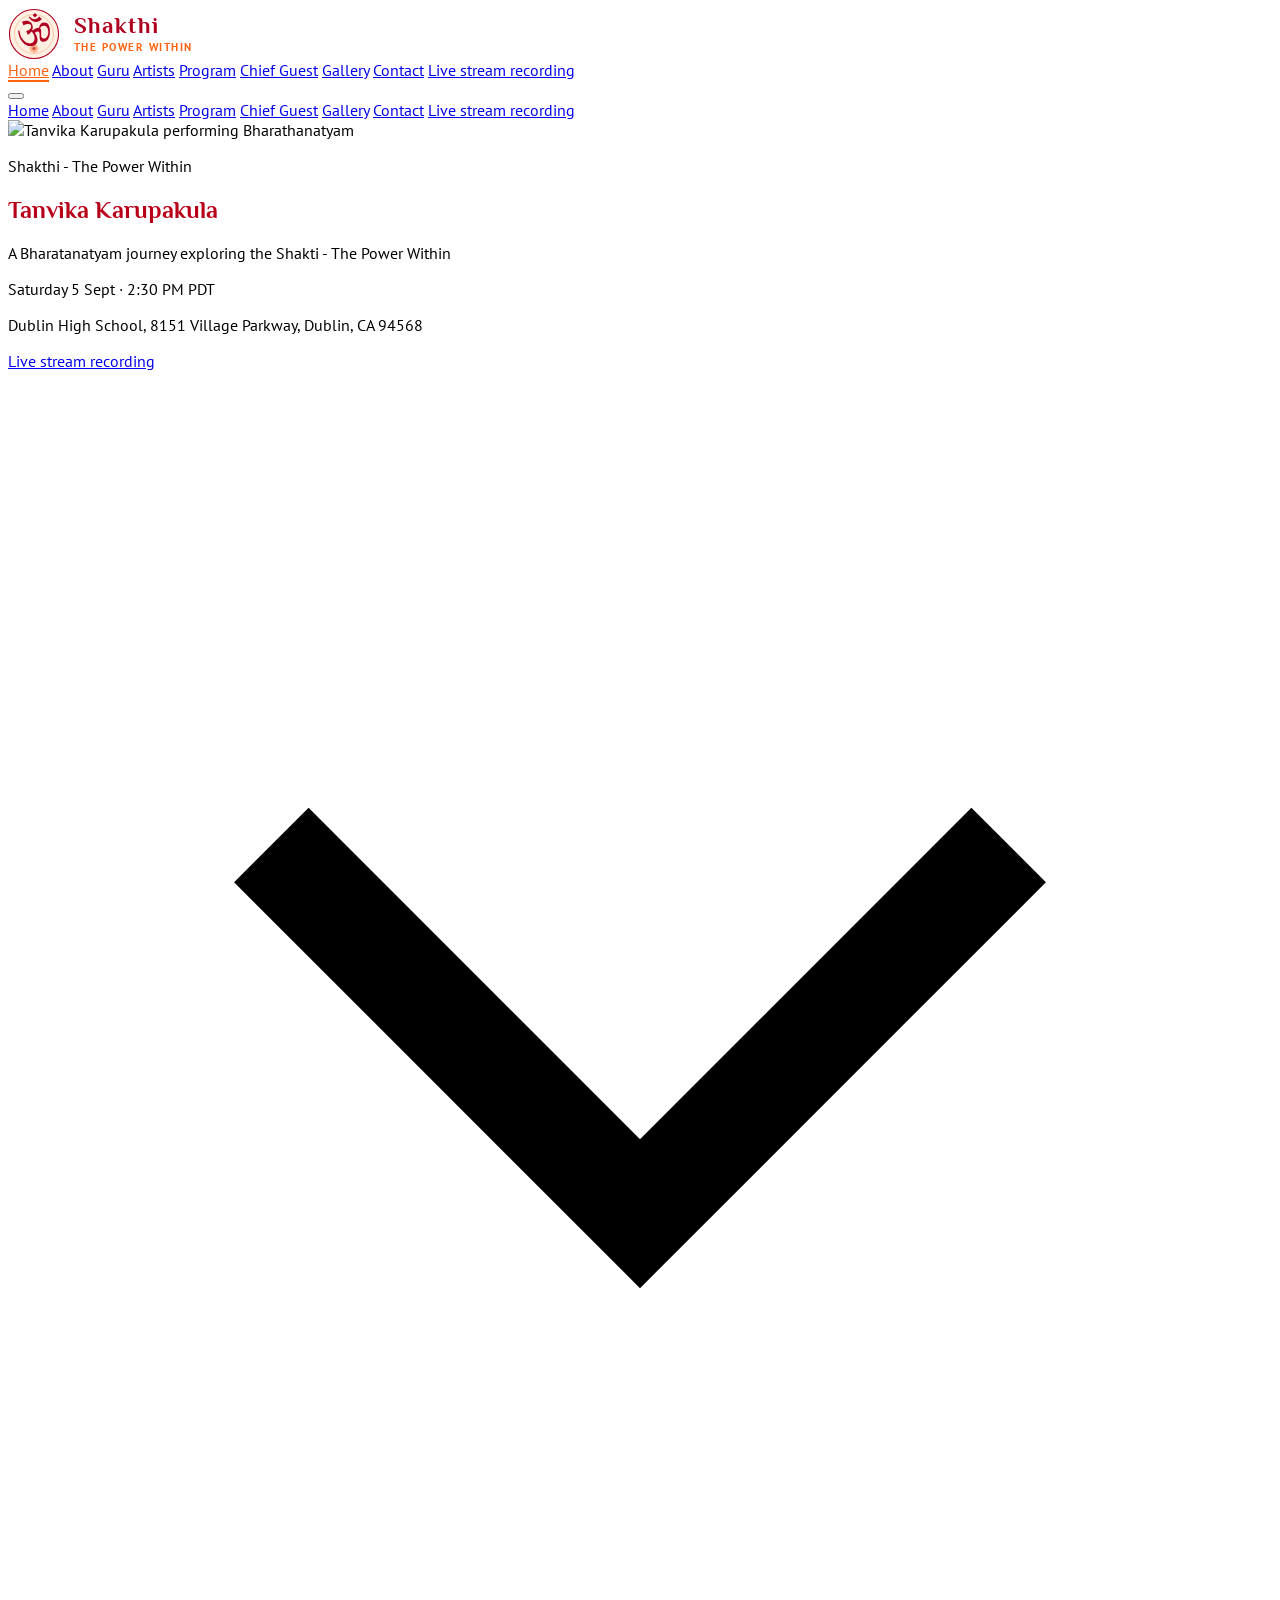
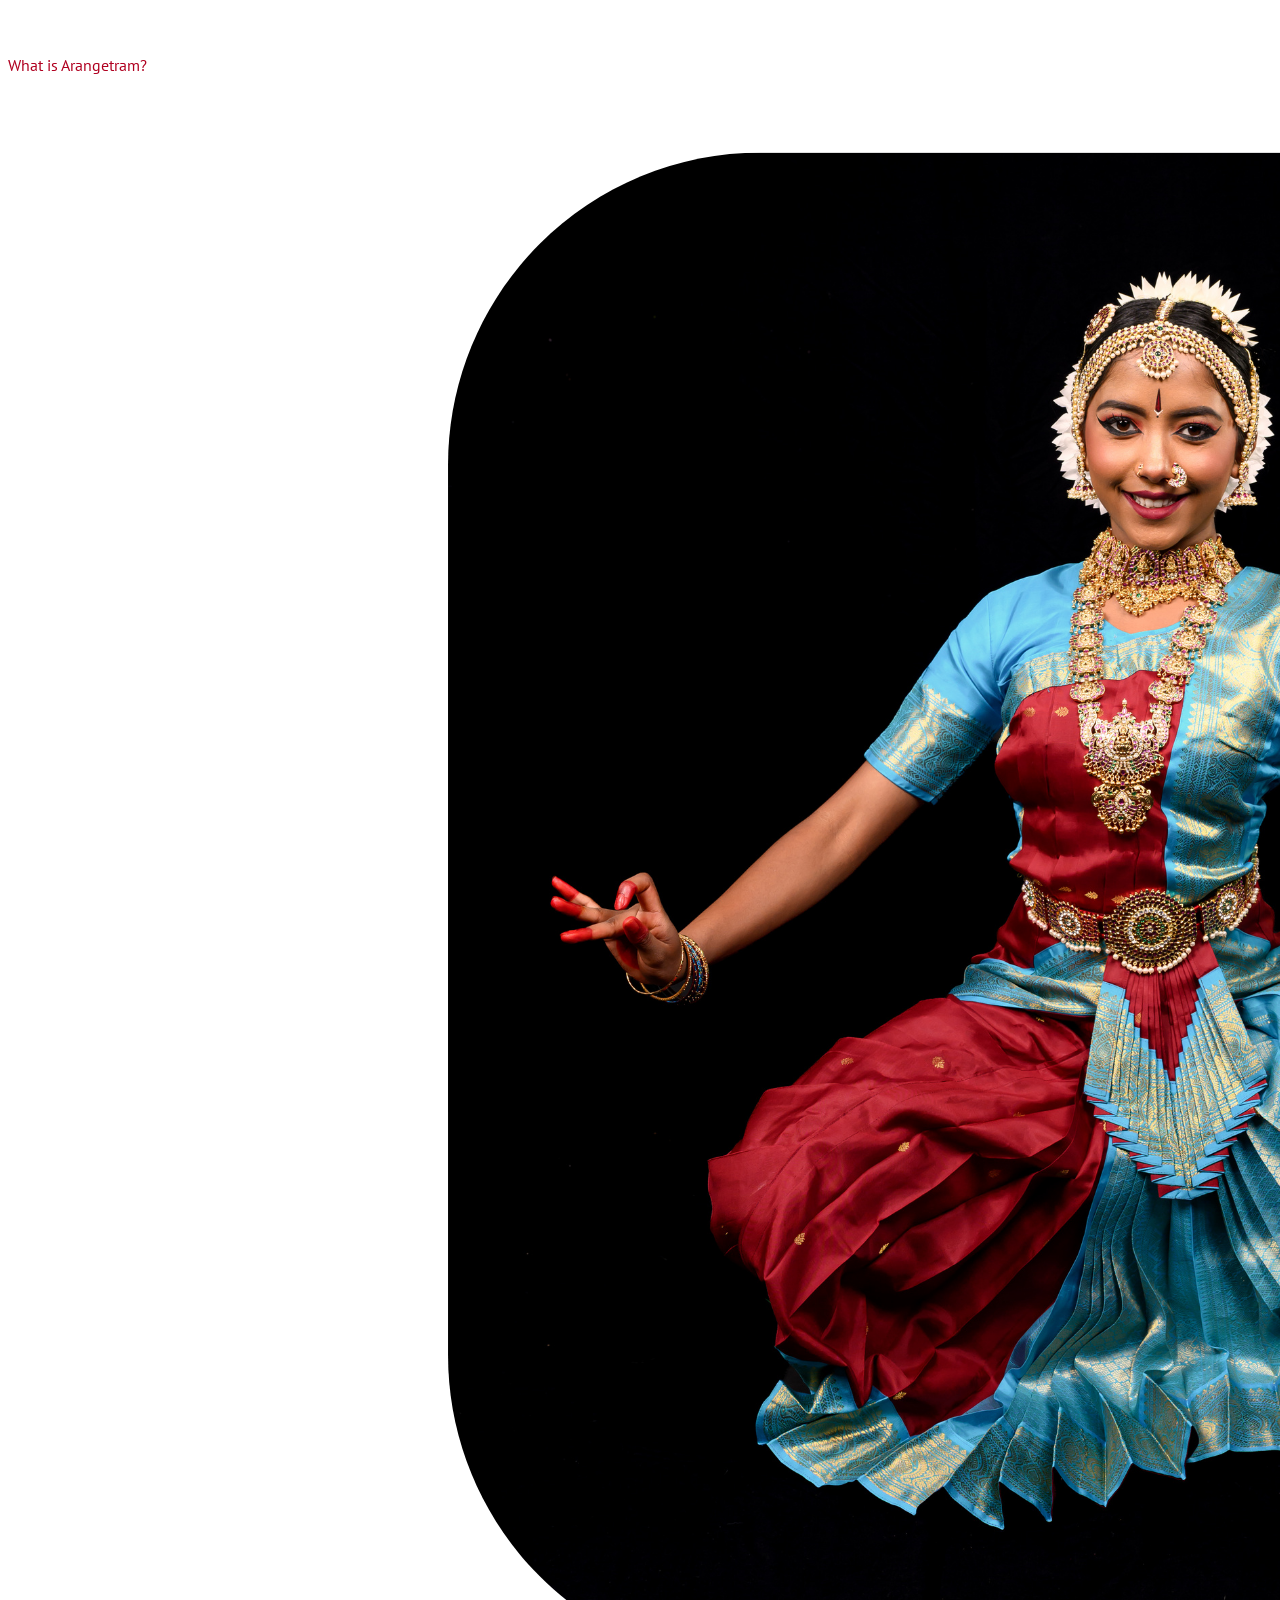
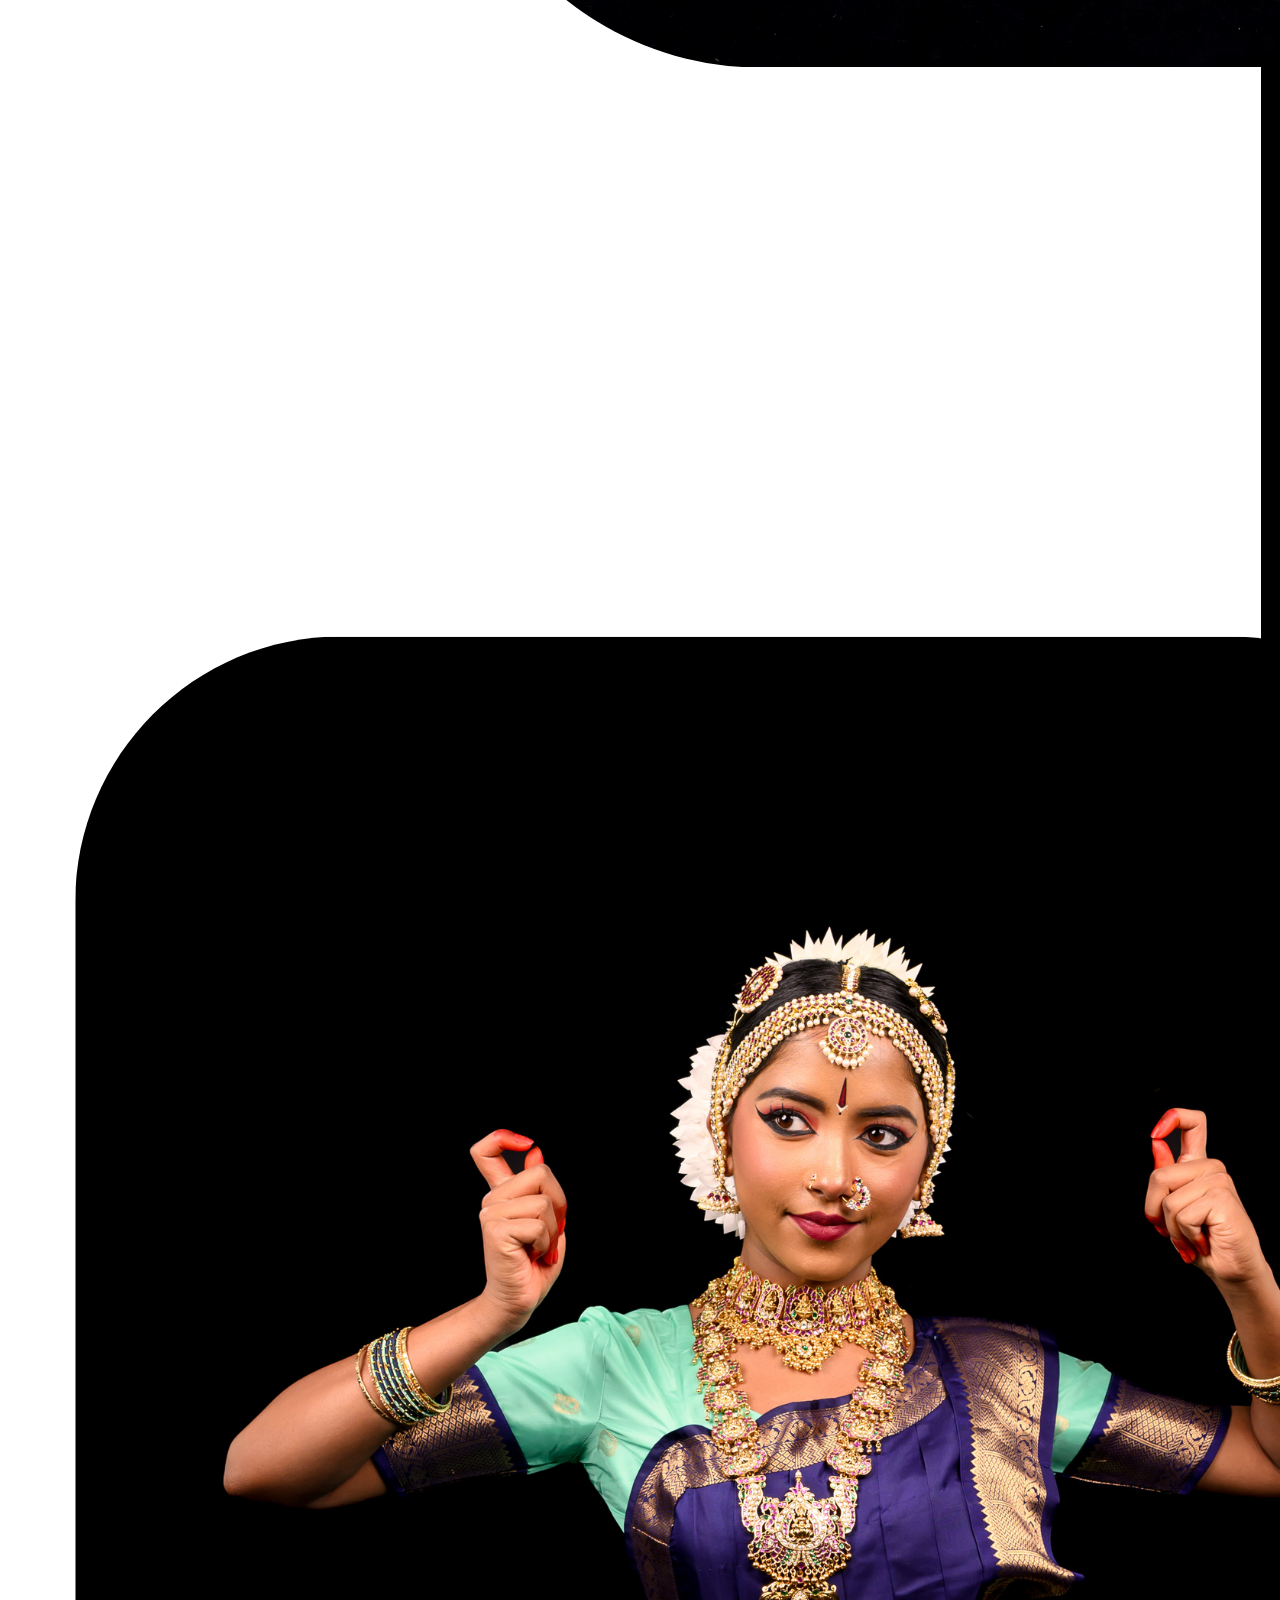
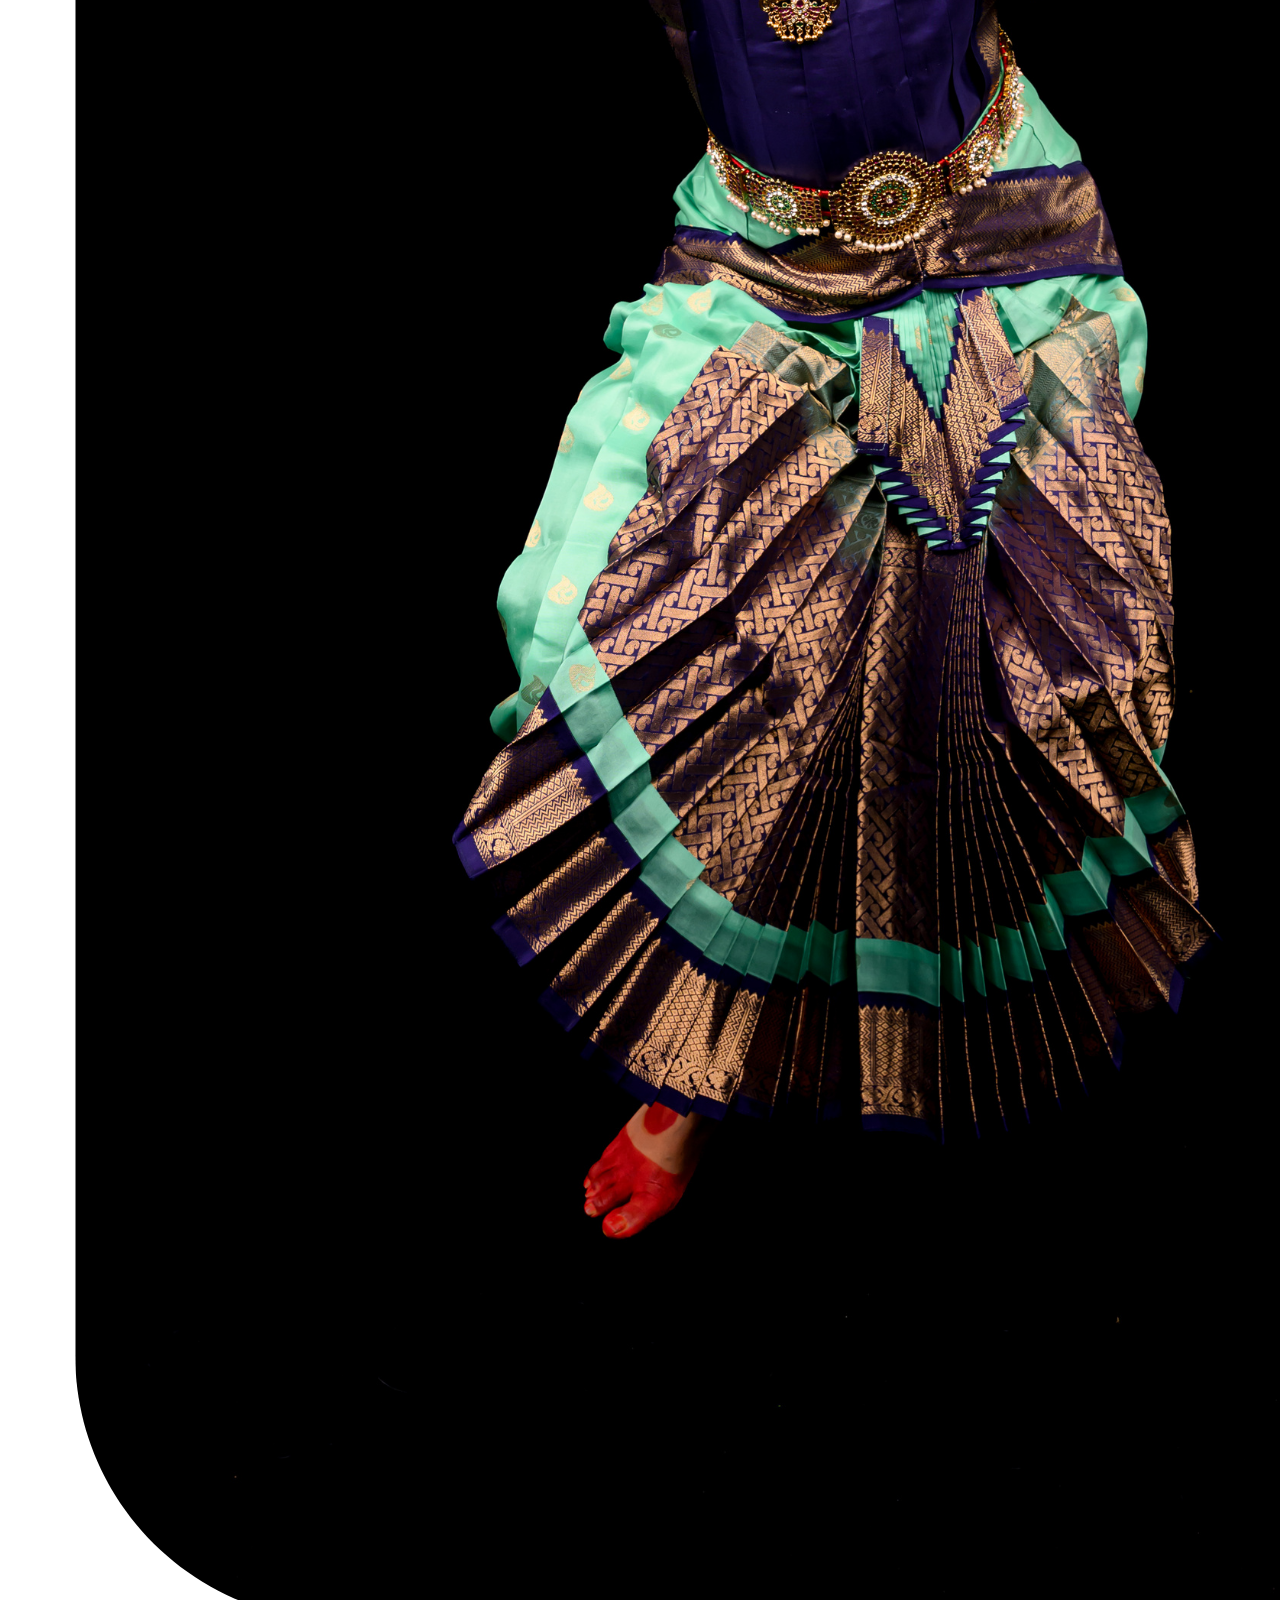
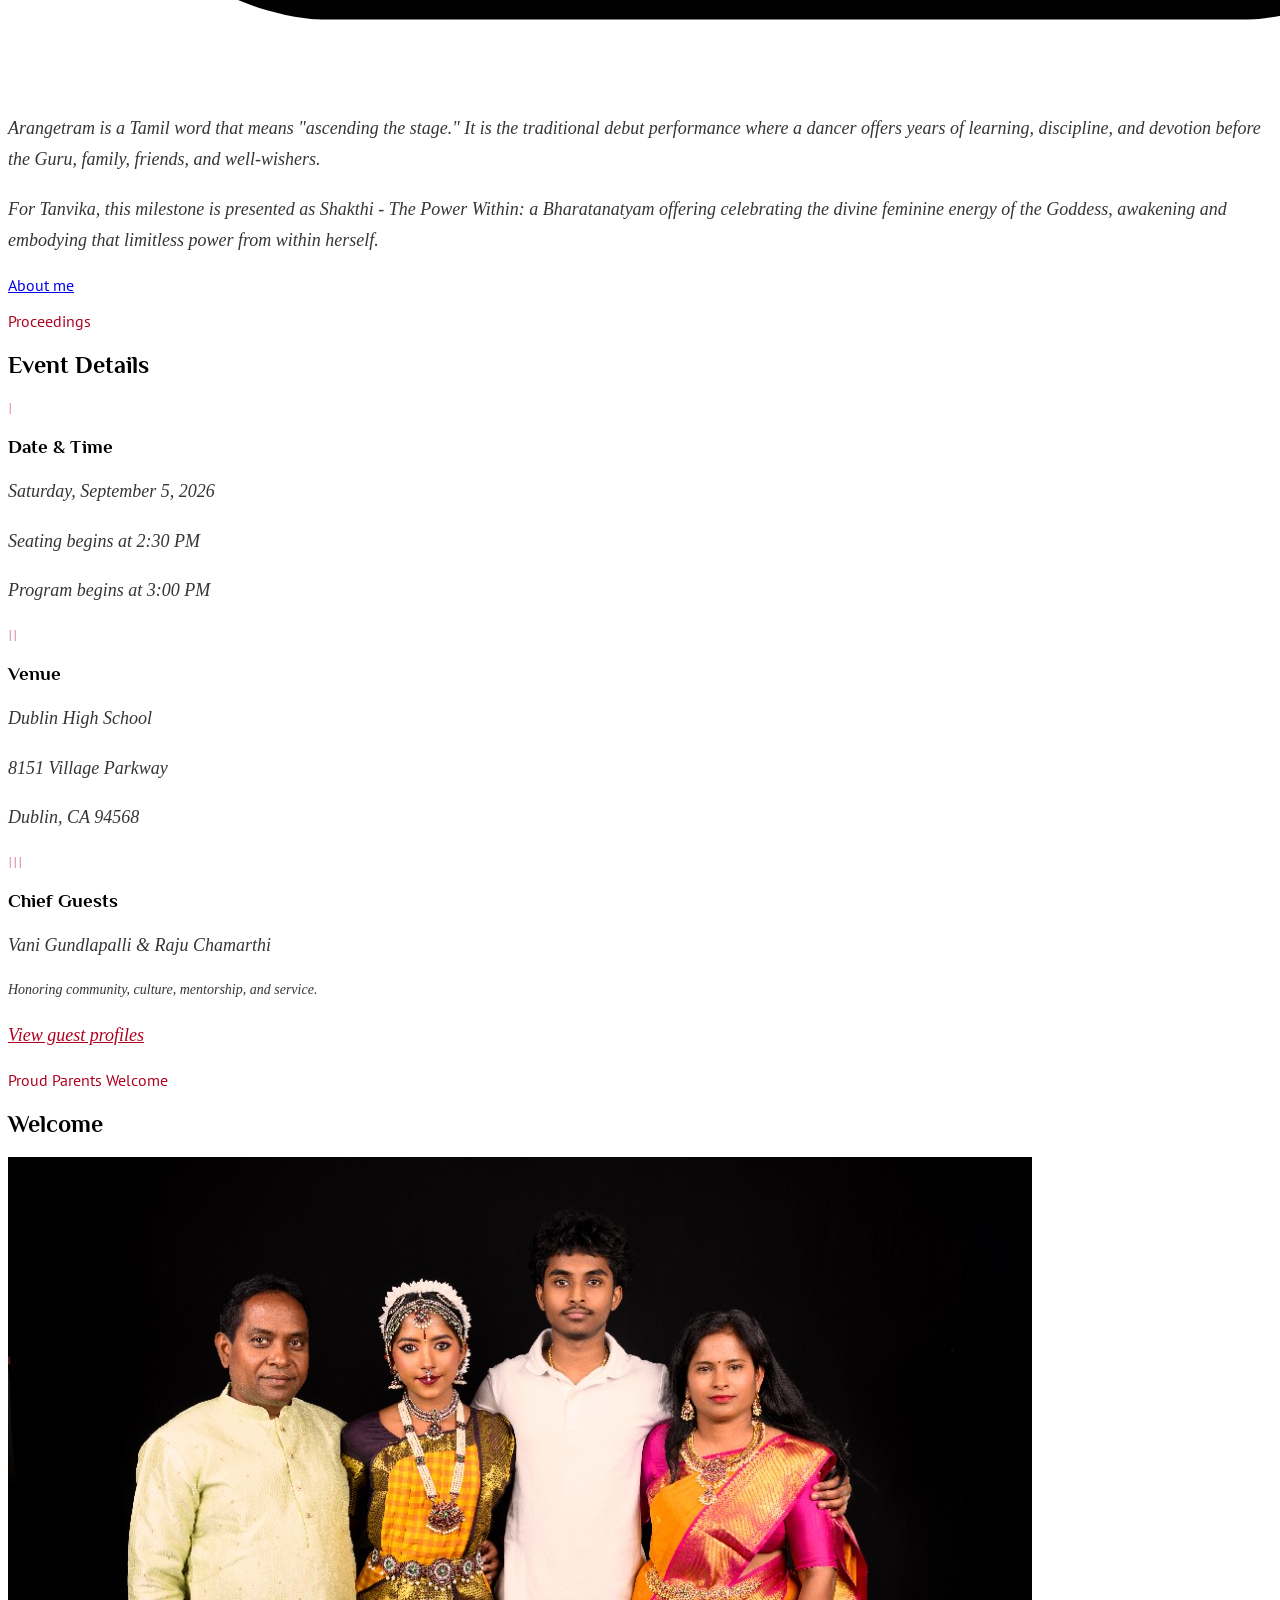
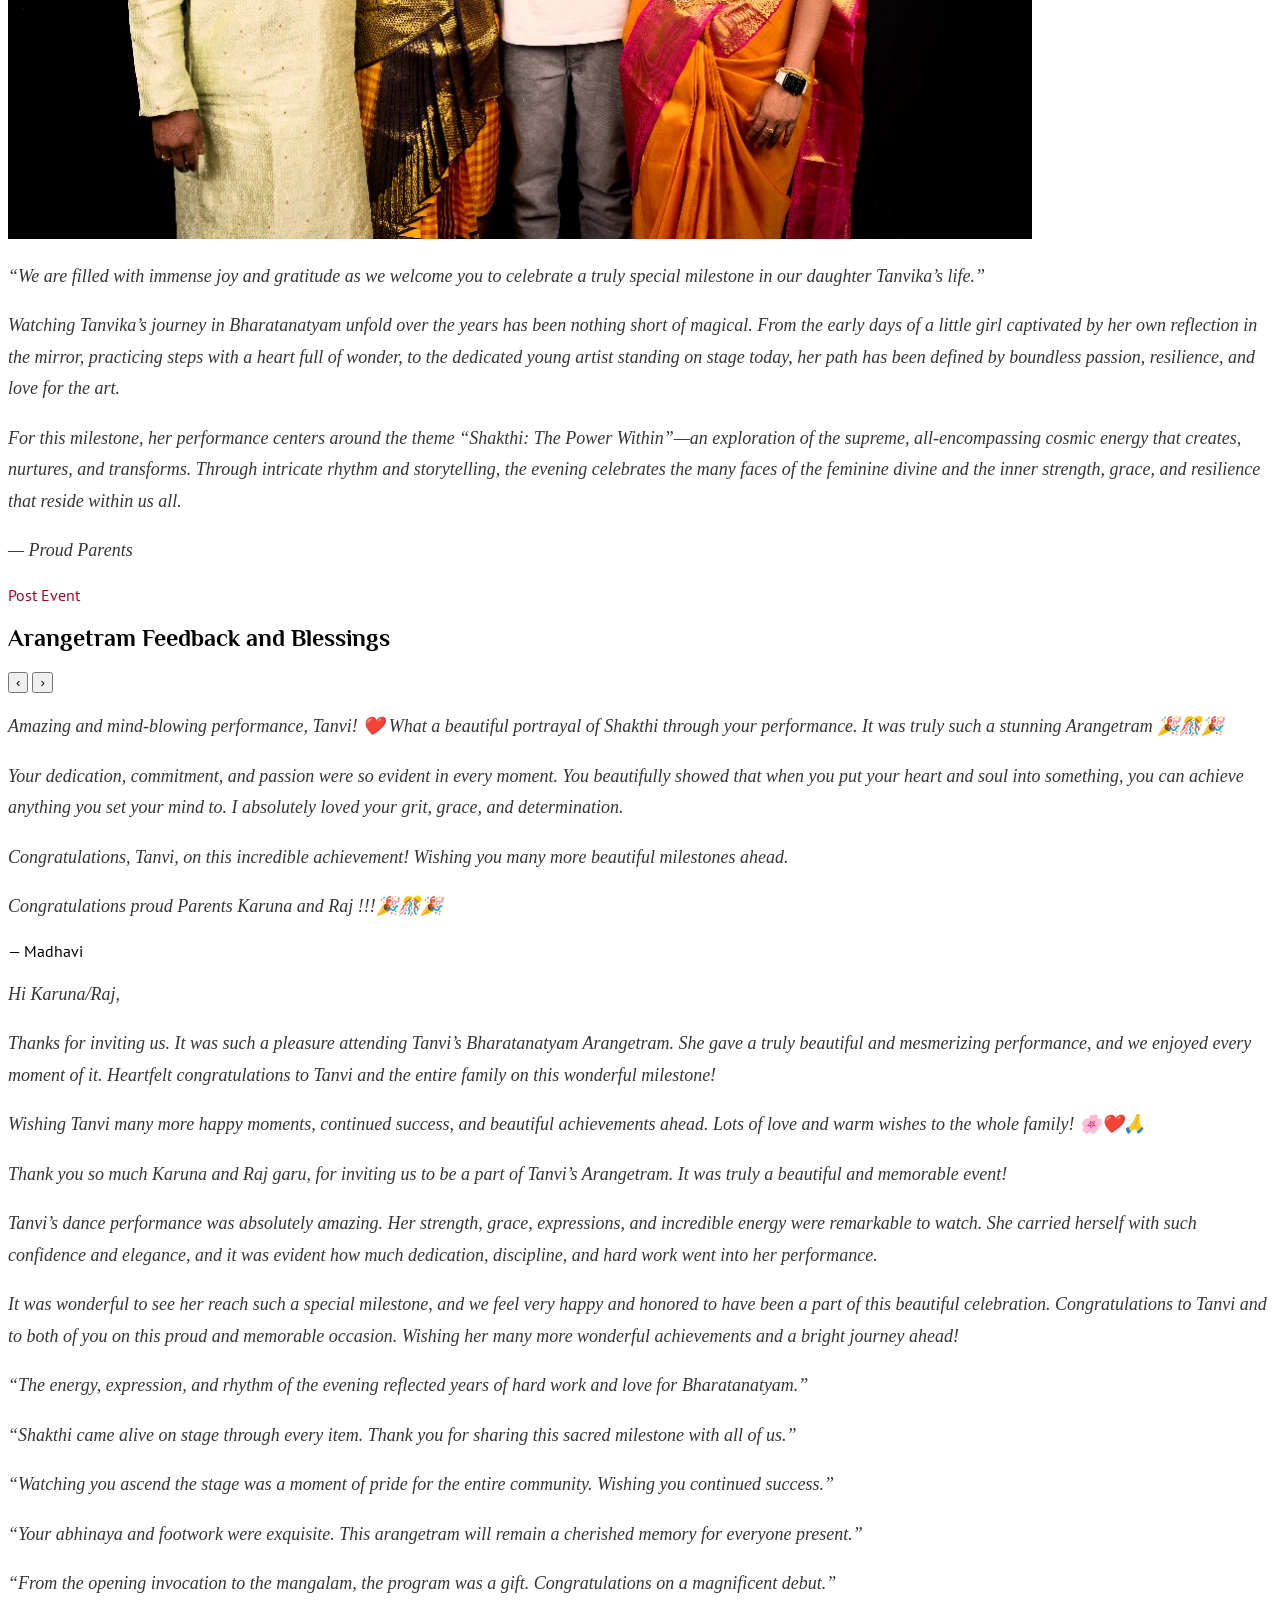
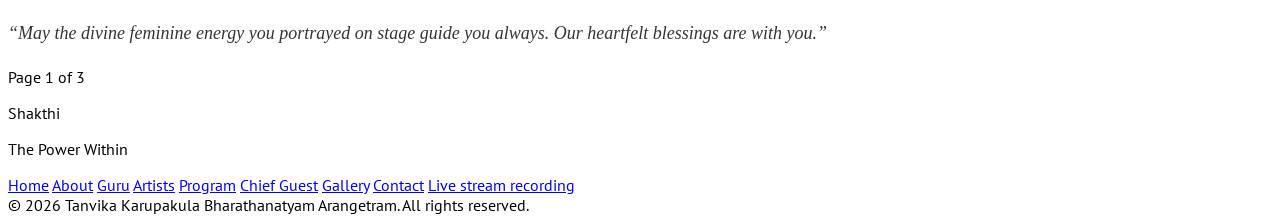
==== commit 72be5112: "Add post-event feedback slider on the home page. Share guest blessings in a gallery-style carousel a" ====
--- a/index.html
+++ b/index.html
@@ -30,6 +30,8 @@
     body { font-family: 'PT Sans', sans-serif; }
     h1,h2,h3,h4,h5,h6 { font-family: 'Philosopher', serif; }
     nav a.active { color: #FF6210; border-bottom: 2px solid #FF6210; }
+    #feedback-viewport { scrollbar-width: none; -ms-overflow-style: none; }
+    #feedback-viewport::-webkit-scrollbar { display: none; }
   </style>
 </head>
 <body class="bg-cream text-brown-dark">
@@ -226,6 +228,75 @@
         </article>
       </div>
 
+      <!-- Arangetram Feedback and Blessings -->
+      <div>
+        <div class="text-center mb-8">
+          <p class="font-devani text-sm uppercase tracking-widest mb-2" style="color:#B00020;">Post Event</p>
+          <h2 class="font-heading text-4xl font-bold text-brown-dark mb-3">Arangetram Feedback and Blessings</h2>
+          <div class="w-16 h-0.5 mx-auto" style="background-color:#B00020;"></div>
+        </div>
+        <article class="bg-amber-50 rounded-xl shadow-sm border border-[#B00020]/20 p-6 md:p-8">
+          <div class="relative">
+            <button id="feedback-prev" type="button" aria-label="Previous feedback"
+              class="absolute left-0 top-1/2 -translate-y-1/2 z-10 w-10 h-10 rounded-full bg-white border-2 border-[#B00020] text-[#B00020] font-bold text-xl shadow-md hover:bg-[#B00020] hover:text-white transition-colors flex items-center justify-center -ml-1 md:ml-0">
+              &#8249;
+            </button>
+            <button id="feedback-next" type="button" aria-label="Next feedback"
+              class="absolute right-0 top-1/2 -translate-y-1/2 z-10 w-10 h-10 rounded-full bg-white border-2 border-[#B00020] text-[#B00020] font-bold text-xl shadow-md hover:bg-[#B00020] hover:text-white transition-colors flex items-center justify-center -mr-1 md:mr-0">
+              &#8250;
+            </button>
+
+            <div id="feedback-viewport" class="overflow-x-auto scroll-smooth snap-x snap-mandatory px-12 md:px-14">
+              <div id="feedback-track" class="flex gap-6">
+                <div class="feedback-item snap-start shrink-0 w-[85%] md:w-[calc(33.333%-1rem)] bg-cream rounded-lg border border-brown-light p-6 text-left flex flex-col justify-center min-h-[160px]">
+                  <div class="desc-text space-y-3">
+                    <p>Amazing and mind-blowing performance, Tanvi! ❤️ What a beautiful portrayal of Shakthi through your performance. It was truly such a stunning Arangetram 🎉🎊🎉</p>
+                    <p>Your dedication, commitment, and passion were so evident in every moment. You beautifully showed that when you put your heart and soul into something, you can achieve anything you set your mind to. I absolutely loved your grit, grace, and determination.</p>
+                    <p>Congratulations, Tanvi, on this incredible achievement! Wishing you many more beautiful milestones ahead.</p>
+                    <p>Congratulations proud Parents Karuna and Raj !!!🎉🎊🎉</p>
+                  </div>
+                  <p class="font-heading text-sm font-bold text-brown-dark mt-4 pt-3 border-t border-brown-light/60">&mdash; Madhavi</p>
+                </div>
+                <div class="feedback-item snap-start shrink-0 w-[85%] md:w-[calc(33.333%-1rem)] bg-cream rounded-lg border border-brown-light p-6 text-left flex flex-col justify-center min-h-[160px]">
+                  <div class="desc-text space-y-3">
+                    <p>Hi Karuna/Raj,</p>
+                    <p>Thanks for inviting us. It was such a pleasure attending Tanvi&rsquo;s Bharatanatyam Arangetram. She gave a truly beautiful and mesmerizing performance, and we enjoyed every moment of it. Heartfelt congratulations to Tanvi and the entire family on this wonderful milestone!</p>
+                    <p>Wishing Tanvi many more happy moments, continued success, and beautiful achievements ahead. Lots of love and warm wishes to the whole family! 🌸❤️🙏</p>
+                  </div>
+                </div>
+                <div class="feedback-item snap-start shrink-0 w-[85%] md:w-[calc(33.333%-1rem)] bg-cream rounded-lg border border-brown-light p-6 text-left flex flex-col justify-center min-h-[160px]">
+                  <div class="desc-text space-y-3">
+                    <p>Thank you so much Karuna and Raj garu, for inviting us to be a part of Tanvi&rsquo;s Arangetram. It was truly a beautiful and memorable event!</p>
+                    <p>Tanvi&rsquo;s dance performance was absolutely amazing. Her strength, grace, expressions, and incredible energy were remarkable to watch. She carried herself with such confidence and elegance, and it was evident how much dedication, discipline, and hard work went into her performance.</p>
+                    <p>It was wonderful to see her reach such a special milestone, and we feel very happy and honored to have been a part of this beautiful celebration. Congratulations to Tanvi and to both of you on this proud and memorable occasion. Wishing her many more wonderful achievements and a bright journey ahead!</p>
+                  </div>
+                </div>
+                <div class="feedback-item snap-start shrink-0 w-[85%] md:w-[calc(33.333%-1rem)] bg-cream rounded-lg border border-brown-light p-6 text-center flex items-center justify-center min-h-[160px]">
+                  <p class="desc-text italic">&ldquo;The energy, expression, and rhythm of the evening reflected years of hard work and love for Bharatanatyam.&rdquo;</p>
+                </div>
+                <div class="feedback-item snap-start shrink-0 w-[85%] md:w-[calc(33.333%-1rem)] bg-cream rounded-lg border border-brown-light p-6 text-center flex items-center justify-center min-h-[160px]">
+                  <p class="desc-text italic">&ldquo;Shakthi came alive on stage through every item. Thank you for sharing this sacred milestone with all of us.&rdquo;</p>
+                </div>
+                <div class="feedback-item snap-start shrink-0 w-[85%] md:w-[calc(33.333%-1rem)] bg-cream rounded-lg border border-brown-light p-6 text-center flex items-center justify-center min-h-[160px]">
+                  <p class="desc-text italic">&ldquo;Watching you ascend the stage was a moment of pride for the entire community. Wishing you continued success.&rdquo;</p>
+                </div>
+                <div class="feedback-item snap-start shrink-0 w-[85%] md:w-[calc(33.333%-1rem)] bg-cream rounded-lg border border-brown-light p-6 text-center flex items-center justify-center min-h-[160px]">
+                  <p class="desc-text italic">&ldquo;Your abhinaya and footwork were exquisite. This arangetram will remain a cherished memory for everyone present.&rdquo;</p>
+                </div>
+                <div class="feedback-item snap-start shrink-0 w-[85%] md:w-[calc(33.333%-1rem)] bg-cream rounded-lg border border-brown-light p-6 text-center flex items-center justify-center min-h-[160px]">
+                  <p class="desc-text italic">&ldquo;From the opening invocation to the mangalam, the program was a gift. Congratulations on a magnificent debut.&rdquo;</p>
+                </div>
+                <div class="feedback-item snap-start shrink-0 w-[85%] md:w-[calc(33.333%-1rem)] bg-cream rounded-lg border border-brown-light p-6 text-center flex items-center justify-center min-h-[160px]">
+                  <p class="desc-text italic">&ldquo;May the divine feminine energy you portrayed on stage guide you always. Our heartfelt blessings are with you.&rdquo;</p>
+                </div>
+              </div>
+            </div>
+
+            <p id="feedback-counter" class="text-center mt-5 font-body text-sm text-brown-mid"></p>
+          </div>
+        </article>
+      </div>
+
     </div>
   </section>
 
@@ -251,5 +322,51 @@
   </footer>
 
   <script src="js/site.js"></script>
+  <script>
+    const feedbackViewport = document.getElementById('feedback-viewport');
+    const feedbackTrack = document.getElementById('feedback-track');
+    const feedbackItems = document.querySelectorAll('.feedback-item');
+    const feedbackPrev = document.getElementById('feedback-prev');
+    const feedbackNext = document.getElementById('feedback-next');
+    const feedbackCounter = document.getElementById('feedback-counter');
+
+    function getFeedbackVisibleCount() {
+      return window.matchMedia('(min-width: 768px)').matches ? 3 : 1;
+    }
+
+    function getFeedbackStep() {
+      const item = feedbackItems[0];
+      if (!item || !feedbackTrack) return feedbackViewport.clientWidth;
+      const gap = parseFloat(window.getComputedStyle(feedbackTrack).gap) || 0;
+      return (item.offsetWidth + gap) * getFeedbackVisibleCount();
+    }
+
+    function getFeedbackPageCount() {
+      return Math.ceil(feedbackItems.length / getFeedbackVisibleCount());
+    }
+
+    function updateFeedbackCounter() {
+      if (!feedbackCounter || !feedbackItems.length) return;
+      const step = getFeedbackStep();
+      const pageCount = getFeedbackPageCount();
+      const index = Math.min(
+        pageCount - 1,
+        Math.max(0, Math.round(feedbackViewport.scrollLeft / step))
+      );
+      feedbackCounter.textContent = `Page ${index + 1} of ${pageCount}`;
+    }
+
+    if (feedbackViewport && feedbackItems.length) {
+      feedbackPrev.addEventListener('click', () => {
+        feedbackViewport.scrollBy({ left: -getFeedbackStep(), behavior: 'smooth' });
+      });
+      feedbackNext.addEventListener('click', () => {
+        feedbackViewport.scrollBy({ left: getFeedbackStep(), behavior: 'smooth' });
+      });
+      feedbackViewport.addEventListener('scroll', updateFeedbackCounter, { passive: true });
+      window.addEventListener('resize', updateFeedbackCounter);
+      updateFeedbackCounter();
+    }
+  </script>
 </body>
 </html>
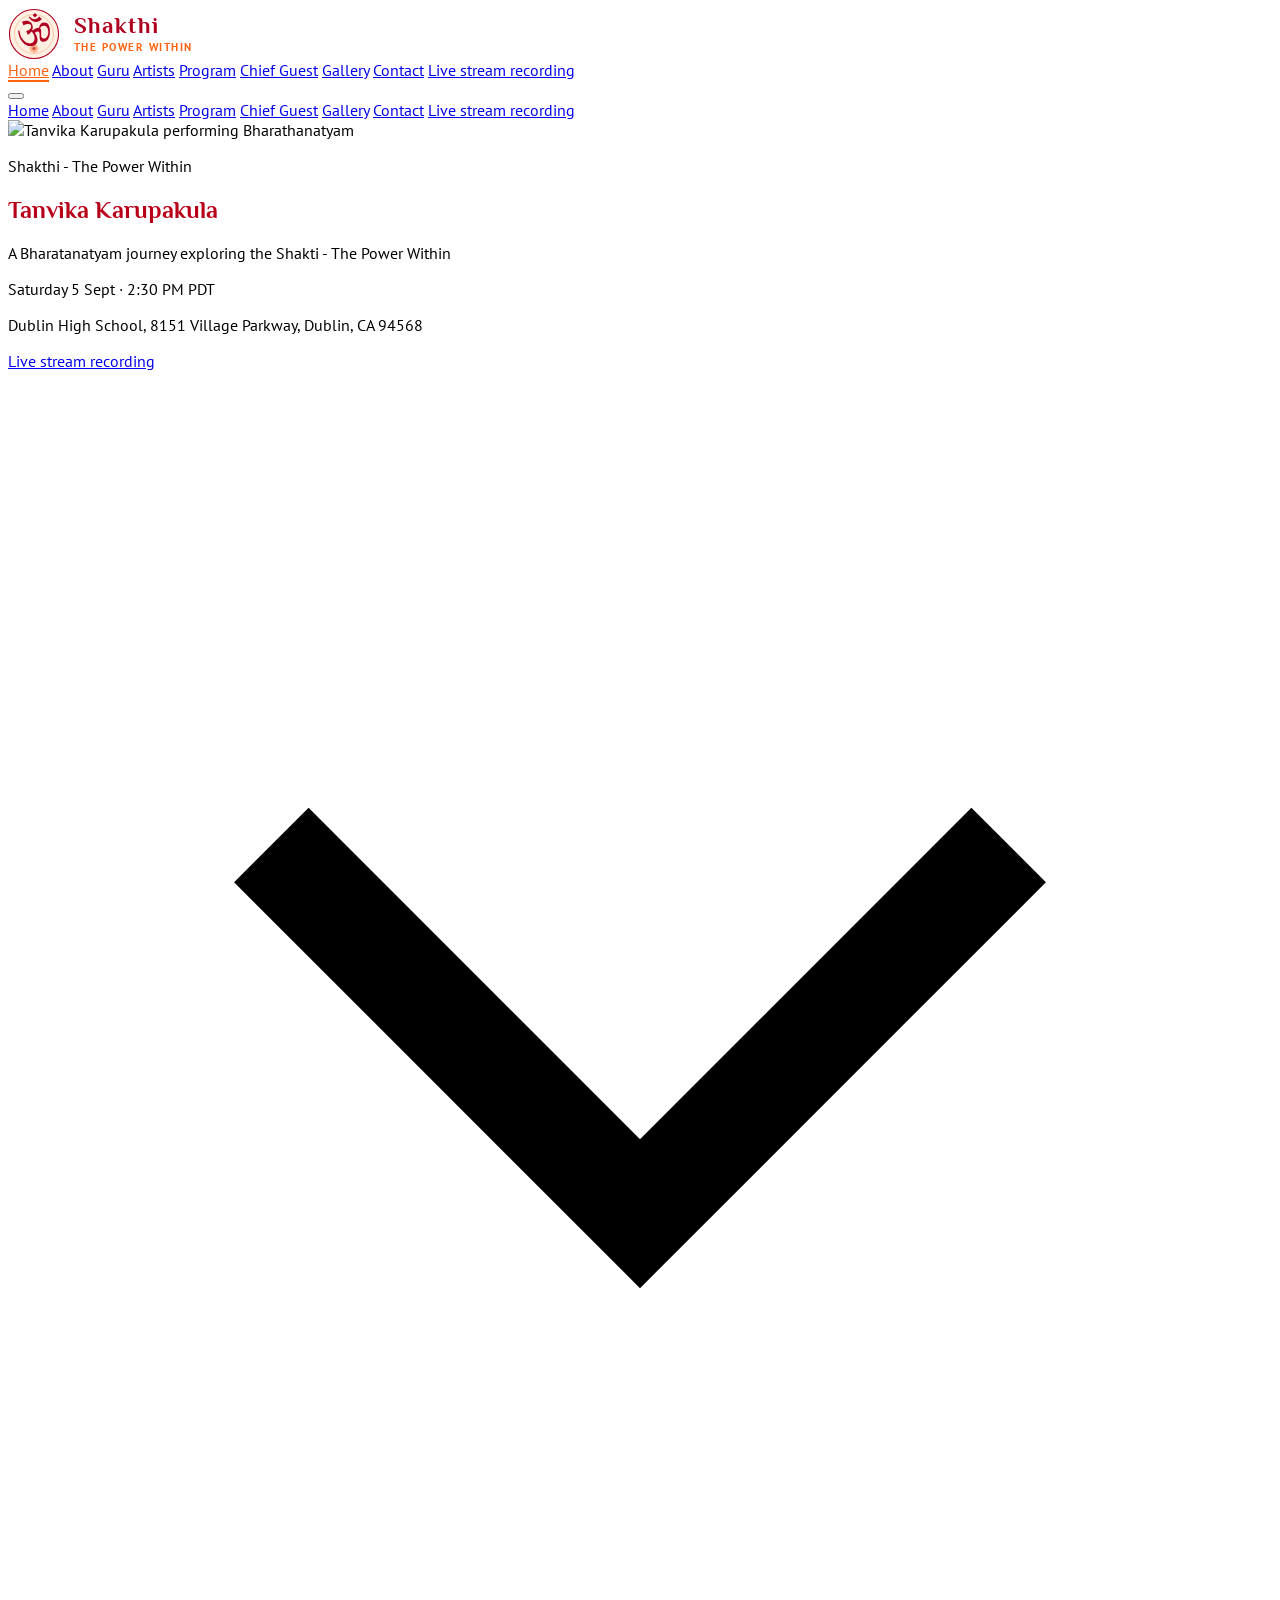
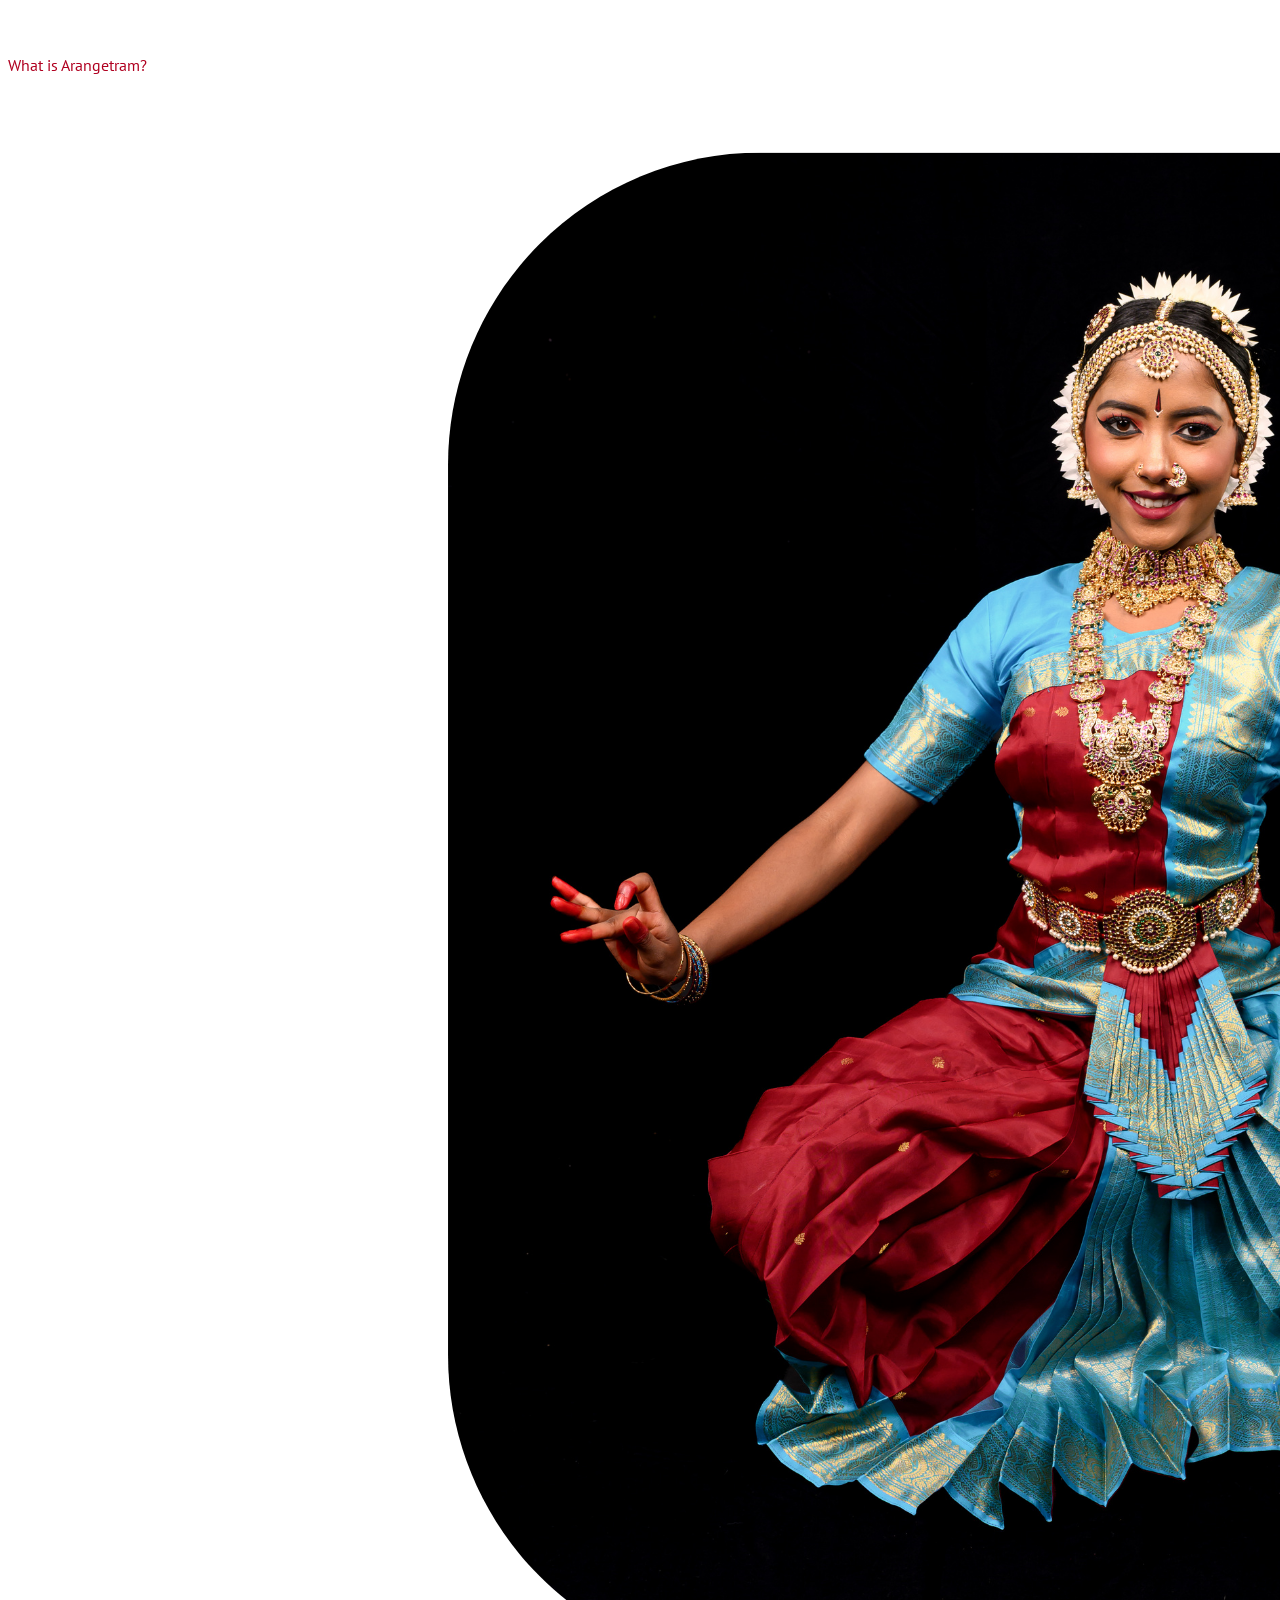
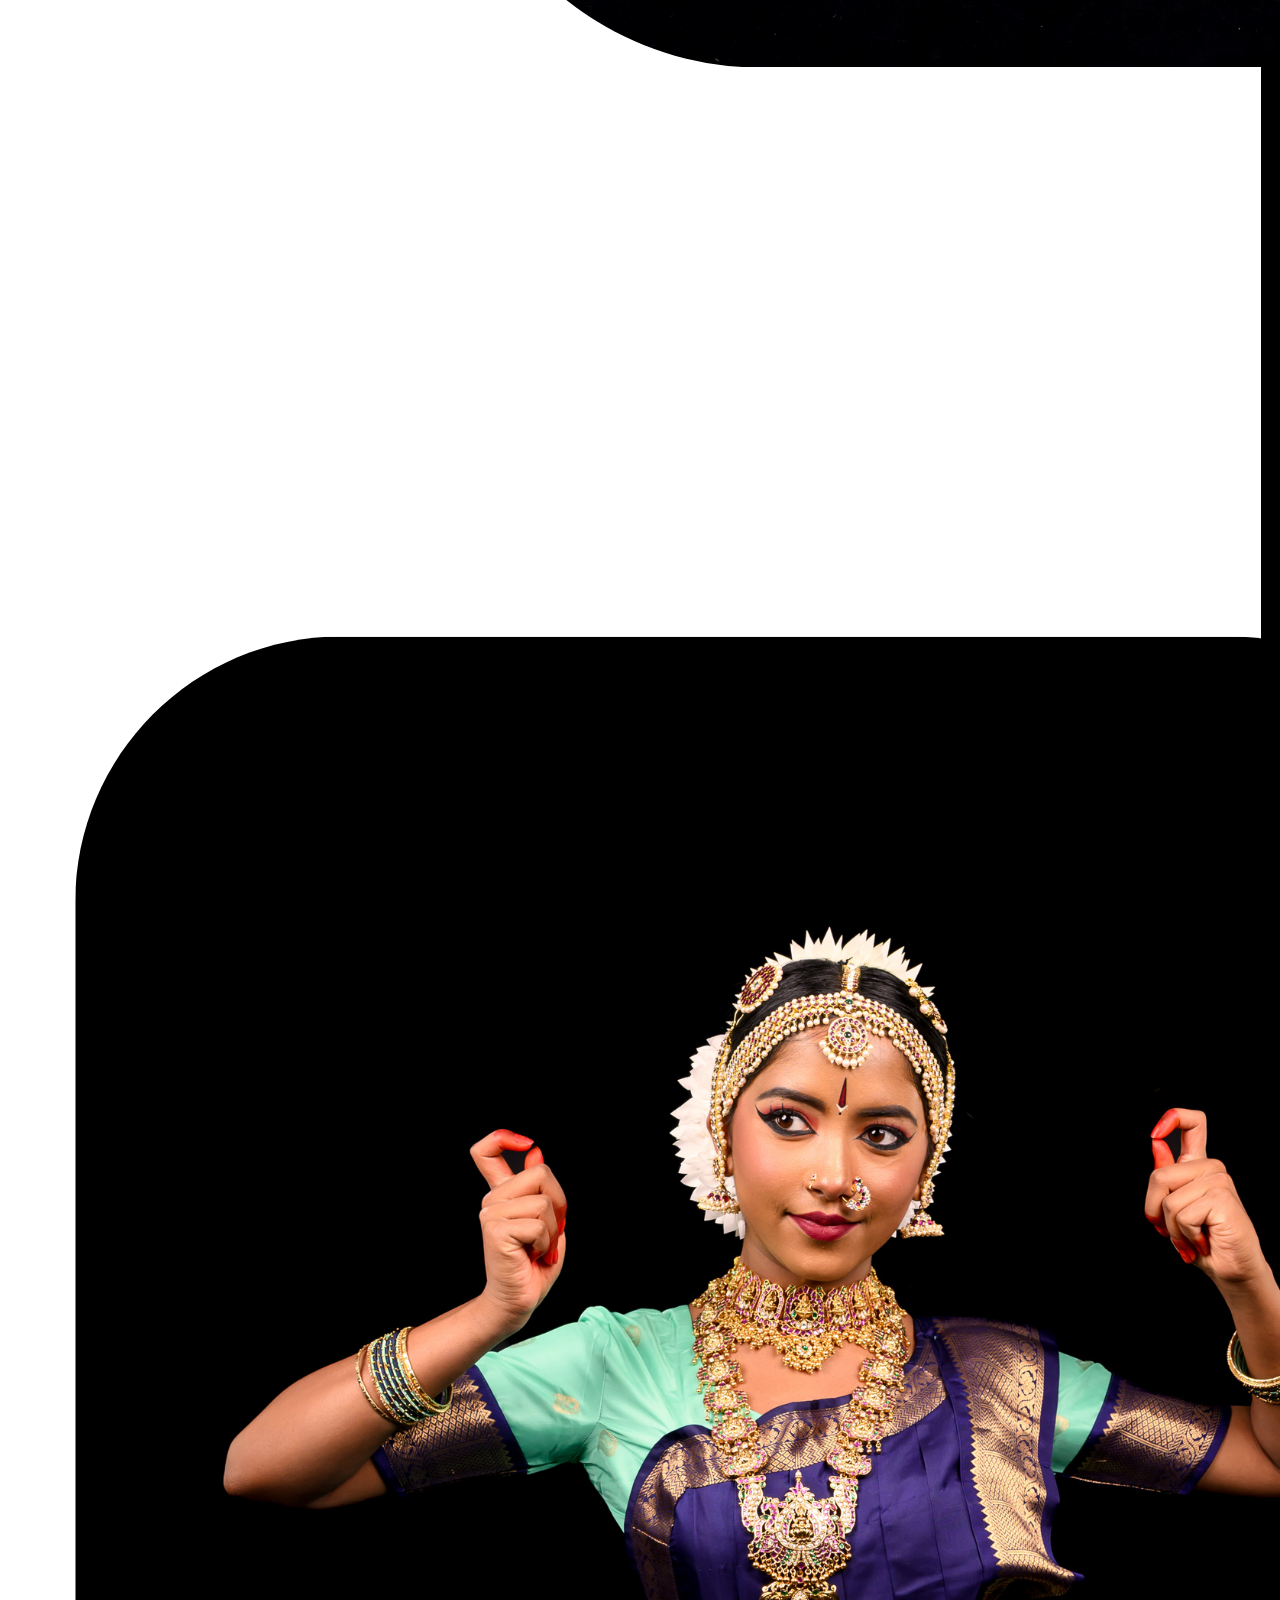
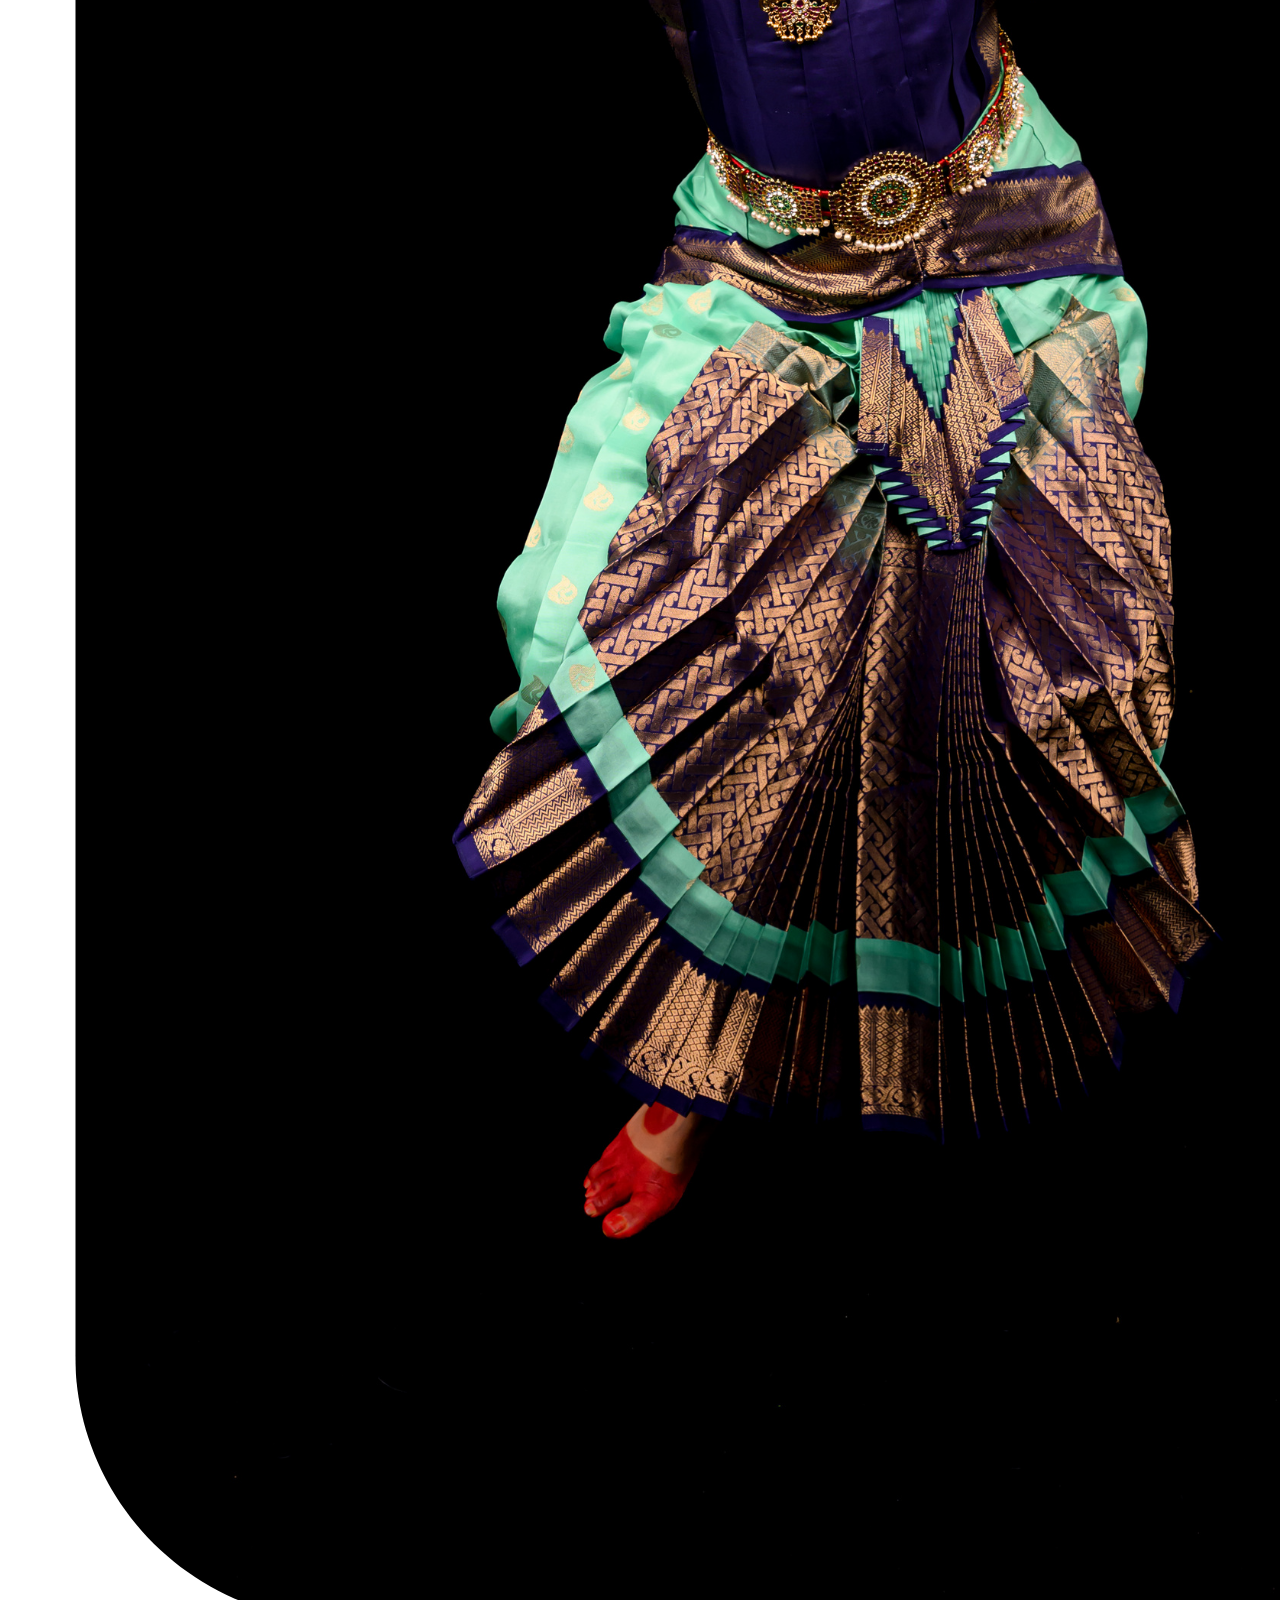
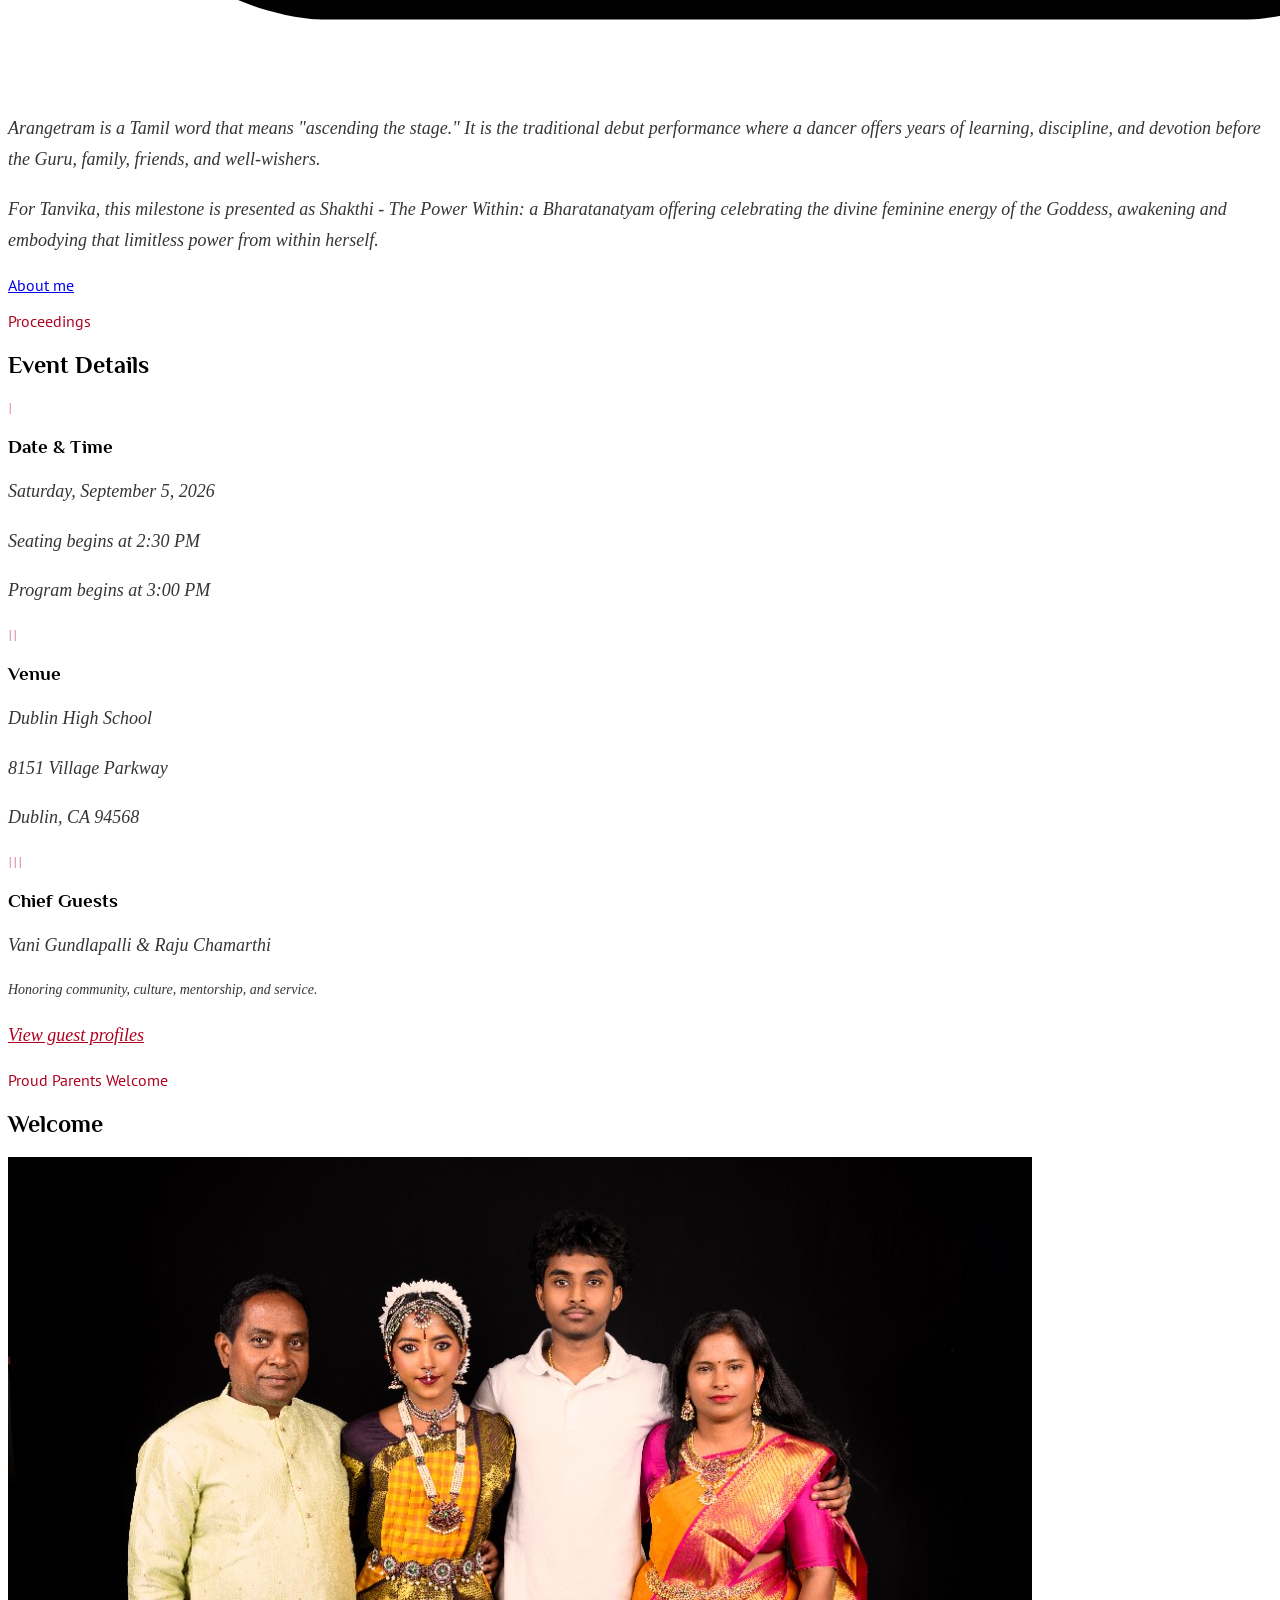
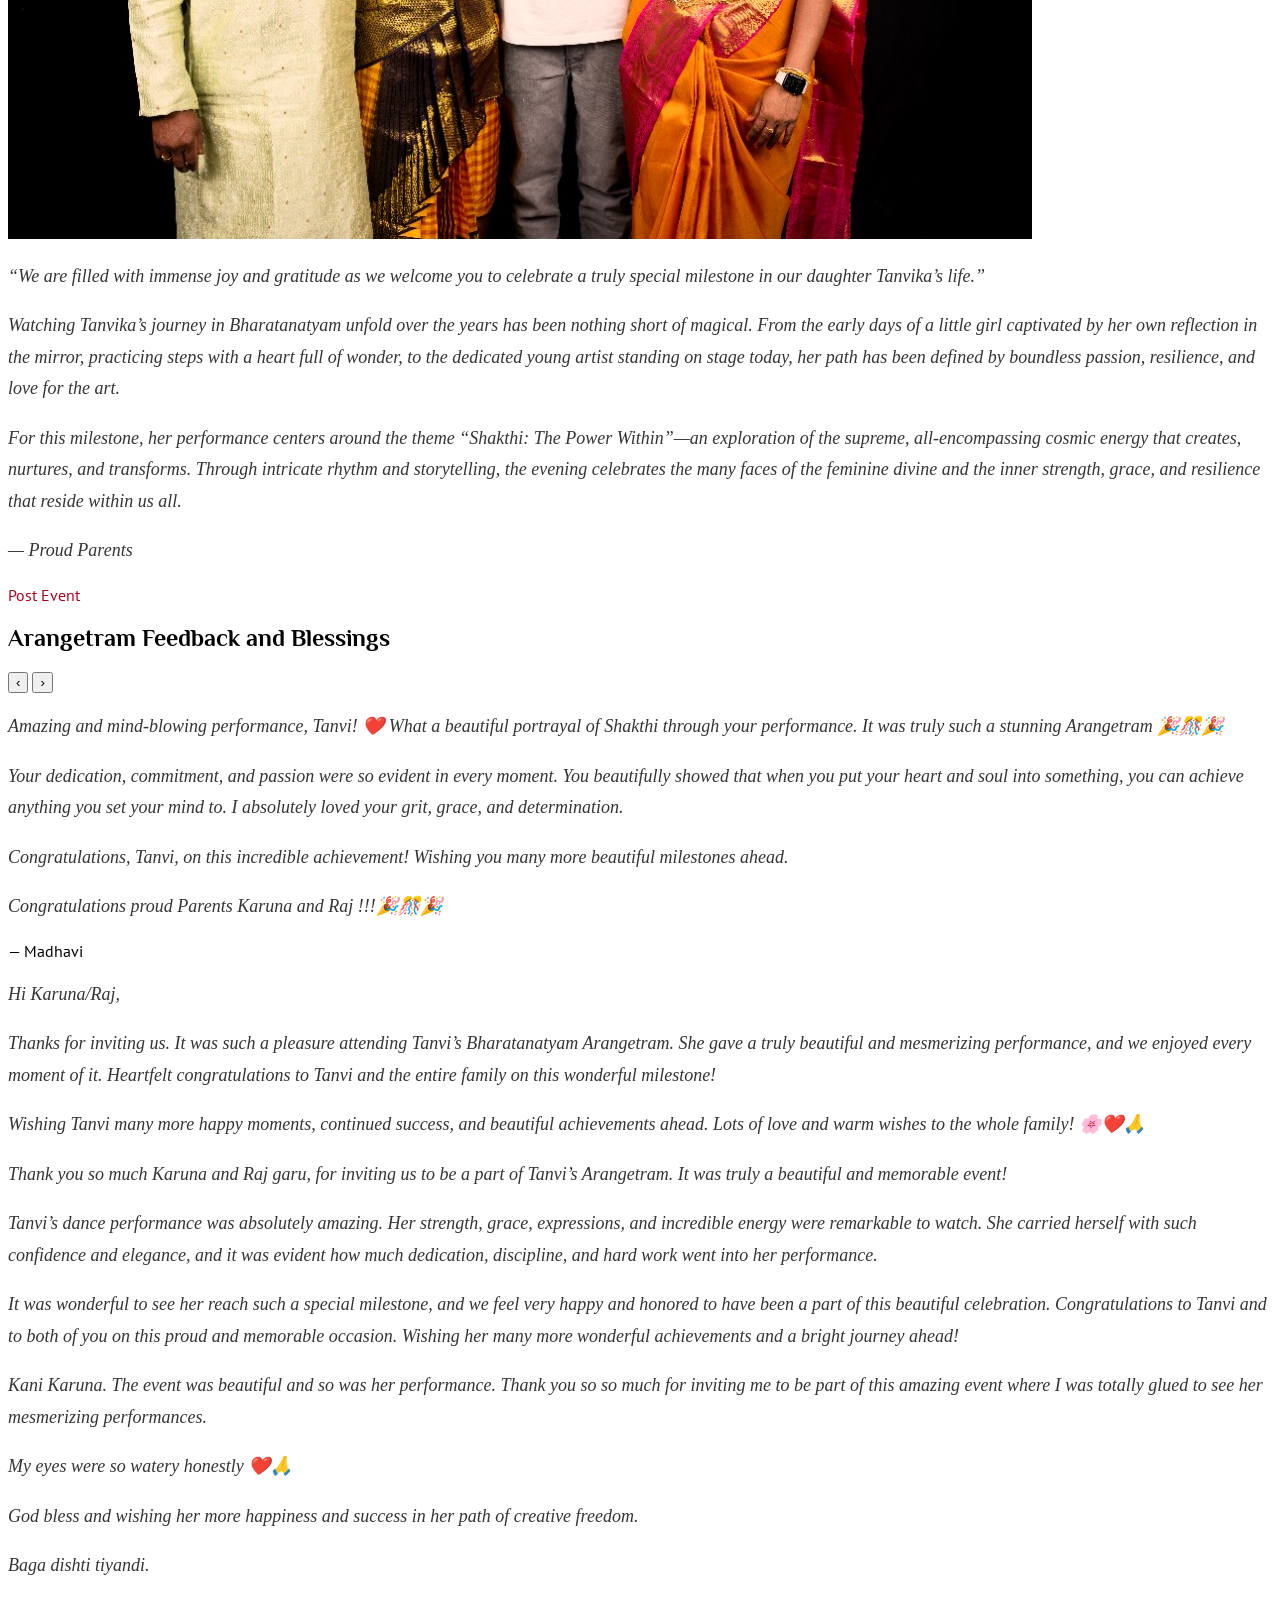
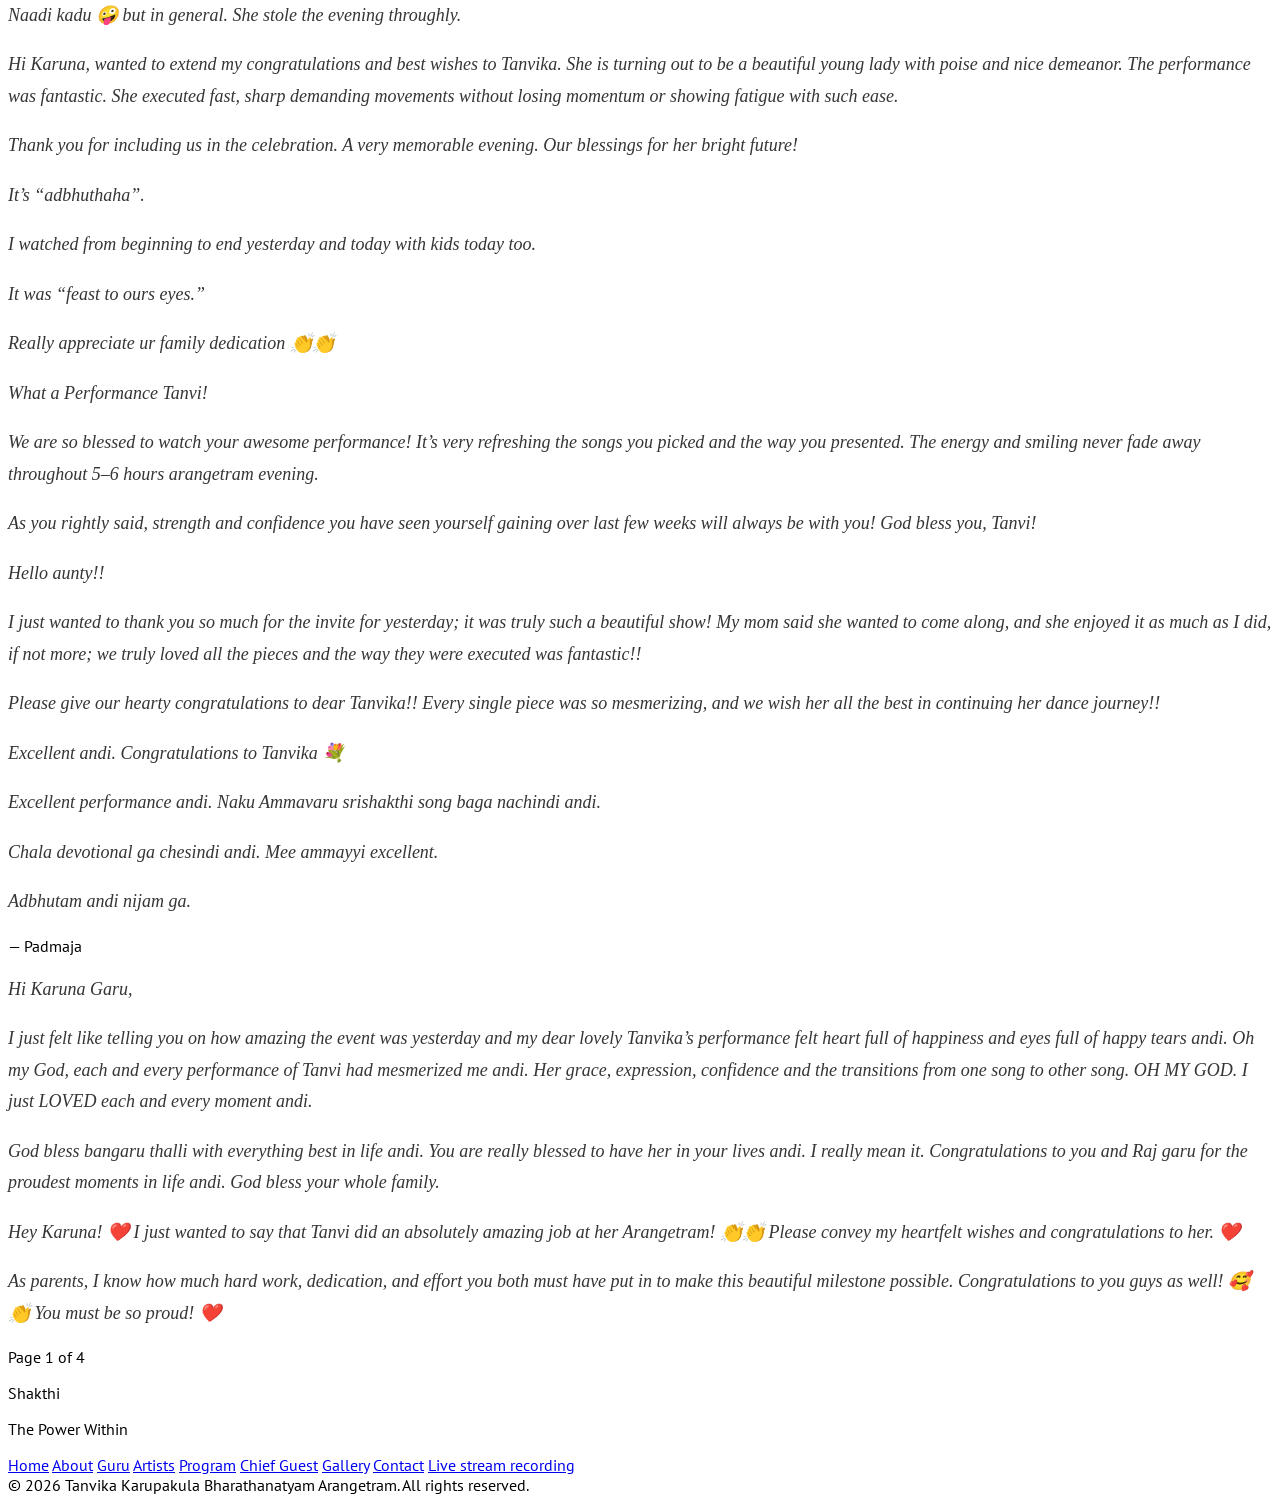
==== commit 3f7b84a0: "Add guest feedback messages to the home page blessings slider. Replace placeholder quotes with messa" ====
--- a/index.html
+++ b/index.html
@@ -271,23 +271,64 @@
                     <p>It was wonderful to see her reach such a special milestone, and we feel very happy and honored to have been a part of this beautiful celebration. Congratulations to Tanvi and to both of you on this proud and memorable occasion. Wishing her many more wonderful achievements and a bright journey ahead!</p>
                   </div>
                 </div>
-                <div class="feedback-item snap-start shrink-0 w-[85%] md:w-[calc(33.333%-1rem)] bg-cream rounded-lg border border-brown-light p-6 text-center flex items-center justify-center min-h-[160px]">
-                  <p class="desc-text italic">&ldquo;The energy, expression, and rhythm of the evening reflected years of hard work and love for Bharatanatyam.&rdquo;</p>
-                </div>
-                <div class="feedback-item snap-start shrink-0 w-[85%] md:w-[calc(33.333%-1rem)] bg-cream rounded-lg border border-brown-light p-6 text-center flex items-center justify-center min-h-[160px]">
-                  <p class="desc-text italic">&ldquo;Shakthi came alive on stage through every item. Thank you for sharing this sacred milestone with all of us.&rdquo;</p>
-                </div>
-                <div class="feedback-item snap-start shrink-0 w-[85%] md:w-[calc(33.333%-1rem)] bg-cream rounded-lg border border-brown-light p-6 text-center flex items-center justify-center min-h-[160px]">
-                  <p class="desc-text italic">&ldquo;Watching you ascend the stage was a moment of pride for the entire community. Wishing you continued success.&rdquo;</p>
-                </div>
-                <div class="feedback-item snap-start shrink-0 w-[85%] md:w-[calc(33.333%-1rem)] bg-cream rounded-lg border border-brown-light p-6 text-center flex items-center justify-center min-h-[160px]">
-                  <p class="desc-text italic">&ldquo;Your abhinaya and footwork were exquisite. This arangetram will remain a cherished memory for everyone present.&rdquo;</p>
-                </div>
-                <div class="feedback-item snap-start shrink-0 w-[85%] md:w-[calc(33.333%-1rem)] bg-cream rounded-lg border border-brown-light p-6 text-center flex items-center justify-center min-h-[160px]">
-                  <p class="desc-text italic">&ldquo;From the opening invocation to the mangalam, the program was a gift. Congratulations on a magnificent debut.&rdquo;</p>
-                </div>
-                <div class="feedback-item snap-start shrink-0 w-[85%] md:w-[calc(33.333%-1rem)] bg-cream rounded-lg border border-brown-light p-6 text-center flex items-center justify-center min-h-[160px]">
-                  <p class="desc-text italic">&ldquo;May the divine feminine energy you portrayed on stage guide you always. Our heartfelt blessings are with you.&rdquo;</p>
+                <div class="feedback-item snap-start shrink-0 w-[85%] md:w-[calc(33.333%-1rem)] bg-cream rounded-lg border border-brown-light p-6 text-left flex flex-col justify-center min-h-[160px]">
+                  <div class="desc-text space-y-3">
+                    <p>Kani Karuna. The event was beautiful and so was her performance. Thank you so so much for inviting me to be part of this amazing event where I was totally glued to see her mesmerizing performances.</p>
+                    <p>My eyes were so watery honestly ❤️🙏</p>
+                    <p>God bless and wishing her more happiness and success in her path of creative freedom.</p>
+                    <p>Baga dishti tiyandi.</p>
+                    <p>Naadi kadu 🤪 but in general. She stole the evening throughly.</p>
+                  </div>
+                </div>
+                <div class="feedback-item snap-start shrink-0 w-[85%] md:w-[calc(33.333%-1rem)] bg-cream rounded-lg border border-brown-light p-6 text-left flex flex-col justify-center min-h-[160px]">
+                  <div class="desc-text space-y-3">
+                    <p>Hi Karuna, wanted to extend my congratulations and best wishes to Tanvika. She is turning out to be a beautiful young lady with poise and nice demeanor. The performance was fantastic. She executed fast, sharp demanding movements without losing momentum or showing fatigue with such ease.</p>
+                    <p>Thank you for including us in the celebration. A very memorable evening. Our blessings for her bright future!</p>
+                  </div>
+                </div>
+                <div class="feedback-item snap-start shrink-0 w-[85%] md:w-[calc(33.333%-1rem)] bg-cream rounded-lg border border-brown-light p-6 text-left flex flex-col justify-center min-h-[160px]">
+                  <div class="desc-text space-y-3">
+                    <p>It&rsquo;s &ldquo;adbhuthaha&rdquo;.</p>
+                    <p>I watched from beginning to end yesterday and today with kids today too.</p>
+                    <p>It was &ldquo;feast to ours eyes.&rdquo;</p>
+                    <p>Really appreciate ur family dedication 👏👏</p>
+                  </div>
+                </div>
+                <div class="feedback-item snap-start shrink-0 w-[85%] md:w-[calc(33.333%-1rem)] bg-cream rounded-lg border border-brown-light p-6 text-left flex flex-col justify-center min-h-[160px]">
+                  <div class="desc-text space-y-3">
+                    <p><span class="font-heading font-bold text-brown-dark">What a Performance Tanvi!</span></p>
+                    <p>We are so blessed to watch your awesome performance! It&rsquo;s very refreshing the songs you picked and the way you presented. The energy and smiling never fade away throughout 5&ndash;6 hours arangetram evening.</p>
+                    <p>As you rightly said, strength and confidence you have seen yourself gaining over last few weeks will always be with you! God bless you, Tanvi!</p>
+                  </div>
+                </div>
+                <div class="feedback-item snap-start shrink-0 w-[85%] md:w-[calc(33.333%-1rem)] bg-cream rounded-lg border border-brown-light p-6 text-left flex flex-col justify-center min-h-[160px]">
+                  <div class="desc-text space-y-3">
+                    <p>Hello aunty!!</p>
+                    <p>I just wanted to thank you so much for the invite for yesterday; it was truly such a beautiful show! My mom said she wanted to come along, and she enjoyed it as much as I did, if not more; we truly loved all the pieces and the way they were executed was fantastic!!</p>
+                    <p>Please give our hearty congratulations to dear Tanvika!! Every single piece was so mesmerizing, and we wish her all the best in continuing her dance journey!!</p>
+                  </div>
+                </div>
+                <div class="feedback-item snap-start shrink-0 w-[85%] md:w-[calc(33.333%-1rem)] bg-cream rounded-lg border border-brown-light p-6 text-left flex flex-col justify-center min-h-[160px]">
+                  <div class="desc-text space-y-3">
+                    <p>Excellent andi. Congratulations to Tanvika 💐</p>
+                    <p>Excellent performance andi. Naku Ammavaru srishakthi song baga nachindi andi.</p>
+                    <p>Chala devotional ga chesindi andi. Mee ammayyi excellent.</p>
+                    <p>Adbhutam andi nijam ga.</p>
+                  </div>
+                  <p class="font-heading text-sm font-bold text-brown-dark mt-4 pt-3 border-t border-brown-light/60">&mdash; Padmaja</p>
+                </div>
+                <div class="feedback-item snap-start shrink-0 w-[85%] md:w-[calc(33.333%-1rem)] bg-cream rounded-lg border border-brown-light p-6 text-left flex flex-col justify-center min-h-[160px]">
+                  <div class="desc-text space-y-3">
+                    <p>Hi Karuna Garu,</p>
+                    <p>I just felt like telling you on how amazing the event was yesterday and my dear lovely Tanvika&rsquo;s performance felt heart full of happiness and eyes full of happy tears andi. Oh my God, each and every performance of Tanvi had mesmerized me andi. Her grace, expression, confidence and the transitions from one song to other song. OH MY GOD. I just LOVED each and every moment andi.</p>
+                    <p>God bless bangaru thalli with everything best in life andi. You are really blessed to have her in your lives andi. I really mean it. Congratulations to you and Raj garu for the proudest moments in life andi. God bless your whole family.</p>
+                  </div>
+                </div>
+                <div class="feedback-item snap-start shrink-0 w-[85%] md:w-[calc(33.333%-1rem)] bg-cream rounded-lg border border-brown-light p-6 text-left flex flex-col justify-center min-h-[160px]">
+                  <div class="desc-text space-y-3">
+                    <p>Hey Karuna! ❤️ I just wanted to say that Tanvi did an absolutely amazing job at her Arangetram! 👏👏 Please convey my heartfelt wishes and congratulations to her. ❤️</p>
+                    <p>As parents, I know how much hard work, dedication, and effort you both must have put in to make this beautiful milestone possible. Congratulations to you guys as well! 🥰👏 You must be so proud! ❤️</p>
+                  </div>
                 </div>
               </div>
             </div>
